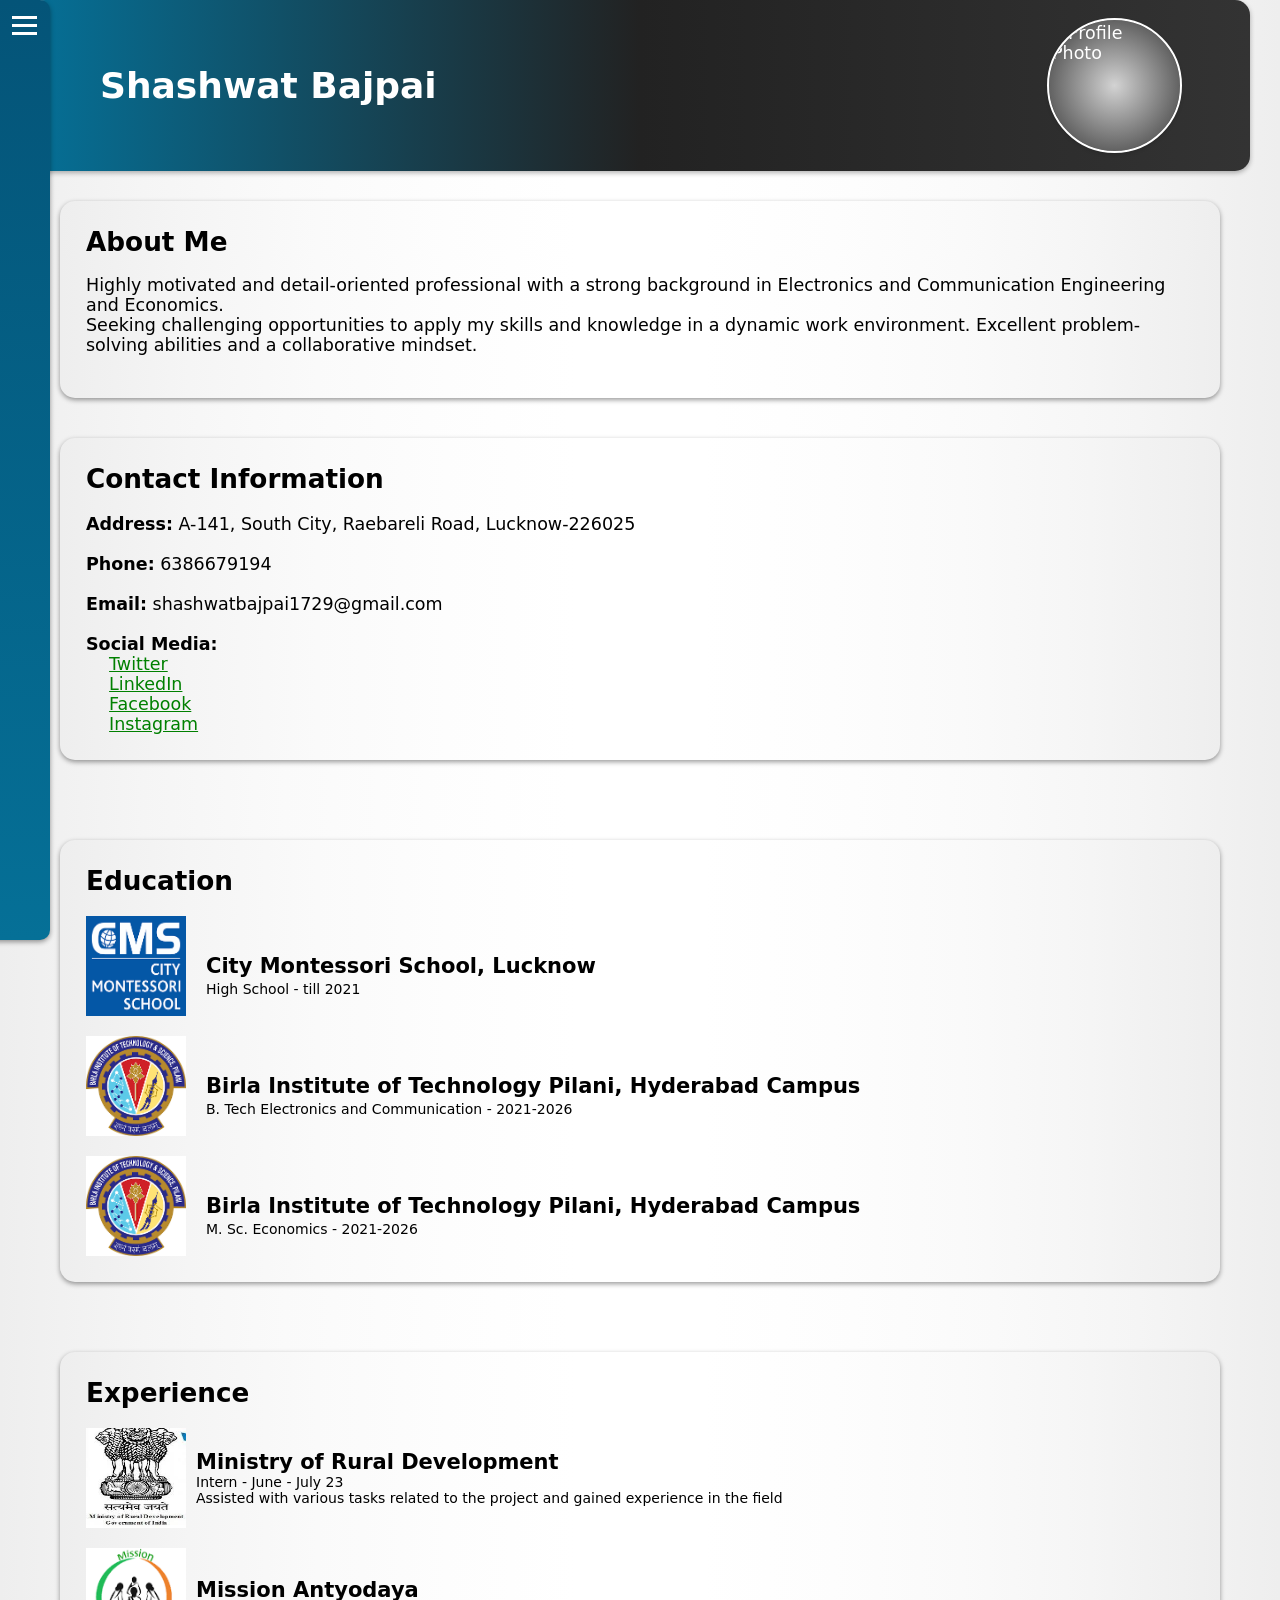
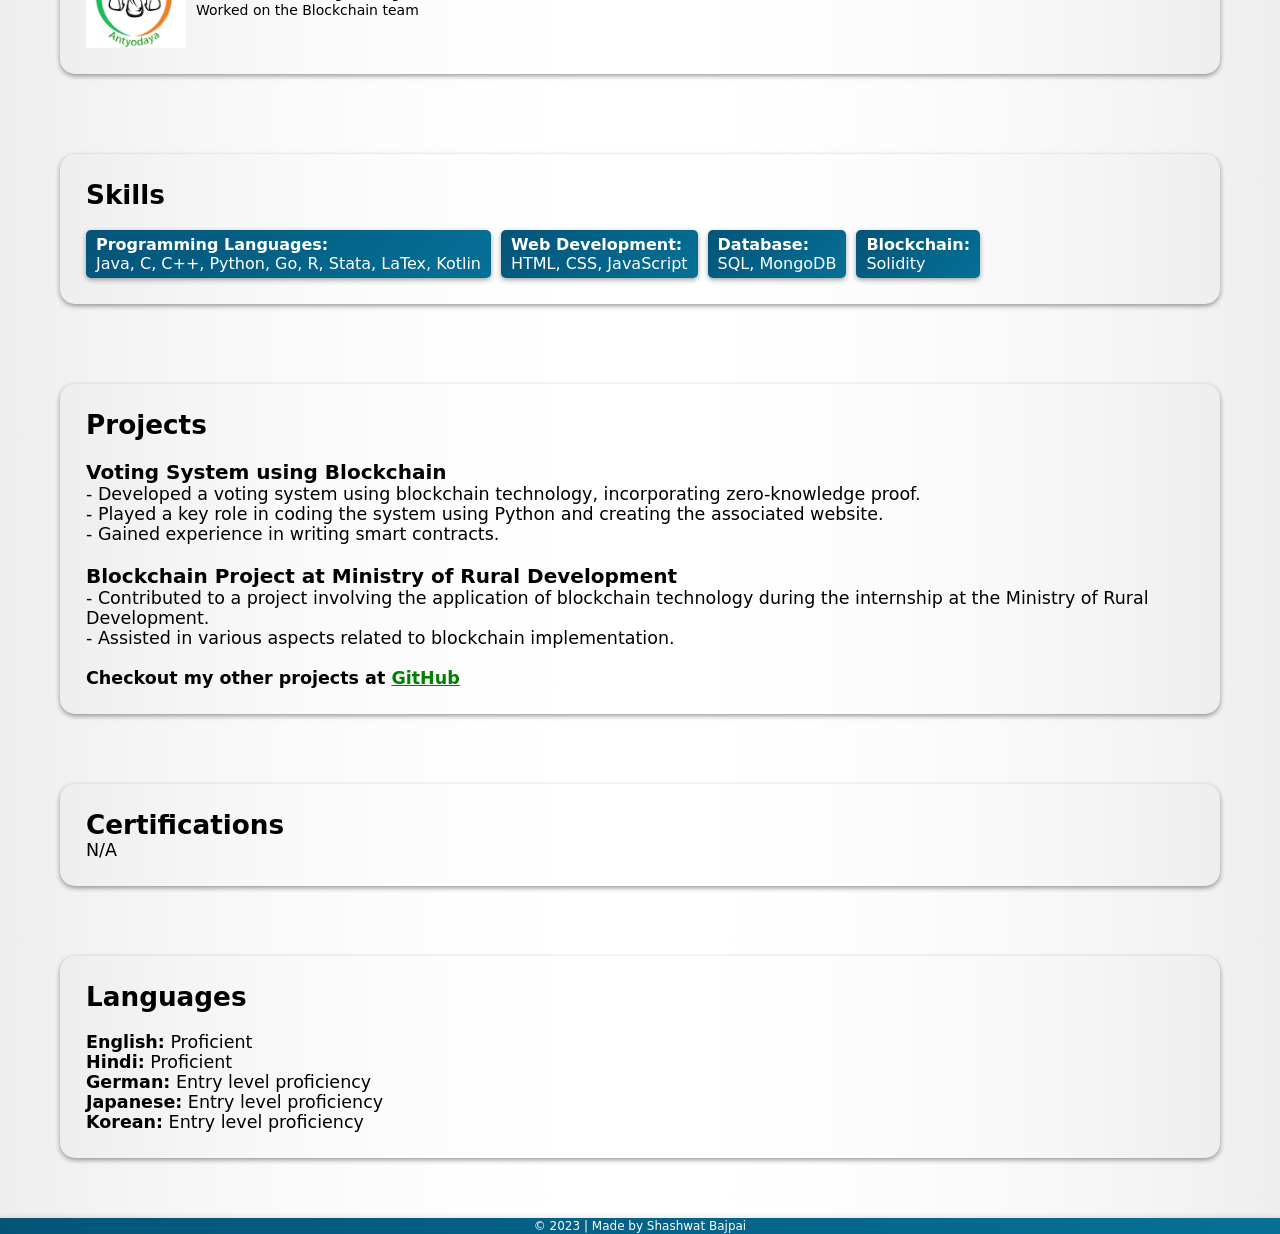
==== index.html @ ded69902 "Resume" ====
<!DOCTYPE html>
<html lang="en">

<head>
  <meta charset="UTF-8">
  <meta name="viewport" content="width=device-width, initial-scale=1.0">
  <title>Resume</title>
  <link rel="stylesheet" href="styles.css">
  <script src="https://kit.fontawesome.com/b18ce78f27.js" crossorigin="anonymous"></script>
</head>

<body>
  <button id="goToTopBtn" onclick="scrollToTop()">
    <i class="fas fa-arrow-up"></i>
  </button>

  <div class="menu-btn" onclick="toggleLeftMenu()">
    <span></span>
    <span></span>
    <span></span>
  </div>

  <div class="left-menu">
    <h2>Left Menu</h2>
    <ul>
      <div class="dark-mode-toggle">
        <input type="checkbox" id="dark-mode-toggle" onclick="toggleDarkMode()">
        <label class="slider" for="dark-mode-toggle"></label>
        <div class="half-moon"></div>
      </div>
      <li><a href="#header">Home</a></li>
      <li><a href="#about">About Me</a></li>
      <li><a href="#contact">Contact</a></li>
      <li><a href="#education">Education</a></li>
      <li><a href="#experience">Experience</a></li>
      <li><a href="#skills">Skills</a></li>
      <li><a href="#projects">Projects</a></li>
      <li><a href="#certifications">Certifications</a></li>
      <li><a href="#languages">Languages</a></li>
    </ul>
  </div>


  <header id="header">
    <h1 class="name fade-in">Shashwat Bajpai</h1>
    <img class="profile-photo " src="Images/profile-photo.png" alt="Profile Photo" style="width: 125px; height: 125px;">
  </header>

  <section id="about" class="about">
    <h2 class="A fade-in">About Me</h2><br>
    <p>
      Highly motivated and detail-oriented professional with a strong background in Electronics and Communication
      Engineering and Economics.<br>Seeking challenging opportunities to apply my skills and knowledge in a dynamic work
      environment. Excellent problem-solving abilities and a collaborative mindset.
    </p>
  </section>
    <section id="contact" class="contact">
        <h2 class="section-heading fade-in">Contact Information</h2><br>
        <ul>
            <li><br><strong><i class="fas fa-home"></i> Address:</strong> A-141, South City, Raebareli Road, Lucknow-226025</li>
            <li><br><strong><i class="fas fa-phone"></i> Phone:</strong> 6386679194</li>
            <li><br><strong><i class="fas fa-envelope"></i> Email:</strong> shashwatbajpai1729@gmail.com</li>
            <li><br><strong>Social Media:</strong>
                <ul>
                    <li>&emsp; <a href="https://twitter.com/shashwatb1729" target="_blank" style="color: green;"><i class="fab fa-twitter" style="color: black;"></i> Twitter</a></li>
                    <li>&emsp; <a href="https://www.linkedin.com/in/shashwat-bajpai-67056a1b9/" target="_blank" style="color: green;"><i class="fab fa-linkedin-in" style="color: black;"></i> LinkedIn</a></li>
                    <li>&emsp; <a href="https://www.facebook.com/shashwatbajpai.1729" target="_blank" style="color: green;"><i class="fab fa-facebook-f" style="color: black;"></i> Facebook</a></li>
                    <li>&emsp; <a href="https://www.instagram.com/shashwatbajpai.1729/" target="_blank" style="color: green;"><i class="fab fa-instagram" style="color: black;"></i> Instagram</a></li>
                </ul>
                             
            </li>            
        </ul>
    </section>
    <br>
    <section id="education" class="education">
        <h2 class="section-heading fade-in">Education</h2>
        <ul><br>
          <li style="display: flex; align-items: center;"><br>
            <img src="Images/cms.png" alt="City Montessori School" style="width: 100px; height: 100px; margin-right: 10px;">
            <div style="margin-left: 10px;"><br>
              <strong><span style="font-size: 1.2em;">City Montessori School, Lucknow</span></strong>
              <br>
              <span style="font-size: 0.8em;">High School - till 2021</span><br>
            </div>
          </li><br>
          <li style="display: flex; align-items: center;">
            <img src="Images/bits.png" alt="Birla Institute of Technology" style="width: 100px; height: 100px; margin-right: 10px;">
            <div style="margin-left: 10px;"><br>
              <strong><span style="font-size: 1.2em;">Birla Institute of Technology Pilani, Hyderabad Campus</span></strong>
              <br>
              <span style="font-size: 0.8em;">B. Tech Electronics and Communication - 2021-2026</span><br>
            </div>
          </li><br>
          <li style="display: flex; align-items: center;">
            <img src="Images/bits.png" alt="Birla Institute of Technology" style="width: 100px; height: 100px; margin-right: 10px;">
            <div style="margin-left: 10px;"><br>
              <strong><span style="font-size: 1.2em;">Birla Institute of Technology Pilani, Hyderabad Campus</span></strong>
              <br>
              <span style="font-size: 0.8em;">M. Sc. Economics - 2021-2026</span><br>
            </div>
          </li>
        </ul>
      </section>
      <br>
    <section id="experience" class="experience">
        <h2 class="section-heading fade-in">Experience</h2><br>
        <ul><br>
          <li style="display: flex; align-items: center;">
            <img src="Images/mord.jpeg" alt="Ministry of Rural Development" style="width: 100px; height: 100px;">
            <div style="display: flex; flex-direction: column; margin-left: 10px;">
              <strong><span style="font-size: 1.2em; text-align: center;">Ministry of Rural Development</span></strong>
              <span style="font-size: 0.8em;">Intern - June - July 23 <br> Assisted with various tasks related to the project and gained experience in the field</span>
            </div>
          </li>
        </ul>
        <ul><br>
          <li style="display: flex; align-items: center;">
            <img src="Images/ma.png" alt="Mission Antyodaya" style="width: 100px; height: 100px;">
            <div style="display: flex; flex-direction: column; margin-left: 10px;">
              <strong><span style="font-size: 1.2em; text-align: center;">Mission Antyodaya</span></strong>
              <span style="font-size: 0.8em;">Worked on the Blockchain team</span>
            </div>
          </li>
        </ul>
      </section>
      <br>
      <section id="skills" class="skills">
        <h2 class="section-heading fade-in">Skills</h2><br><br>
        <ul>
          <li>
            <strong>Programming Languages:</strong>
            <div>Java, C, C++, Python, Go, R, Stata, LaTex, Kotlin</div>
          </li>
          <li>
            <strong>Web Development:</strong>
            <div>HTML, CSS, JavaScript</div>
          </li>
          <li>
            <strong>Database:</strong>
            <div>SQL, MongoDB</div>
          </li>
          <li>
            <strong>Blockchain:</strong>
            <div>Solidity</div>
          </li>
        </ul>
      </section>
      <br>
      <section id="projects" class="projects">
        <h2 class="section-heading fade-in">Projects</h2><br>
        <ul>
            <li><br>
                <strong style="font-size: 20px;">Voting System using Blockchain</strong><br>
                - Developed a voting system using blockchain technology, incorporating zero-knowledge proof.<br>
                - Played a key role in coding the system using Python and creating the associated website.<br>
                - Gained experience in writing smart contracts.
            </li>
            <li><br>
                <strong style="font-size: 20px;">Blockchain Project at Ministry of Rural Development</strong><br>
                - Contributed to a project involving the application of blockchain technology during the internship at the Ministry of Rural Development.<br>
                - Assisted in various aspects related to blockchain implementation.
            </li>
            <li><br><strong>Checkout my other projects at <a href="https://github.com/Shashwat1729" target="_blank" style="color: green;"><i class="fab fa-github" style="color: black;"></i> GitHub</a></strong></li>
        </ul>
    </section>
    
    <br>
    <section id="certifications" class="certifications">
        <h2 class="section-heading fade-in">Certifications</h2><br>
        <ul>
            <li>N/A</li>
        </ul>
    </section>
    <br>
    <section id="languages" class="languages">
        <h2 class="section-heading fade-in">Languages</h2><br><br>
        <ul>
            <li><strong>English:</strong> Proficient</li>
            <li><strong>Hindi:</strong> Proficient</li>
            <li><strong>German:</strong> Entry level proficiency</li>
            <li><strong>Japanese:</strong> Entry level proficiency</li>
            <li><strong>Korean:</strong> Entry level proficiency</li>
        </ul>
    </section>
    <footer>
      <div class="footer-container">
          <p class="footer-credit">© 2023 | Made by Shashwat Bajpai</p>
        </div>
      </div>
    </footer>    
    <script src="script.js"></script>
</body>
</html>
---- styles.css ----
body {
    font-family: system-ui, -apple-system, BlinkMacSystemFont, 'Segoe UI', Roboto, Oxygen, Ubuntu, Cantarell, 'Open Sans', 'Helvetica Neue', sans-serif;
    margin: 0;
    padding: 0;
    font-size: 17.5px;
    transition: background-color 0.3s ease-in, margin-right 0.3s ease-in-out;
    background-color: #f2f2f2;
    overflow-x: hidden;
    background-image: linear-gradient(to right, #eeeeee, #f5f5f5, #fafafa, #fdfdfd, #ffffff,#ffffff, #fdfdfd, #fafafa, #f5f5f5, #eeeeee);
    
  }
  
  ul, li {
    margin: 0;
    padding: 0;
    list-style: none;
  }
  
  /* Header Styles */
  header {
    background-color: #333333;
    color: #ffffff;
    padding: 20px;
    display: flex;
    justify-content: space-between;
    align-items: center;
    margin: 0 30px 30px;
    transition: transform 0.3s ease-in-out, border-radius 0.5s ease-in-out, margin-left 0.3s ease-in-out;
    border-radius: 15px;
    scroll-margin-left: 175px;
    scroll-margin-right: 0;
    box-shadow: 0 2px 5px rgba(0, 0, 0, 0.3);
    background-image: linear-gradient(to left, #333333, #222222, #057097);
  z-index: 999; /* Add z-index property */
  }
  
  .name {
    font-size: 2.25rem;
    margin: 1.875rem 3.125rem;
    text-align: left;
    transform: scale(1);
    transition: transform 0.5s ease;
    position: relative;
  }
  
  .name:hover {
    color: #ffffff;
    transition: color 0.3s ease-in-out;
  }
  
  header .name {
    transform: translateX(0) scale(1);
    transition: transform 0.4s ease-in-out;
  }
  
  .profile-photo {
    position: relative;
    background-color: #d3d3d3;
    padding: 3px;
    width: 10rem;
    height: 10rem;
    border-radius: 50%;
    overflow: hidden;
    transition: transform 0.3s ease-in-out, margin-right 0.3s ease-in-out;
    align-self: flex-end;
    margin-right: 3.125rem;
    transform: translateX(0);
    outline: 2px solid #ffffff;
    box-shadow: 0 2px 5px rgba(0, 0, 0, 0.3); 
    background-image: radial-gradient(#d3d3d3, #333333);
  }
  
  .profile-photo:hover {
    transform: translateX(-5px) scale(1.08);
    transition: transform 0.3s ease-in-out;
  }
  
  section {
    margin: 30px 60px;
    padding: 1.625rem;
    background-color: #ffffff;
    border-radius: 15px;
    opacity: 0;
    transform: translateX(-75px);
    background-image: linear-gradient(to right, #eeeeee, #f5f5f5, #fafafa, #fdfdfd, #ffffff, #ffffff, #fdfdfd, #fafafa, #f5f5f5, #eeeeee);
    transition: transform 0.2s ease, opacity 0.5s ease;
    scroll-margin-left: 175px;
    scroll-margin-right: 0;
    box-shadow: 0 2px 5px rgba(0, 0, 0, 0.4);
    z-index: 3;
  }
  
  section.in-view {
    opacity: 1;
    transform: translateX(0);
    transition-delay: 0.2s;
  }
  
  section:hover {
    transform: translateX(85px) scale(1.08);
    transition: transform 0.15s ease-in-out;
  }
  
  h2 {
    margin: 0;
    display: inline-block;
    align-items: center;
    opacity: 0;
    transition: opacity 0.5s ease, transform 0.5s ease;
  }
  
  /* Adjust the margin for specific sections */
  
  .about {
    margin-bottom: 40px;
  }
  
  .contact {
    margin-top: 40px;
  }
  
  .education,
  .projects,
  .certifications{
    margin-bottom: 20px;
  }
  .languages {
    margin-bottom: 60px;
  }
  /* Skills Styles */
  .skills ul {
    display: flex;
    flex-wrap: wrap;
  }
  
  .about p,
  .contact ul li,
  .education ul li,
  .skills li,
  .projects ul li,
  .certifications p,
  .languages ul li {
    transform: scale(1);
    transition: transform 0.3s ease-in;
  }
  
  .skills li {
    background-color: #057097;
    color: #ffffff;
    padding: 5px 10px;
    border-radius: 5px;
    margin-right: 10px;
    font-size: 1rem;
    box-shadow: 0 2px 5px rgba(81, 86, 87, 0.542);
    background-image: repeating-linear-gradient(-45deg, #057097, #045478);
  }
  
  .menu-btn {
    position: fixed;
    top: 1rem;
    left: 0.75rem;
    z-index: 999;
    cursor: pointer;
    transition: transform 0.5s ease;
  }
  .menu-btn:hover {
    transform: rotate(180deg);
  }
  .menu-btn span {
    display: block;
    width: 25px;
    height: 3px;
    background-color: #ffffff;
    margin-bottom: 5px;
    transition: transform 0.5s ease;
  }
  
  .open.menu-btn span:nth-child(1) {
    transform: translateY(8px) rotate(45deg);
  }
  
  .open.menu-btn span:nth-child(2) {
    transform: translateX(50px);
    opacity: 0;
    transition: transform 0.3s ease-in-out, opacity 0.35s ease-in-out;
  }
  
  .open.menu-btn span:nth-child(3) {
    transform: translateY(-8px) rotate(-45deg);
  }
  
  .left-menu {
    font-size: 1.34rem;
    position: fixed;
    top: 0;
    left: -300px;
    width: 310px;
    height: 100%;
    background-color: #057097;
    padding: 1.25rem;
    transition: left 0.5s ease;
    border-top-right-radius: 10px;
    border-bottom-right-radius: 10px;
    background-image: linear-gradient(to top, #057097, #045478);
    box-shadow: 0 2px 5px rgba(0, 0, 0, 0.4);
    z-index: 3;
    display: flex;
    flex-direction: column;
    align-items: center;
  }
  
  .open.left-menu {
    left: 0;
    width: 175px;
  }
  
  .left-menu ul {
    opacity: 0;
    margin-top: 60px;
    border-top: 1px solid #ffffff;
    padding-top: 10px;
    list-style: none;
  }
  
  .open.left-menu ul {
    opacity: 1;
  }
  
  .left-menu ul li {
    margin-bottom: 10px;
  }
  
  .left-menu ul li a {
    opacity: 1;
    color: #ffffff;
    text-decoration: none;
    transform: scale(1);
    position: relative;
    display: inline-block;
    padding: 10px 20px;
  }
  
  .open.left-menu ul li a {
    opacity: 1;
  }
  
  .left-menu ul li a:hover {
    color: #cccccc;
  }
  
  .left-menu ul li a:hover::before {
    content: "";
    position: absolute;
    top: 50%;
    left: -5px;
    transform: translateY(-50%);
    width: 2px;
    height: 60%;
    background-color: #ffffff;
    border-radius: 5px;
    opacity: 1;
    transition: opacity 0.3s ease-in-out;
  }
  
  
  .fade-in {
    opacity: 0;
    animation: fadeInAnimation ease 1s;
    animation-fill-mode: forwards;
  }
/* Dark Mode Toggle */
.dark-mode-toggle {
  padding: 0.25px;
  opacity: 0;
  position: fixed;
  top: 60px;
  left: 170px; /* Adjust the left value to position the toggle horizontally */
  margin-left: 30px; /* Adjust the margin-left value to fine-tune the position */
  z-index: 999;
  cursor: pointer;
  width: 60px;
  height: 30px;
  background-color: #ffffff;
  border-radius: 15px;
  margin-bottom: 20px;
  background-image: linear-gradient(to bottom, #ffffff, #cccccc);
  transition: transform 0.5s ease, background-color 0.3s ease-in-out;
}

.dark-mode-toggle input {
  opacity: 1;
  width: 0;
  height: 0;
}

.slider {
  --background: #333333;
  position: absolute;
  cursor: pointer;
  top: 50%;
  left: 50%;
  transform: translate(-50%, -50%);
  width: 55px;
  height: 25px;
  background-color: var(--background);
  transition: 0.5s;
  border-radius: 12.5px;
}

.slider:before {
  position: absolute;
  content: "";
  height: 15px;
  width: 15px;
  border-radius: 10px;
  left: 5px;
  bottom: 5px;
  box-shadow: inset 6px -3px 0px 0px #ffffff;
  background: var(--background);
  transition: .5s;
}

.dark-mode-toggle input:checked + .slider {
  background-color: #333333;
}

.dark-mode-toggle input:checked + .slider:before {
  transform: translateX(200%);
  box-shadow: inset 12px -3px 0px 12px #ffffff;
}
  .open.left-menu .dark-mode-toggle {
    opacity: 1;
    left: 15px;
    transition: opacity 0.1s ease-in-out;
    transition-delay: 0.4s smooth;
  }
  
  .open.left-menu .menu-btn {
    left: 175px; /* Adjusted value for better positioning */
    transition: left 0.1s ease-in-out;
  }  
  .dark-mode .left-menu {
    background-color: #272727;
    background-image: linear-gradient(to top, #272727, #222222, #111111);
    transition: background-color 0.2s ease-in, border-radius 0.5s ease-in-out;
  }
  
  body.dark-mode {
    background-color: #333333;
    background-image: linear-gradient(to right,#111111 ,#272727, #222222, #111111,#222222,#272727,#111111);
    transition: background-color 0.1s ease-in;
  }
  
  .dark-mode section {
    background-color: #272727;
    color: #ffffff;
    background-image: linear-gradient(to right, #333333, #222222);
    transition: background-color 0.1s ease-in, color 0.3s ease-in-out, border-radius 0.5s ease-in-out;
    box-shadow: 0 2px 5px rgba(81, 86, 87, 0.542) /* Add box shadow */
  }
  .dark-mode section:hover {
    transform: translateX(85px) scale(1.08);
    transition: transform 0.15s ease-in-out;
  }
  .dark-mode header {
    background-color: #272727;
    color: #ffffff;
    background-image: linear-gradient(to right, #333333, #222222, #111111);
    transition: background-color 0.1s ease-in, color 0.3s ease-in-out, border-radius 0.5s ease-in-out;
    box-shadow: 0 2px 5px rgba(81, 86, 87, 0.542) /* Add box shadow */
  }
  .dark-mode section#contact a[href*="twitter.com"] i.fab.fa-twitter,
  .dark-mode section#contact a[href*="instagram.com"] i.fab.fa-instagram,
  .dark-mode section#contact a[href*="facebook.com"] i.fab.fa-facebook-f,
  .dark-mode section#contact a[href*="linkedin.com"] i.fab.fa-linkedin-in,
  .dark-mode section#projects a[href*="github.com"] i.fab.fa-github,
  .dark-mode section#contact li strong i.fas.fa-home,
  .dark-mode section#contact li strong i.fas.fa-phone,
  .dark-mode section#contact li strong i.fas.fa-envelope {
    color: #ffffff !important;
  }

  .open.left-menu ~ header,
  .open.left-menu ~ section {
    transform: translate(140px, 40px) scale(1.08);
    transition: transform 0.5s ease-in;
    align-self: top;
    margin-left: 140px;
    margin-top: 0;
    margin-right: 30px;
    scroll-margin-right: 30px;
    z-index: 3;
  }
  
  .open.left-menu ~ header .profile-photo {
    align-self: flex-start;
    margin-right: 30px;
    transform: translateX(-800px) scale(1.08);
    transition: transform 0.4s ease-in-out;
  }
  .close.left-menu ~ header,
  .close.left-menu ~ section {
    transform: translate(0) scale(1);
    margin-left: 30px;
    margin-top: 30px;
    margin-right: 30px;
    scroll-margin-right: 0;
    scroll-margin-top: 0;
    transition: transform 0.5s ease-in-out, margin 0.5s ease-in-out;
    z-index: 3;

  }
  .close.left-menu ~ header .profile-photo {
    margin-right: 30px;
    transform: translateX(0) scale(1);
    transition: transform 0.4s ease-in-out;
  }
  
  .open.left-menu ~ header .profile-photo:hover {
    align-self: flex-start;
    margin-right: 30px;
    transform: translateX(-800px) scale(1.25);
    transition: transform 0.2s ease-in-out;
    pointer-events: none;
  }
  .dark-mode .skills li {
    background-color: #333333;
    background-image: linear-gradient(to left, #333333, #222222);
    color: #f2f2f2;
  }
  #goToTopBtn {
    position: fixed;
    bottom: 20px;
    right: 20px;
    background-color: #272727;
    color: #ffffff;
    border: none;
    border-radius: 50%;
    padding: 10px;
    cursor: pointer;
    opacity: 0;
    visibility: hidden;
    transition: opacity 0.3s ease, visibility 0.3s ease, transform 0.3s ease, box-shadow 0.3s ease;
    box-shadow: 0 2px 5px rgba(0, 0, 0, 0.3);
    outline: 2px solid #ffffff; 
    z-index: 9999;
  }
  
  #goToTopBtn.show {
    opacity: 1;
    visibility: visible;
  }
  
  #goToTopBtn:hover {
    transform: translateY(-10px) scale(1.08);
    box-shadow: 0 6px 10px rgba(0, 0, 0, 0.4);
  }
  
  #goToTopBtn i {
    font-size: 20px;
  }
  
  
/* Footer styles */
footer {
  background-color: #333333;
  background-image: linear-gradient(to left, #057097, #045478);
  color: #ffffff;
  box-shadow: 0 4px 10px rgba(0, 0, 0, 0.4);
  text-align: center;
}
.dark-mode footer{
  background-image: radial-gradient(circle at 20% 50%, #333333, #222222, #111111);
}

.footer-credit {
  font-size: 0.75rem;
  line-height: 1rem;
  margin-bottom: 0;
}


@media (max-width: 767px) {
  body {
    font-size: 16px;
  }

  header {
    margin: 0 15px 15px;
  }

  .name {
    font-size: 1.5rem;
    margin: 1rem 1.5rem;
  }
  .dark-mode-toggle{
    opacity: 0;
    margin-left: -3px;
    width: 30px;
  }
  .slider{
    width: 30px;
  }
  .profile-photo {
    width: 8rem;
    height: 8rem;
    margin-right: 1.5rem;
  }

  section {
    margin: 15px;
    margin-bottom: 50px;
    padding: 2rem;
  }

  .left-menu {
    left: -12.25rem;
    width: 200px;
  }

  .open.left-menu {
    left: 0;
    width: 110px;
  }
  .left-menu ul {
    margin-top: 10px;
  }
  
  .left-menu ul li {
    margin-left: -10px;
    margin-bottom: 10px;
  }
  
  .left-menu ul li a {
    color: #ffffff;
    text-decoration: none;
    transform: scale(1);
    position: relative;
  }
  .open.left-menu ~ header,
  .open.left-menu ~ section {
    transform: translate(30px, 40px) scale(0.9);
    transition: transform 0.5s ease-in;
    align-self: top;
    margin-left: 120px;
    margin-top: 0;
    margin-right: 30px;
    scroll-margin-right: 30px;
    z-index: 1;
  }
  .open.left-menu ~ header .profile-photo {
    align-self: flex-start;
    transform: translateX(0) scale(0.8);
    transition: transform 0.4s ease-in-out;
  }

  .menu-btn {
    top: 0.5rem;
    left: 0.5rem;
  }
}
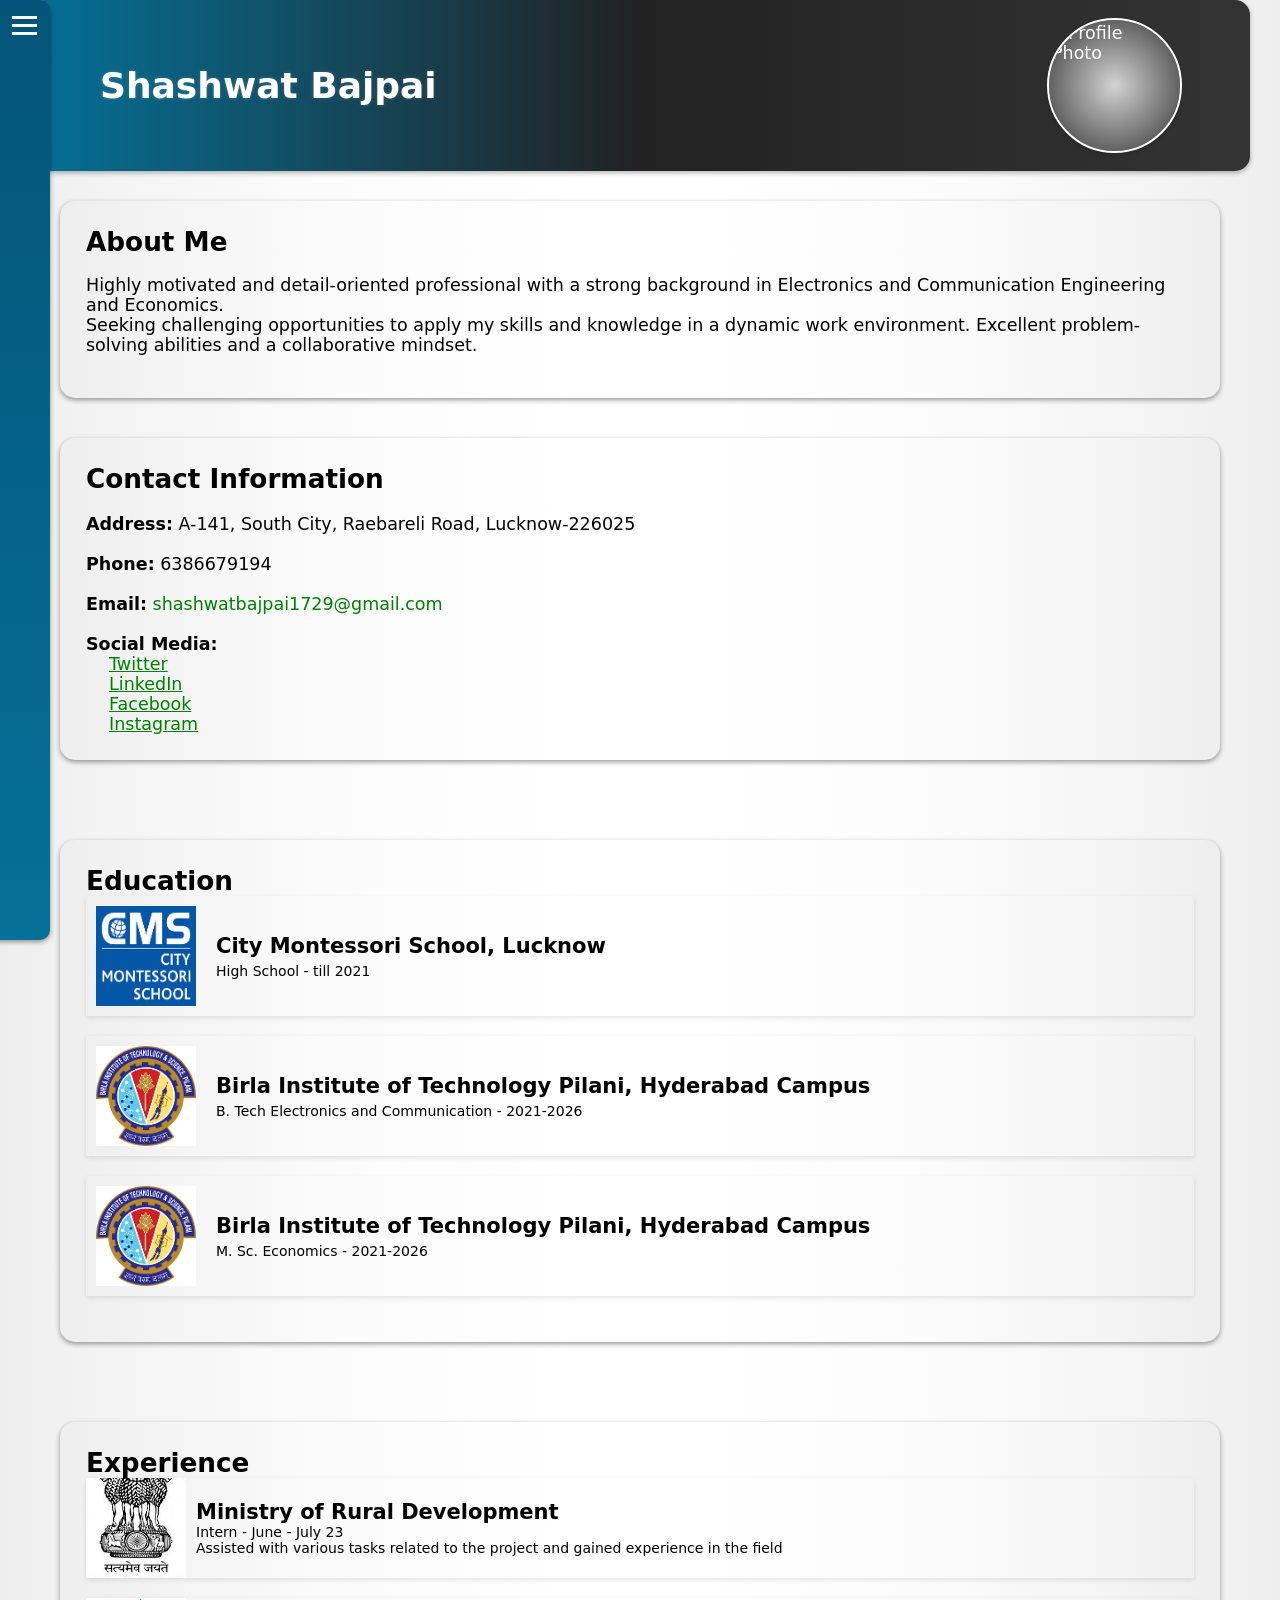
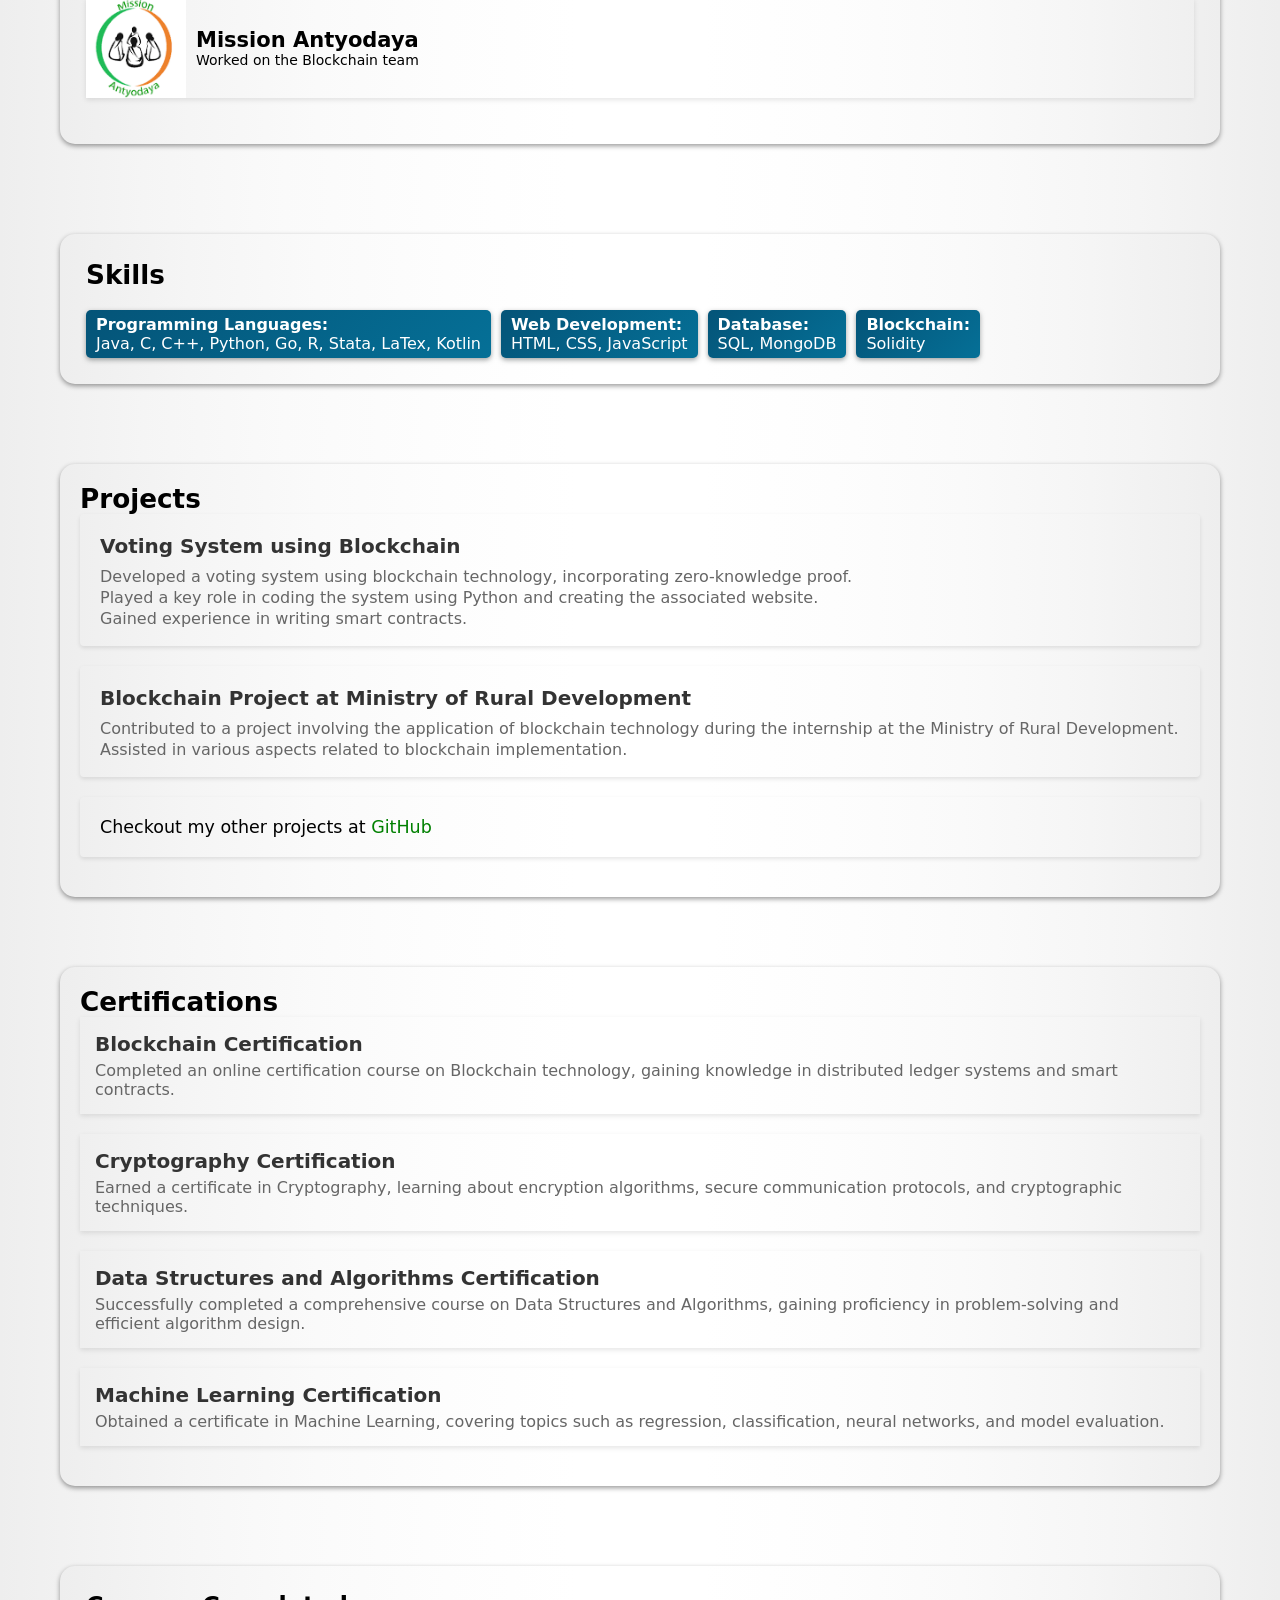
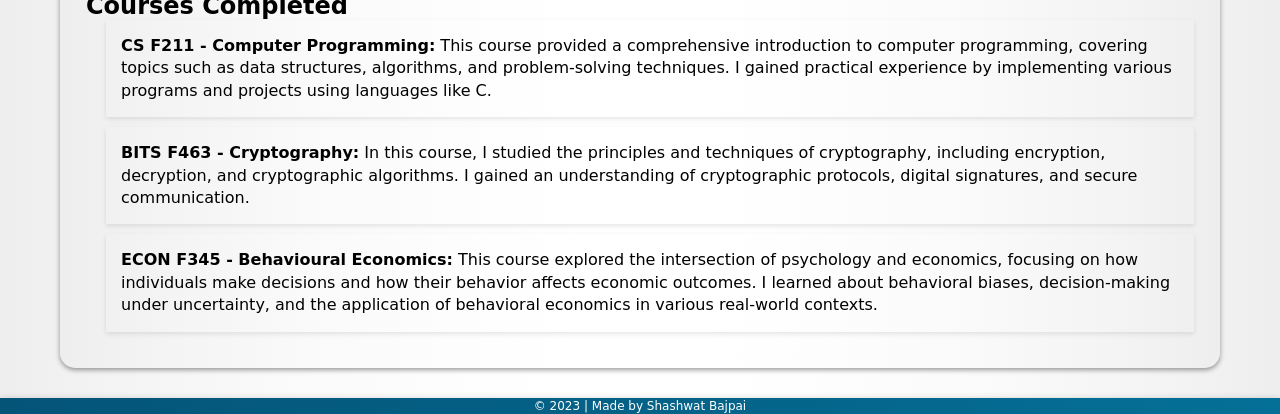
==== commit 9beda2e1: "Resume" ====
--- a/index.html
+++ b/index.html
@@ -36,7 +36,7 @@
       <li><a href="#skills">Skills</a></li>
       <li><a href="#projects">Projects</a></li>
       <li><a href="#certifications">Certifications</a></li>
-      <li><a href="#languages">Languages</a></li>
+      <li><a href="#courses">Courses</a></li>
     </ul>
   </div>
 
@@ -54,140 +54,199 @@
       environment. Excellent problem-solving abilities and a collaborative mindset.
     </p>
   </section>
-    <section id="contact" class="contact">
-        <h2 class="section-heading fade-in">Contact Information</h2><br>
+  <section id="contact" class="contact">
+    <h2 class="section-heading fade-in">Contact Information</h2><br>
+    <ul>
+      <li><br><strong><i class="fas fa-home"></i> Address:</strong> A-141, South City, Raebareli Road, Lucknow-226025
+      </li>
+      <li><br><strong><i class="fas fa-phone"></i> Phone:</strong> 6386679194</li>
+      <li><br><strong><i class="fas fa-envelope"></i> Email:</strong> <a href="mailto:shashwatbajpai1729@gmail.com" style="color: green; text-decoration: none;">shashwatbajpai1729@gmail.com</a></li>
+      <li><br><strong>Social Media:</strong>
         <ul>
-            <li><br><strong><i class="fas fa-home"></i> Address:</strong> A-141, South City, Raebareli Road, Lucknow-226025</li>
-            <li><br><strong><i class="fas fa-phone"></i> Phone:</strong> 6386679194</li>
-            <li><br><strong><i class="fas fa-envelope"></i> Email:</strong> shashwatbajpai1729@gmail.com</li>
-            <li><br><strong>Social Media:</strong>
-                <ul>
-                    <li>&emsp; <a href="https://twitter.com/shashwatb1729" target="_blank" style="color: green;"><i class="fab fa-twitter" style="color: black;"></i> Twitter</a></li>
-                    <li>&emsp; <a href="https://www.linkedin.com/in/shashwat-bajpai-67056a1b9/" target="_blank" style="color: green;"><i class="fab fa-linkedin-in" style="color: black;"></i> LinkedIn</a></li>
-                    <li>&emsp; <a href="https://www.facebook.com/shashwatbajpai.1729" target="_blank" style="color: green;"><i class="fab fa-facebook-f" style="color: black;"></i> Facebook</a></li>
-                    <li>&emsp; <a href="https://www.instagram.com/shashwatbajpai.1729/" target="_blank" style="color: green;"><i class="fab fa-instagram" style="color: black;"></i> Instagram</a></li>
-                </ul>
-                             
-            </li>            
+          <li>&emsp; <a href="https://twitter.com/shashwatb1729" target="_blank" style="color: green;"><i
+                class="fab fa-twitter" style="color: black;"></i> Twitter</a></li>
+          <li>&emsp; <a href="https://www.linkedin.com/in/shashwat-bajpai-67056a1b9/" target="_blank"
+              style="color: green;"><i class="fab fa-linkedin-in" style="color: black;"></i> LinkedIn</a></li>
+          <li>&emsp; <a href="https://www.facebook.com/shashwatbajpai.1729" target="_blank" style="color: green;"><i
+                class="fab fa-facebook-f" style="color: black;"></i> Facebook</a></li>
+          <li>&emsp; <a href="https://www.instagram.com/shashwatbajpai.1729/" target="_blank" style="color: green;"><i
+                class="fab fa-instagram" style="color: black;"></i> Instagram</a></li>
         </ul>
-    </section>
-    <br>
-    <section id="education" class="education">
-        <h2 class="section-heading fade-in">Education</h2>
-        <ul><br>
-          <li style="display: flex; align-items: center;"><br>
-            <img src="Images/cms.png" alt="City Montessori School" style="width: 100px; height: 100px; margin-right: 10px;">
-            <div style="margin-left: 10px;"><br>
-              <strong><span style="font-size: 1.2em;">City Montessori School, Lucknow</span></strong>
-              <br>
-              <span style="font-size: 0.8em;">High School - till 2021</span><br>
-            </div>
-          </li><br>
-          <li style="display: flex; align-items: center;">
-            <img src="Images/bits.png" alt="Birla Institute of Technology" style="width: 100px; height: 100px; margin-right: 10px;">
-            <div style="margin-left: 10px;"><br>
-              <strong><span style="font-size: 1.2em;">Birla Institute of Technology Pilani, Hyderabad Campus</span></strong>
-              <br>
-              <span style="font-size: 0.8em;">B. Tech Electronics and Communication - 2021-2026</span><br>
-            </div>
-          </li><br>
-          <li style="display: flex; align-items: center;">
-            <img src="Images/bits.png" alt="Birla Institute of Technology" style="width: 100px; height: 100px; margin-right: 10px;">
-            <div style="margin-left: 10px;"><br>
-              <strong><span style="font-size: 1.2em;">Birla Institute of Technology Pilani, Hyderabad Campus</span></strong>
-              <br>
-              <span style="font-size: 0.8em;">M. Sc. Economics - 2021-2026</span><br>
-            </div>
-          </li>
-        </ul>
-      </section>
-      <br>
-    <section id="experience" class="experience">
-        <h2 class="section-heading fade-in">Experience</h2><br>
-        <ul><br>
-          <li style="display: flex; align-items: center;">
-            <img src="Images/mord.jpeg" alt="Ministry of Rural Development" style="width: 100px; height: 100px;">
-            <div style="display: flex; flex-direction: column; margin-left: 10px;">
-              <strong><span style="font-size: 1.2em; text-align: center;">Ministry of Rural Development</span></strong>
-              <span style="font-size: 0.8em;">Intern - June - July 23 <br> Assisted with various tasks related to the project and gained experience in the field</span>
-            </div>
-          </li>
-        </ul>
-        <ul><br>
-          <li style="display: flex; align-items: center;">
-            <img src="Images/ma.png" alt="Mission Antyodaya" style="width: 100px; height: 100px;">
-            <div style="display: flex; flex-direction: column; margin-left: 10px;">
-              <strong><span style="font-size: 1.2em; text-align: center;">Mission Antyodaya</span></strong>
-              <span style="font-size: 0.8em;">Worked on the Blockchain team</span>
-            </div>
-          </li>
-        </ul>
-      </section>
-      <br>
-      <section id="skills" class="skills">
-        <h2 class="section-heading fade-in">Skills</h2><br><br>
-        <ul>
-          <li>
-            <strong>Programming Languages:</strong>
-            <div>Java, C, C++, Python, Go, R, Stata, LaTex, Kotlin</div>
-          </li>
-          <li>
-            <strong>Web Development:</strong>
-            <div>HTML, CSS, JavaScript</div>
-          </li>
-          <li>
-            <strong>Database:</strong>
-            <div>SQL, MongoDB</div>
-          </li>
-          <li>
-            <strong>Blockchain:</strong>
-            <div>Solidity</div>
-          </li>
-        </ul>
-      </section>
-      <br>
-      <section id="projects" class="projects">
-        <h2 class="section-heading fade-in">Projects</h2><br>
-        <ul>
-            <li><br>
-                <strong style="font-size: 20px;">Voting System using Blockchain</strong><br>
-                - Developed a voting system using blockchain technology, incorporating zero-knowledge proof.<br>
-                - Played a key role in coding the system using Python and creating the associated website.<br>
-                - Gained experience in writing smart contracts.
-            </li>
-            <li><br>
-                <strong style="font-size: 20px;">Blockchain Project at Ministry of Rural Development</strong><br>
-                - Contributed to a project involving the application of blockchain technology during the internship at the Ministry of Rural Development.<br>
-                - Assisted in various aspects related to blockchain implementation.
-            </li>
-            <li><br><strong>Checkout my other projects at <a href="https://github.com/Shashwat1729" target="_blank" style="color: green;"><i class="fab fa-github" style="color: black;"></i> GitHub</a></strong></li>
-        </ul>
-    </section>
-    
-    <br>
-    <section id="certifications" class="certifications">
-        <h2 class="section-heading fade-in">Certifications</h2><br>
-        <ul>
-            <li>N/A</li>
-        </ul>
-    </section>
-    <br>
-    <section id="languages" class="languages">
-        <h2 class="section-heading fade-in">Languages</h2><br><br>
-        <ul>
-            <li><strong>English:</strong> Proficient</li>
-            <li><strong>Hindi:</strong> Proficient</li>
-            <li><strong>German:</strong> Entry level proficiency</li>
-            <li><strong>Japanese:</strong> Entry level proficiency</li>
-            <li><strong>Korean:</strong> Entry level proficiency</li>
-        </ul>
-    </section>
-    <footer>
-      <div class="footer-container">
-          <p class="footer-credit">© 2023 | Made by Shashwat Bajpai</p>
-        </div>
-      </div>
-    </footer>    
-    <script src="script.js"></script>
+
+      </li>
+    </ul>
+  </section>
+  <br>
+  <section id="education" class="education">
+    <h2 class="section-heading fade-in">Education</h2>
+    <ul>
+      <li>
+        <div class="education-item">
+          <img src="Images/cms.png" alt="City Montessori School" class="education-image">
+          <div class="education-details">
+            <strong>City Montessori School, Lucknow</strong>
+            <br>
+            <span>High School - till 2021</span>
+          </div>
+        </div>
+      </li>
+      <li>
+        <div class="education-item">
+          <img src="Images/bits.png" alt="Birla Institute of Technology" class="education-image">
+          <div class="education-details">
+            <strong>Birla Institute of Technology Pilani, Hyderabad Campus</strong>
+            <br>
+            <span>B. Tech Electronics and Communication - 2021-2026</span>
+          </div>
+        </div>
+      </li>
+      <li>
+        <div class="education-item">
+          <img src="Images/bits.png" alt="Birla Institute of Technology" class="education-image">
+          <div class="education-details">
+            <strong>Birla Institute of Technology Pilani, Hyderabad Campus</strong>
+            <br>
+            <span>M. Sc. Economics - 2021-2026</span>
+          </div>
+        </div>
+      </li>
+    </ul>
+  </section>
+  
+  <br>
+  <section id="experience" class="experience">
+    <h2 class="section-heading fade-in">Experience</h2><br>
+    <ul>
+      <li class="experience-item">
+        <div class="experience-content">
+          <img src="Images/mord.jpeg" alt="Ministry of Rural Development" class="experience-image">
+          <div class="experience-details">
+            <strong>Ministry of Rural Development</strong>
+            <span class="experience-role">Intern - June - July 23</span>
+            <span class="experience-description">Assisted with various tasks related to the project and gained experience in the field</span>
+          </div>
+        </div>
+      </li>
+    </ul>
+    <ul>
+      <li class="experience-item">
+        <div class="experience-content">
+          <img src="Images/ma.png" alt="Mission Antyodaya" class="experience-image">
+          <div class="experience-details">
+            <strong>Mission Antyodaya</strong>
+            <span class="experience-description">Worked on the Blockchain team</span>
+          </div>
+        </div>
+      </li>
+    </ul>
+  </section>
+  
+  <br>
+  <section id="skills" class="skills">
+    <h2 class="section-heading fade-in">Skills</h2><br><br>
+    <ul>
+      <li>
+        <strong>Programming Languages:</strong>
+        <div>Java, C, C++, Python, Go, R, Stata, LaTex, Kotlin</div>
+      </li>
+      <li>
+        <strong>Web Development:</strong>
+        <div>HTML, CSS, JavaScript</div>
+      </li>
+      <li>
+        <strong>Database:</strong>
+        <div>SQL, MongoDB</div>
+      </li>
+      <li>
+        <strong>Blockchain:</strong>
+        <div>Solidity</div>
+      </li>
+    </ul>
+  </section>
+  <br>
+  <section id="projects" class="projects">
+    <h2 class="section-heading fade-in">Projects</h2>
+    <ul class="project-list">
+      <li>
+        <div class="project-header">
+          <h3 class="project-title">Voting System using Blockchain</h3>
+        </div>
+        <div class="project-details">
+          <p class="project-description">Developed a voting system using blockchain technology, incorporating zero-knowledge proof.</p>
+          <p class="project-description">Played a key role in coding the system using Python and creating the associated website.</p>
+          <p class="project-description">Gained experience in writing smart contracts.</p>
+        </div>
+      </li>
+      <li>
+        <div class="project-header">
+          <h3 class="project-title">Blockchain Project at Ministry of Rural Development</h3>
+        </div>
+        <div class="project-details">
+          <p class="project-description">Contributed to a project involving the application of blockchain technology during the internship at the Ministry of Rural Development.</p>
+          <p class="project-description">Assisted in various aspects related to blockchain implementation.</p>
+        </div>
+      </li>
+      <li>
+        <p class="project-link">Checkout my other projects at <a href="https://github.com/Shashwat1729" target="_blank">GitHub</a></p>
+      </li>
+    </ul>
+  </section>
+  
+
+  <br>
+  <section id="certifications" class="certifications">
+    <h2 class="section-heading fade-in">Certifications</h2>
+    <ul class="certification-list">
+      <li>
+        <div class="certificate-details">
+          <h3 class="certificate-title">Blockchain Certification</h3>
+          <p class="certificate-description">Completed an online certification course on Blockchain technology, gaining knowledge in distributed ledger systems and smart contracts.</p>
+        </div>
+      </li>
+      <li>
+        <div class="certificate-details">
+          <h3 class="certificate-title">Cryptography Certification</h3>
+          <p class="certificate-description">Earned a certificate in Cryptography, learning about encryption algorithms, secure communication protocols, and cryptographic techniques.</p>
+        </div>
+      </li>
+      <li>
+        <div class="certificate-details">
+          <h3 class="certificate-title">Data Structures and Algorithms Certification</h3>
+          <p class="certificate-description">Successfully completed a comprehensive course on Data Structures and Algorithms, gaining proficiency in problem-solving and efficient algorithm design.</p>
+        </div>
+      </li>
+      <li>
+        <div class="certificate-details">
+          <h3 class="certificate-title">Machine Learning Certification</h3>
+          <p class="certificate-description">Obtained a certificate in Machine Learning, covering topics such as regression, classification, neural networks, and model evaluation.</p>
+        </div>
+      </li>
+    </ul>
+  </section>
+  
+  <br>
+  <section id="courses" class="courses">
+    <h2 class="section-heading fade-in">Courses Completed</h2>
+    <ul>
+      <li>
+        <strong>CS F211 - Computer Programming:</strong> This course provided a comprehensive introduction to computer programming, covering topics such as data structures, algorithms, and problem-solving techniques. I gained practical experience by implementing various programs and projects using languages like C.
+      </li>
+      <li>
+        <strong>BITS F463 - Cryptography:</strong> In this course, I studied the principles and techniques of cryptography, including encryption, decryption, and cryptographic algorithms. I gained an understanding of cryptographic protocols, digital signatures, and secure communication.
+      </li>
+      <li>
+        <strong>ECON F345 - Behavioural Economics:</strong> This course explored the intersection of psychology and economics, focusing on how individuals make decisions and how their behavior affects economic outcomes. I learned about behavioral biases, decision-making under uncertainty, and the application of behavioral economics in various real-world contexts.
+      </li>
+    </ul>
+  </section>
+  
+  <footer>
+    <div class="footer-container">
+      <p class="footer-credit">© 2023 | Made by Shashwat Bajpai</p>
+    </div>
+    </div>
+  </footer>
+  <script src="script.js"></script>
 </body>
-</html>
+
+</html>
--- a/styles.css
+++ b/styles.css
@@ -1,296 +1,544 @@
 body {
-    font-family: system-ui, -apple-system, BlinkMacSystemFont, 'Segoe UI', Roboto, Oxygen, Ubuntu, Cantarell, 'Open Sans', 'Helvetica Neue', sans-serif;
-    margin: 0;
-    padding: 0;
-    font-size: 17.5px;
-    transition: background-color 0.3s ease-in, margin-right 0.3s ease-in-out;
-    background-color: #f2f2f2;
-    overflow-x: hidden;
-    background-image: linear-gradient(to right, #eeeeee, #f5f5f5, #fafafa, #fdfdfd, #ffffff,#ffffff, #fdfdfd, #fafafa, #f5f5f5, #eeeeee);
-    
-  }
-  
-  ul, li {
-    margin: 0;
-    padding: 0;
-    list-style: none;
-  }
-  
-  /* Header Styles */
-  header {
-    background-color: #333333;
-    color: #ffffff;
-    padding: 20px;
-    display: flex;
-    justify-content: space-between;
-    align-items: center;
-    margin: 0 30px 30px;
-    transition: transform 0.3s ease-in-out, border-radius 0.5s ease-in-out, margin-left 0.3s ease-in-out;
-    border-radius: 15px;
-    scroll-margin-left: 175px;
-    scroll-margin-right: 0;
-    box-shadow: 0 2px 5px rgba(0, 0, 0, 0.3);
-    background-image: linear-gradient(to left, #333333, #222222, #057097);
-  z-index: 999; /* Add z-index property */
-  }
-  
-  .name {
-    font-size: 2.25rem;
-    margin: 1.875rem 3.125rem;
-    text-align: left;
-    transform: scale(1);
-    transition: transform 0.5s ease;
-    position: relative;
-  }
-  
-  .name:hover {
-    color: #ffffff;
-    transition: color 0.3s ease-in-out;
-  }
-  
-  header .name {
-    transform: translateX(0) scale(1);
-    transition: transform 0.4s ease-in-out;
-  }
-  
-  .profile-photo {
-    position: relative;
-    background-color: #d3d3d3;
-    padding: 3px;
-    width: 10rem;
-    height: 10rem;
-    border-radius: 50%;
-    overflow: hidden;
-    transition: transform 0.3s ease-in-out, margin-right 0.3s ease-in-out;
-    align-self: flex-end;
-    margin-right: 3.125rem;
-    transform: translateX(0);
-    outline: 2px solid #ffffff;
-    box-shadow: 0 2px 5px rgba(0, 0, 0, 0.3); 
-    background-image: radial-gradient(#d3d3d3, #333333);
-  }
-  
-  .profile-photo:hover {
-    transform: translateX(-5px) scale(1.08);
-    transition: transform 0.3s ease-in-out;
-  }
-  
-  section {
-    margin: 30px 60px;
-    padding: 1.625rem;
-    background-color: #ffffff;
-    border-radius: 15px;
-    opacity: 0;
-    transform: translateX(-75px);
-    background-image: linear-gradient(to right, #eeeeee, #f5f5f5, #fafafa, #fdfdfd, #ffffff, #ffffff, #fdfdfd, #fafafa, #f5f5f5, #eeeeee);
-    transition: transform 0.2s ease, opacity 0.5s ease;
-    scroll-margin-left: 175px;
-    scroll-margin-right: 0;
-    box-shadow: 0 2px 5px rgba(0, 0, 0, 0.4);
-    z-index: 3;
-  }
-  
-  section.in-view {
-    opacity: 1;
-    transform: translateX(0);
-    transition-delay: 0.2s;
-  }
-  
-  section:hover {
-    transform: translateX(85px) scale(1.08);
-    transition: transform 0.15s ease-in-out;
-  }
-  
-  h2 {
-    margin: 0;
-    display: inline-block;
-    align-items: center;
-    opacity: 0;
-    transition: opacity 0.5s ease, transform 0.5s ease;
-  }
-  
-  /* Adjust the margin for specific sections */
-  
-  .about {
-    margin-bottom: 40px;
-  }
-  
-  .contact {
-    margin-top: 40px;
-  }
-  
-  .education,
-  .projects,
-  .certifications{
-    margin-bottom: 20px;
-  }
-  .languages {
-    margin-bottom: 60px;
-  }
-  /* Skills Styles */
-  .skills ul {
-    display: flex;
-    flex-wrap: wrap;
-  }
-  
-  .about p,
-  .contact ul li,
-  .education ul li,
-  .skills li,
-  .projects ul li,
-  .certifications p,
-  .languages ul li {
-    transform: scale(1);
-    transition: transform 0.3s ease-in;
-  }
-  
-  .skills li {
-    background-color: #057097;
-    color: #ffffff;
-    padding: 5px 10px;
-    border-radius: 5px;
-    margin-right: 10px;
-    font-size: 1rem;
-    box-shadow: 0 2px 5px rgba(81, 86, 87, 0.542);
-    background-image: repeating-linear-gradient(-45deg, #057097, #045478);
-  }
-  
-  .menu-btn {
-    position: fixed;
-    top: 1rem;
-    left: 0.75rem;
-    z-index: 999;
-    cursor: pointer;
-    transition: transform 0.5s ease;
-  }
-  .menu-btn:hover {
-    transform: rotate(180deg);
-  }
-  .menu-btn span {
-    display: block;
-    width: 25px;
-    height: 3px;
-    background-color: #ffffff;
-    margin-bottom: 5px;
-    transition: transform 0.5s ease;
-  }
-  
-  .open.menu-btn span:nth-child(1) {
-    transform: translateY(8px) rotate(45deg);
-  }
-  
-  .open.menu-btn span:nth-child(2) {
-    transform: translateX(50px);
-    opacity: 0;
-    transition: transform 0.3s ease-in-out, opacity 0.35s ease-in-out;
-  }
-  
-  .open.menu-btn span:nth-child(3) {
-    transform: translateY(-8px) rotate(-45deg);
-  }
-  
-  .left-menu {
-    font-size: 1.34rem;
-    position: fixed;
-    top: 0;
-    left: -300px;
-    width: 310px;
-    height: 100%;
-    background-color: #057097;
-    padding: 1.25rem;
-    transition: left 0.5s ease;
-    border-top-right-radius: 10px;
-    border-bottom-right-radius: 10px;
-    background-image: linear-gradient(to top, #057097, #045478);
-    box-shadow: 0 2px 5px rgba(0, 0, 0, 0.4);
-    z-index: 3;
-    display: flex;
-    flex-direction: column;
-    align-items: center;
-  }
-  
-  .open.left-menu {
-    left: 0;
-    width: 175px;
-  }
-  
-  .left-menu ul {
-    opacity: 0;
-    margin-top: 60px;
-    border-top: 1px solid #ffffff;
-    padding-top: 10px;
-    list-style: none;
-  }
-  
-  .open.left-menu ul {
-    opacity: 1;
-  }
-  
-  .left-menu ul li {
-    margin-bottom: 10px;
-  }
-  
-  .left-menu ul li a {
-    opacity: 1;
-    color: #ffffff;
-    text-decoration: none;
-    transform: scale(1);
-    position: relative;
-    display: inline-block;
-    padding: 10px 20px;
-  }
-  
-  .open.left-menu ul li a {
-    opacity: 1;
-  }
-  
-  .left-menu ul li a:hover {
-    color: #cccccc;
-  }
-  
-  .left-menu ul li a:hover::before {
-    content: "";
-    position: absolute;
-    top: 50%;
-    left: -5px;
-    transform: translateY(-50%);
-    width: 2px;
-    height: 60%;
-    background-color: #ffffff;
-    border-radius: 5px;
-    opacity: 1;
-    transition: opacity 0.3s ease-in-out;
-  }
-  
-  
-  .fade-in {
-    opacity: 0;
-    animation: fadeInAnimation ease 1s;
-    animation-fill-mode: forwards;
-  }
+  font-family: system-ui, -apple-system, BlinkMacSystemFont, "Segoe UI", Roboto,
+    Oxygen, Ubuntu, Cantarell, "Open Sans", "Helvetica Neue", sans-serif;
+  margin: 0;
+  padding: 0;
+  font-size: 17.5px;
+  transition: background-color 0.3s ease-in, margin-right 0.3s ease-in-out;
+  background-color: #f2f2f2;
+  overflow-x: hidden;
+  background-image: linear-gradient(to right,
+      #eeeeee,
+      #f5f5f5,
+      #fafafa,
+      #fdfdfd,
+      #ffffff,
+      #ffffff,
+      #fdfdfd,
+      #fafafa,
+      #f5f5f5,
+      #eeeeee);
+}
+
+ul,
+li {
+  margin: 0;
+  padding: 0;
+  list-style: none;
+}
+
+/* Header Styles */
+header {
+  background-color: #333333;
+  color: #ffffff;
+  padding: 20px;
+  display: flex;
+  justify-content: space-between;
+  align-items: center;
+  margin: 0 30px 30px;
+  transition: transform 0.3s ease-in-out, border-radius 0.5s ease-in-out,
+    margin-left 0.3s ease-in-out;
+  border-radius: 15px;
+  scroll-margin-left: 175px;
+  scroll-margin-right: 0;
+  box-shadow: 0 2px 5px rgba(0, 0, 0, 0.3);
+  background-image: linear-gradient(to left, #333333, #222222, #057097);
+  z-index: 999;
+  /* Add z-index property */
+}
+
+.name {
+  font-size: 2.25rem;
+  margin: 1.875rem 3.125rem;
+  text-align: left;
+  transform: scale(1);
+  transition: transform 0.5s ease;
+  position: relative;
+  text-shadow: 0 0 4px rgba(255, 255, 255, 0.15);
+}
+
+.name::before {
+  content: '';
+  position: absolute;
+  bottom: -2px;
+  left: 0;
+  width: 100%;
+  height: 2px;
+  background-color: #ffffff;
+  transform: scaleX(0);
+  transition: transform 0.3s ease-in-out;
+}
+
+.name:hover::before {
+  transform: scaleX(1);
+}
+
+.name:hover {
+  color: #ffffff;
+}
+
+.name:focus,
+.name:active {
+  outline: auto;
+}
+
+.name::selection {
+  background-color: transparent;
+}
+
+header .name {
+  transform: translateX(0) scale(1);
+  transition: transform 0.4s ease-in-out;
+}
+
+.profile-photo {
+  position: relative;
+  background-color: #d3d3d3;
+  padding: 3px;
+  width: 10rem;
+  height: 10rem;
+  border-radius: 50%;
+  overflow: hidden;
+  transition: transform 0.3s ease-in-out, margin-right 0.3s ease-in-out;
+  align-self: flex-end;
+  margin-right: 3.125rem;
+  transform: translateX(0);
+  outline: 2px solid #ffffff;
+  box-shadow: 0 2px 5px rgba(0, 0, 0, 0.3);
+  background-image: radial-gradient(#d3d3d3, #333333);
+}
+
+.profile-photo:hover {
+  transform: translateX(-5px) scale(1.08);
+  transition: transform 0.3s ease-in-out;
+}
+
+section {
+  margin: 30px 60px;
+  padding: 1.625rem;
+  background-color: #ffffff;
+  border-radius: 15px;
+  opacity: 0;
+  transform: translateX(-75px);
+  background-image: linear-gradient(to right,
+      #eeeeee,
+      #f5f5f5,
+      #fafafa,
+      #fdfdfd,
+      #ffffff,
+      #ffffff,
+      #fdfdfd,
+      #fafafa,
+      #f5f5f5,
+      #eeeeee);
+  transition: transform 0.2s ease, opacity 0.5s ease;
+  scroll-margin-left: 175px;
+  scroll-margin-right: 0;
+  box-shadow: 0 2px 5px rgba(0, 0, 0, 0.4);
+  z-index: 3;
+}
+
+section.in-view {
+  opacity: 1;
+  transform: translateX(0);
+  transition-delay: 0.2s;
+}
+
+section:hover {
+  transform: translateX(85px) scale(1.08);
+  transition: transform 0.15s ease-in-out;
+}
+
+h2 {
+  margin: 0;
+  display: inline-block;
+  align-items: center;
+  opacity: 0;
+  transition: opacity 0.5s ease, transform 0.5s ease;
+}
+
+/* Adjust the margin for specific sections */
+
+.about {
+  margin-bottom: 40px;
+}
+
+.contact {
+  margin-top: 40px;
+}
+
+.education,
+.projects,
+.certifications {
+  margin-bottom: 20px;
+}
+
+.couses {
+  margin-bottom: 60px;
+}
+
+/* Skills Styles */
+.skills ul {
+  display: flex;
+  flex-wrap: wrap;
+}
+
+.about p,
+.contact ul li,
+.education ul li,
+.skills li,
+.projects ul li,
+.certifications p,
+.coursess ul li {
+  transform: scale(1);
+  transition: transform 0.3s ease-in;
+}
+.education {
+  margin-bottom: 30px;
+}
+
+.education ul {
+  list-style: none;
+  padding: 0;
+}
+
+.education li {
+  display: flex;
+  align-items: center;
+  margin-bottom: 20px;
+  padding: 10px;
+  box-shadow: 0 2px 5px rgba(0, 0, 0, 0.1);
+}
+
+.education-item {
+  display: flex;
+  align-items: center;
+}
+
+.education-image {
+  width: 100px;
+  height: 100px;
+  margin-right: 10px;
+}
+
+.education-details strong {
+  font-size: 1.2em;
+}
+
+.education-details {
+  margin-left: 10px;
+  flex-grow: 1;
+}
+
+.education-details span {
+  font-size: 0.8em;
+  display: block;
+  margin-top: 5px;
+}
+
+.experience {
+  margin-bottom: 40px;
+}
+
+.experience-item {
+  display: flex;
+  align-items: center;
+  margin-bottom: 20px;
+  box-shadow: 0 2px 5px rgba(0, 0, 0, 0.1);
+}
+
+.experience-content {
+  display: flex;
+  align-items: center;
+}
+
+.experience-image {
+  width: 100px;
+  height: 100px;
+  object-fit: cover;
+  margin-right: 10px;
+}
+
+.experience-details {
+  display: flex;
+  flex-direction: column;
+}
+
+.experience-details strong {
+  font-size: 1.2em;
+}
+
+.experience-role,
+.experience-description {
+  font-size: 0.8em;
+}
+
+.skills li {
+  background-color: #057097;
+  color: #ffffff;
+  padding: 5px 10px;
+  border-radius: 5px;
+  margin-right: 10px;
+  font-size: 1rem;
+  box-shadow: 0 2px 5px rgba(81, 86, 87, 0.542);
+  background-image: repeating-linear-gradient(-45deg, #057097, #045478);
+}
+.projects {
+  padding: 20px;
+}
+
+.project-list {
+  list-style: none;
+  padding: 0;
+}
+
+.project-list li {
+  margin-bottom: 20px;
+  padding: 20px;
+  border-radius: 4px;
+  box-shadow: 0 2px 4px rgba(0, 0, 0, 0.1);
+}
+
+.project-header {
+  margin-bottom: 10px;
+}
+
+.project-title {
+  font-size: 20px;
+  margin: 0;
+  font-weight: bold;
+  color: #333;
+}
+
+.project-description {
+  margin-bottom: 5px;
+  line-height: 5px;
+  font-size: 16px;
+  color: #666;
+}
+
+.project-link {
+  margin: 0;
+}
+
+.project-link a {
+  color: green;
+  text-decoration: none;
+  transition: color 0.3s ease-in-out;
+}
+
+.project-link a:hover {
+  color: #000;
+  text-decoration: underline;
+}
+.certifications {
+  padding: 20px;
+  background-color: #f7f7f7;
+}
+
+.certification-list {
+  list-style: none;
+  padding: 0;
+}
+
+.certification-list li {
+  display: flex;
+  align-items: center;
+  margin-bottom: 20px;
+  padding: 15px;
+  box-shadow: 0 2px 5px rgba(0, 0, 0, 0.1);
+}
+
+.certificate-icon {
+  width: 100px;
+  height: 100px;
+  margin-right: 10px;
+}
+
+.certificate-details {
+  flex: 1;
+}
+
+.certificate-title {
+  font-size: 20px;
+  margin: 0;
+  color: #333;
+}
+
+.certificate-description {
+  margin: 5px 0 0;
+  font-size: 16px;
+  color: #666;
+}
+.courses {
+  margin-top: 40px;
+}
+
+.courses h2 {
+  font-size: 24px;
+  font-weight: bold;
+  text-align: center;
+}
+
+.courses ul {
+  list-style-type: disc;
+  margin-left: 20px;
+}
+
+.courses li {
+  margin-bottom: 10px;
+  padding: 15px;
+  font-size: 16px;
+  line-height: 1.4;
+  box-shadow: 0 2px 5px rgba(0, 0, 0, 0.1);
+}
+
+.menu-btn {
+  position: fixed;
+  top: 1rem;
+  left: 0.75rem;
+  z-index: 999;
+  cursor: pointer;
+  transition: transform 0.5s ease;
+}
+
+.menu-btn:hover {
+  transform: rotate(180deg);
+}
+
+.menu-btn span {
+  display: block;
+  width: 25px;
+  height: 3px;
+  background-color: #ffffff;
+  margin-bottom: 5px;
+  transition: transform 0.5s ease;
+}
+
+.open.menu-btn span:nth-child(1) {
+  transform: translateY(8px) rotate(45deg);
+}
+
+.open.menu-btn span:nth-child(2) {
+  transform: translateX(50px);
+  opacity: 0;
+  transition: transform 0.3s ease-in-out, opacity 0.35s ease-in-out;
+}
+
+.open.menu-btn span:nth-child(3) {
+  transform: translateY(-8px) rotate(-45deg);
+}
+
+.left-menu {
+  font-size: 1.34rem;
+  position: fixed;
+  top: 0;
+  left: -300px;
+  width: 310px;
+  height: 100%;
+  background-color: #057097;
+  padding: 1.25rem;
+  transition: left 0.5s ease;
+  border-top-right-radius: 10px;
+  border-bottom-right-radius: 10px;
+  background-image: linear-gradient(to top, #057097, #045478);
+  box-shadow: 0 2px 5px rgba(0, 0, 0, 0.4);
+  z-index: 3;
+  display: flex;
+  flex-direction: column;
+  align-items: center;
+}
+
+.open.left-menu {
+  left: 0;
+  width: 175px;
+}
+
+.left-menu ul {
+  opacity: 0;
+  margin-top: 60px;
+  border-top: 1px solid #ffffff;
+  padding-top: 10px;
+  list-style: none;
+}
+
+.open.left-menu ul {
+  opacity: 1;
+}
+
+.left-menu ul li {
+  margin-bottom: 10px;
+}
+
+.left-menu ul li a {
+  opacity: 1;
+  color: #ffffff;
+  text-decoration: none;
+  transform: scale(1);
+  position: relative;
+  display: inline-block;
+  padding: 10px 20px;
+}
+
+.open.left-menu ul li a {
+  opacity: 1;
+}
+
+.left-menu ul li a:hover {
+  color: #cccccc;
+}
+
+.left-menu ul li a:hover::before {
+  content: "";
+  position: absolute;
+  top: 50%;
+  left: -5px;
+  transform: translateY(-50%);
+  width: 2px;
+  height: 60%;
+  background-color: #ffffff;
+  border-radius: 5px;
+  opacity: 1;
+  transition: opacity 0.3s ease-in-out;
+}
+
+.fade-in {
+  opacity: 0;
+  animation: fadeInAnimation ease 1s;
+  animation-fill-mode: forwards;
+}
+
+
+/* Dark Mode Toggle */
 /* Dark Mode Toggle */
 .dark-mode-toggle {
-  padding: 0.25px;
-  opacity: 0;
   position: fixed;
   top: 60px;
-  left: 170px; /* Adjust the left value to position the toggle horizontally */
-  margin-left: 30px; /* Adjust the margin-left value to fine-tune the position */
+  left: 170px;
+  margin-left: 30px;
   z-index: 999;
   cursor: pointer;
   width: 60px;
   height: 30px;
   background-color: #ffffff;
-  border-radius: 15px;
+  border-radius: 50px;
   margin-bottom: 20px;
-  background-image: linear-gradient(to bottom, #ffffff, #cccccc);
+  background-image: radial-gradient(circle at center, #ffffff, #cccccc); /* Use radial gradient */
   transition: transform 0.5s ease, background-color 0.3s ease-in-out;
-}
-
-.dark-mode-toggle input {
-  opacity: 1;
-  width: 0;
-  height: 0;
+  box-shadow: 0 4px 10px rgba(0, 0, 0, 0.4);
+  overflow: hidden; /* Ensure the inner elements don't overflow */
+  padding: 0px; /* Remove default padding */
+}
+
+.dark-mode-toggle:before {
+  content: "";
+  position: absolute;
+  top: 0;
+  left: 0;
+  width: 100%;
+  height: 100%;
+  padding: 0.1px;
+  background-image: radial-gradient(circle at center, #222, #333333); /* Use radial gradient */
 }
 
 .slider {
@@ -304,7 +552,7 @@
   height: 25px;
   background-color: var(--background);
   transition: 0.5s;
-  border-radius: 12.5px;
+  border-radius: 50px;
 }
 
 .slider:before {
@@ -317,150 +565,170 @@
   bottom: 5px;
   box-shadow: inset 6px -3px 0px 0px #ffffff;
   background: var(--background);
-  transition: .5s;
+  transition: 0.5s;
 }
 
 .dark-mode-toggle input:checked + .slider {
-  background-color: #333333;
+  background-color: #cccccc;
 }
 
 .dark-mode-toggle input:checked + .slider:before {
   transform: translateX(200%);
-  box-shadow: inset 12px -3px 0px 12px #ffffff;
-}
-  .open.left-menu .dark-mode-toggle {
-    opacity: 1;
-    left: 15px;
-    transition: opacity 0.1s ease-in-out;
-    transition-delay: 0.4s smooth;
-  }
-  
-  .open.left-menu .menu-btn {
-    left: 175px; /* Adjusted value for better positioning */
-    transition: left 0.1s ease-in-out;
-  }  
-  .dark-mode .left-menu {
-    background-color: #272727;
-    background-image: linear-gradient(to top, #272727, #222222, #111111);
-    transition: background-color 0.2s ease-in, border-radius 0.5s ease-in-out;
-  }
-  
-  body.dark-mode {
-    background-color: #333333;
-    background-image: linear-gradient(to right,#111111 ,#272727, #222222, #111111,#222222,#272727,#111111);
-    transition: background-color 0.1s ease-in;
-  }
-  
-  .dark-mode section {
-    background-color: #272727;
-    color: #ffffff;
-    background-image: linear-gradient(to right, #333333, #222222);
-    transition: background-color 0.1s ease-in, color 0.3s ease-in-out, border-radius 0.5s ease-in-out;
-    box-shadow: 0 2px 5px rgba(81, 86, 87, 0.542) /* Add box shadow */
-  }
-  .dark-mode section:hover {
-    transform: translateX(85px) scale(1.08);
-    transition: transform 0.15s ease-in-out;
-  }
-  .dark-mode header {
-    background-color: #272727;
-    color: #ffffff;
-    background-image: linear-gradient(to right, #333333, #222222, #111111);
-    transition: background-color 0.1s ease-in, color 0.3s ease-in-out, border-radius 0.5s ease-in-out;
-    box-shadow: 0 2px 5px rgba(81, 86, 87, 0.542) /* Add box shadow */
-  }
-  .dark-mode section#contact a[href*="twitter.com"] i.fab.fa-twitter,
-  .dark-mode section#contact a[href*="instagram.com"] i.fab.fa-instagram,
-  .dark-mode section#contact a[href*="facebook.com"] i.fab.fa-facebook-f,
-  .dark-mode section#contact a[href*="linkedin.com"] i.fab.fa-linkedin-in,
-  .dark-mode section#projects a[href*="github.com"] i.fab.fa-github,
-  .dark-mode section#contact li strong i.fas.fa-home,
-  .dark-mode section#contact li strong i.fas.fa-phone,
-  .dark-mode section#contact li strong i.fas.fa-envelope {
-    color: #ffffff !important;
-  }
-
-  .open.left-menu ~ header,
-  .open.left-menu ~ section {
-    transform: translate(140px, 40px) scale(1.08);
-    transition: transform 0.5s ease-in;
-    align-self: top;
-    margin-left: 140px;
-    margin-top: 0;
-    margin-right: 30px;
-    scroll-margin-right: 30px;
-    z-index: 3;
-  }
-  
-  .open.left-menu ~ header .profile-photo {
-    align-self: flex-start;
-    margin-right: 30px;
-    transform: translateX(-800px) scale(1.08);
-    transition: transform 0.4s ease-in-out;
-  }
-  .close.left-menu ~ header,
-  .close.left-menu ~ section {
-    transform: translate(0) scale(1);
-    margin-left: 30px;
-    margin-top: 30px;
-    margin-right: 30px;
-    scroll-margin-right: 0;
-    scroll-margin-top: 0;
-    transition: transform 0.5s ease-in-out, margin 0.5s ease-in-out;
-    z-index: 3;
-
-  }
-  .close.left-menu ~ header .profile-photo {
-    margin-right: 30px;
-    transform: translateX(0) scale(1);
-    transition: transform 0.4s ease-in-out;
-  }
-  
-  .open.left-menu ~ header .profile-photo:hover {
-    align-self: flex-start;
-    margin-right: 30px;
-    transform: translateX(-800px) scale(1.25);
-    transition: transform 0.2s ease-in-out;
-    pointer-events: none;
-  }
-  .dark-mode .skills li {
-    background-color: #333333;
-    background-image: linear-gradient(to left, #333333, #222222);
-    color: #f2f2f2;
-  }
-  #goToTopBtn {
-    position: fixed;
-    bottom: 20px;
-    right: 20px;
-    background-color: #272727;
-    color: #ffffff;
-    border: none;
-    border-radius: 50%;
-    padding: 10px;
-    cursor: pointer;
-    opacity: 0;
-    visibility: hidden;
-    transition: opacity 0.3s ease, visibility 0.3s ease, transform 0.3s ease, box-shadow 0.3s ease;
-    box-shadow: 0 2px 5px rgba(0, 0, 0, 0.3);
-    outline: 2px solid #ffffff; 
-    z-index: 9999;
-  }
-  
-  #goToTopBtn.show {
-    opacity: 1;
-    visibility: visible;
-  }
-  
-  #goToTopBtn:hover {
-    transform: translateY(-10px) scale(1.08);
-    box-shadow: 0 6px 10px rgba(0, 0, 0, 0.4);
-  }
-  
-  #goToTopBtn i {
-    font-size: 20px;
-  }
-  
-  
+  box-shadow: inset 12px -3px 0px 12px #333333;
+}
+
+.open.left-menu .dark-mode-toggle {
+  opacity: 1;
+  left: 15px;
+  transition: opacity 0.1s ease-in-out;
+  transition-delay: 0.4s smooth;
+}
+
+.open.left-menu .menu-btn {
+  left: 175px;
+  /* Adjusted value for better positioning */
+  transition: left 0.1s ease-in-out;
+}
+
+.dark-mode .left-menu {
+  background-color: #272727;
+  background-image: linear-gradient(to top, #272727, #222222, #111111);
+  transition: background-color 0.2s ease-in, border-radius 0.5s ease-in-out;
+}
+
+body.dark-mode {
+  background-color: #333333;
+  background-image: linear-gradient(to right,
+      #111111,
+      #272727,
+      #222222,
+      #111111,
+      #222222,
+      #272727,
+      #111111);
+  transition: background-color 0.1s ease-in;
+}
+
+.dark-mode section {
+  background-color: #272727;
+  color: #ffffff;
+  background-image: linear-gradient(to right, #333333, #222222);
+  transition: background-color 0.1s ease-in, color 0.3s ease-in-out,
+    border-radius 0.5s ease-in-out;
+  box-shadow: 0 2px 5px rgba(81, 86, 87, 0.542);
+  /* Add box shadow */
+}
+
+.dark-mode section:hover {
+  transform: translateX(85px) scale(1.08);
+  transition: transform 0.15s ease-in-out;
+}
+
+.dark-mode header {
+  background-color: #272727;
+  color: #ffffff;
+  background-image: linear-gradient(to right, #333333, #222222, #111111);
+  transition: background-color 0.1s ease-in, color 0.3s ease-in-out,
+    border-radius 0.5s ease-in-out;
+  box-shadow: 0 2px 5px rgba(81, 86, 87, 0.542);
+  /* Add box shadow */
+}
+
+.dark-mode section#contact a[href*="twitter.com"] i.fab.fa-twitter,
+.dark-mode section#contact a[href*="instagram.com"] i.fab.fa-instagram,
+.dark-mode section#contact a[href*="facebook.com"] i.fab.fa-facebook-f,
+.dark-mode section#contact a[href*="linkedin.com"] i.fab.fa-linkedin-in,
+.dark-mode section#projects a[href*="github.com"] i.fab.fa-github,
+.dark-mode section#contact li strong i.fas.fa-home,
+.dark-mode section#contact li strong i.fas.fa-phone,
+.dark-mode section#contact li strong i.fas.fa-envelope {
+  color: #ffffff !important;
+}
+
+.open.left-menu~header,
+.open.left-menu~section {
+  transform: translate(140px, 40px) scale(1.08);
+  transition: transform 0.5s ease-in;
+  align-self: top;
+  margin-left: 140px;
+  margin-top: 0;
+  margin-right: 30px;
+  scroll-margin-right: 30px;
+  z-index: 3;
+}
+
+.open.left-menu~header .profile-photo {
+  align-self: flex-start;
+  margin-right: 30px;
+  transform: translateX(-800px) scale(1.08);
+  transition: transform 0.4s ease-in-out;
+}
+
+.close.left-menu~header,
+.close.left-menu~section {
+  transform: translate(0) scale(1);
+  margin-left: 30px;
+  margin-top: 30px;
+  margin-right: 30px;
+  scroll-margin-right: 0;
+  scroll-margin-top: 0;
+  transition: transform 0.5s ease-in-out, margin 0.5s ease-in-out;
+  z-index: 3;
+}
+
+.close.left-menu~header .profile-photo {
+  margin-right: 30px;
+  transform: translateX(0) scale(1);
+  transition: transform 0.4s ease-in-out;
+}
+
+.open.left-menu~header .profile-photo:hover {
+  align-self: flex-start;
+  margin-right: 30px;
+  transform: translateX(-800px) scale(1.25);
+  transition: transform 0.2s ease-in-out;
+  pointer-events: none;
+}
+
+.dark-mode .skills li {
+  background-color: #333333;
+  background-image: linear-gradient(to left, #333333, #222222);
+  color: #f2f2f2;
+}
+
+#goToTopBtn {
+  position: fixed;
+  bottom: 20px;
+  right: 20px;
+  background-color: #272727;
+  color: #ffffff;
+  border: none;
+  border-radius: 50%;
+  padding: 10px;
+  cursor: pointer;
+  opacity: 0;
+  visibility: hidden;
+  transition: opacity 0.3s ease, visibility 0.3s ease, transform 0.3s ease,
+    box-shadow 0.3s ease;
+  box-shadow: 0 2px 5px rgba(0, 0, 0, 0.3);
+  outline: 2px solid #ffffff;
+  z-index: 9999;
+}
+
+#goToTopBtn.show {
+  opacity: 1;
+  visibility: visible;
+}
+
+#goToTopBtn:hover {
+  transform: translateY(-10px) scale(1.08);
+  box-shadow: 0 6px 10px rgba(0, 0, 0, 0.4);
+}
+
+#goToTopBtn i {
+  font-size: 20px;
+}
+
 /* Footer styles */
 footer {
   background-color: #333333;
@@ -469,8 +737,12 @@
   box-shadow: 0 4px 10px rgba(0, 0, 0, 0.4);
   text-align: center;
 }
-.dark-mode footer{
-  background-image: radial-gradient(circle at 20% 50%, #333333, #222222, #111111);
+
+.dark-mode footer {
+  background-image: radial-gradient(circle at 20% 50%,
+      #333333,
+      #222222,
+      #111111);
 }
 
 .footer-credit {
@@ -479,7 +751,6 @@
   margin-bottom: 0;
 }
 
-
 @media (max-width: 767px) {
   body {
     font-size: 16px;
@@ -493,14 +764,17 @@
     font-size: 1.5rem;
     margin: 1rem 1.5rem;
   }
-  .dark-mode-toggle{
+
+  .dark-mode-toggle {
     opacity: 0;
     margin-left: -3px;
     width: 30px;
   }
-  .slider{
+
+  .slider {
     width: 30px;
   }
+
   .profile-photo {
     width: 8rem;
     height: 8rem;
@@ -522,23 +796,25 @@
     left: 0;
     width: 110px;
   }
+
   .left-menu ul {
     margin-top: 10px;
   }
-  
+
   .left-menu ul li {
     margin-left: -10px;
     margin-bottom: 10px;
   }
-  
+
   .left-menu ul li a {
     color: #ffffff;
     text-decoration: none;
     transform: scale(1);
     position: relative;
   }
-  .open.left-menu ~ header,
-  .open.left-menu ~ section {
+
+  .open.left-menu~header,
+  .open.left-menu~section {
     transform: translate(30px, 40px) scale(0.9);
     transition: transform 0.5s ease-in;
     align-self: top;
@@ -548,7 +824,8 @@
     scroll-margin-right: 30px;
     z-index: 1;
   }
-  .open.left-menu ~ header .profile-photo {
+
+  .open.left-menu~header .profile-photo {
     align-self: flex-start;
     transform: translateX(0) scale(0.8);
     transition: transform 0.4s ease-in-out;
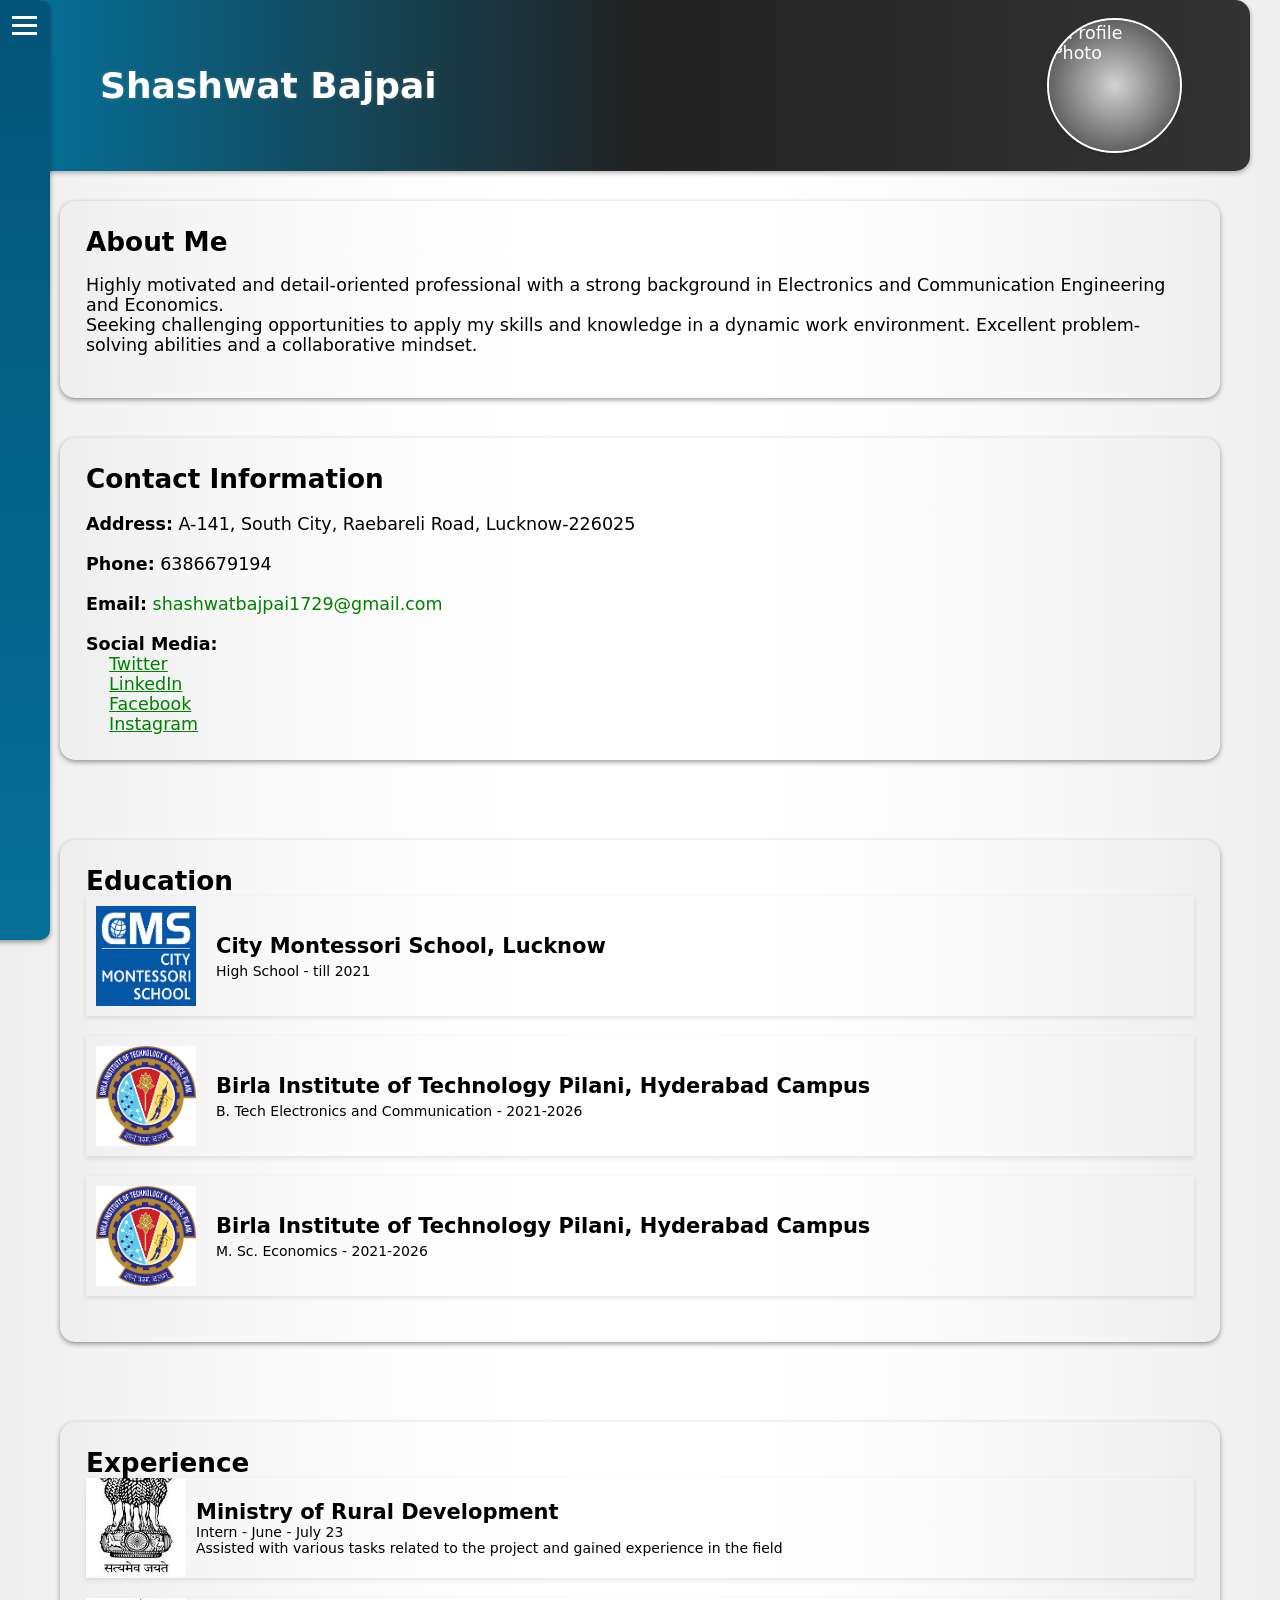
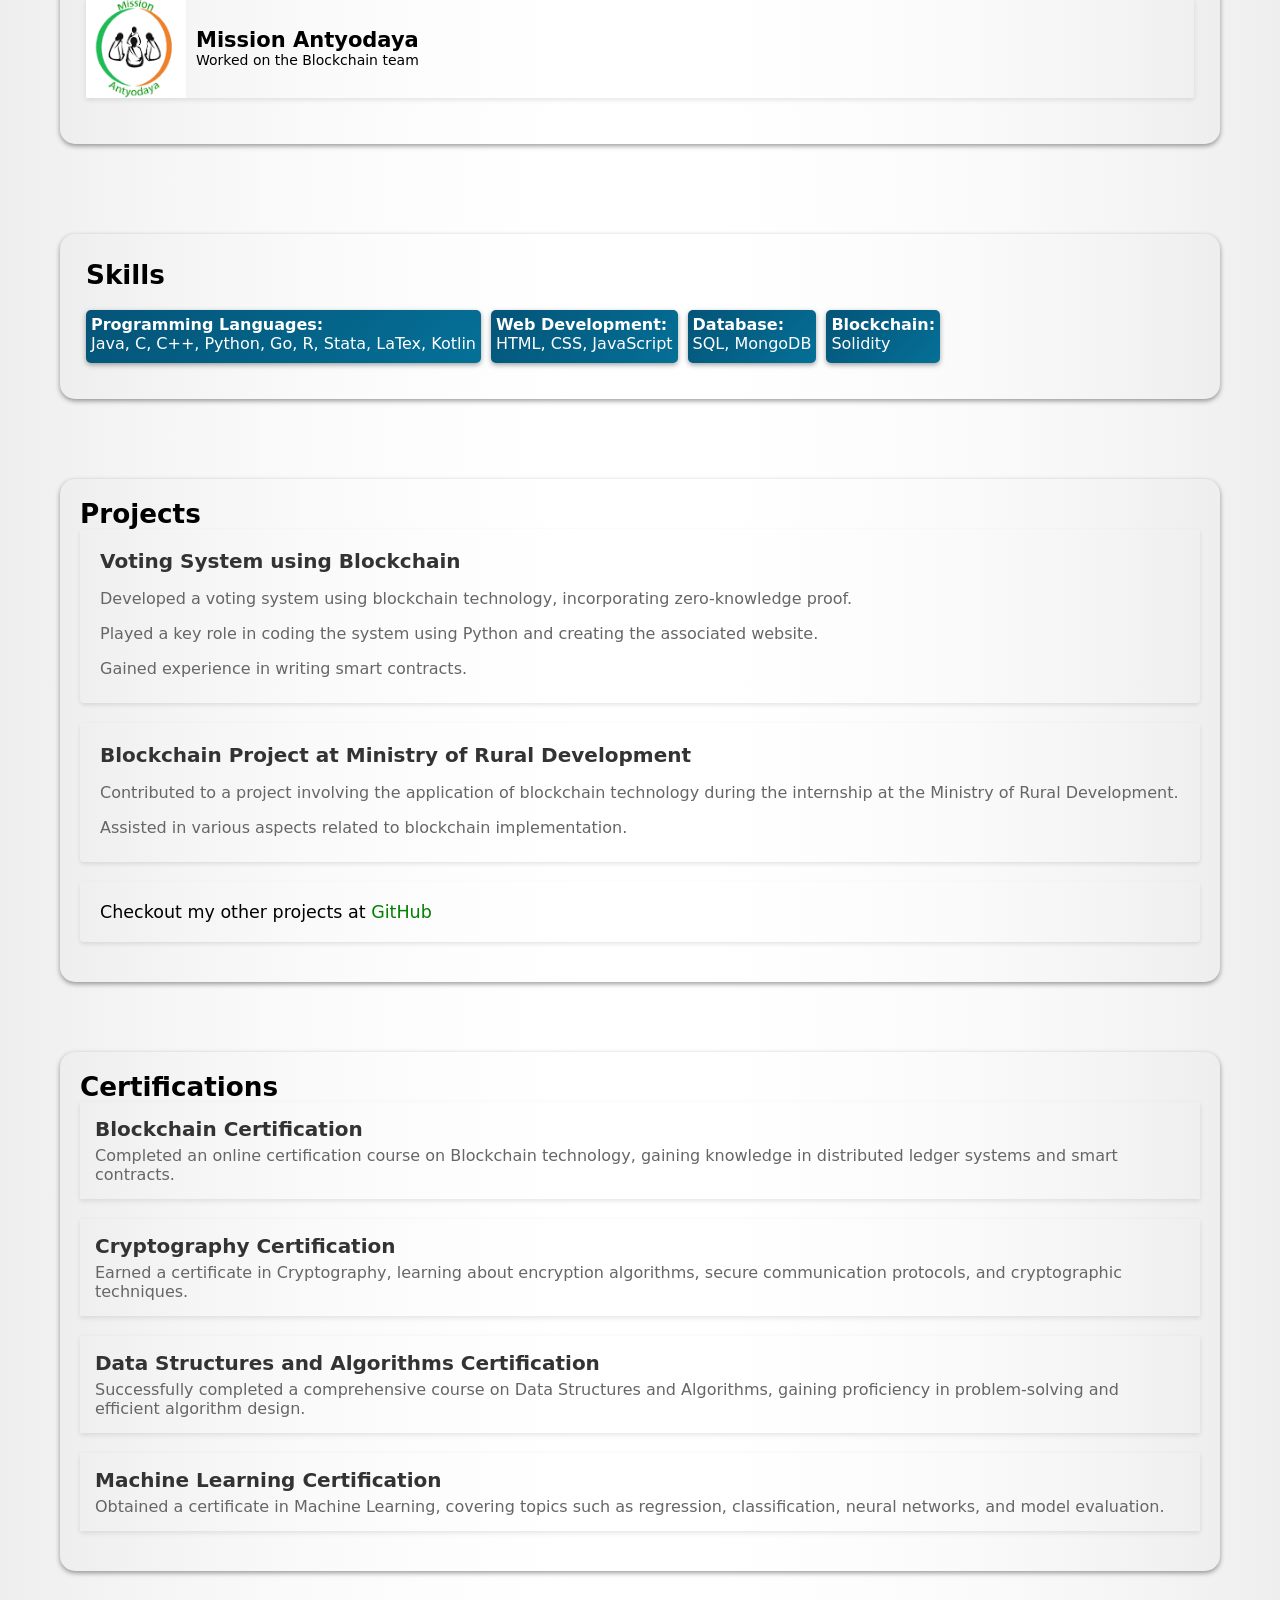
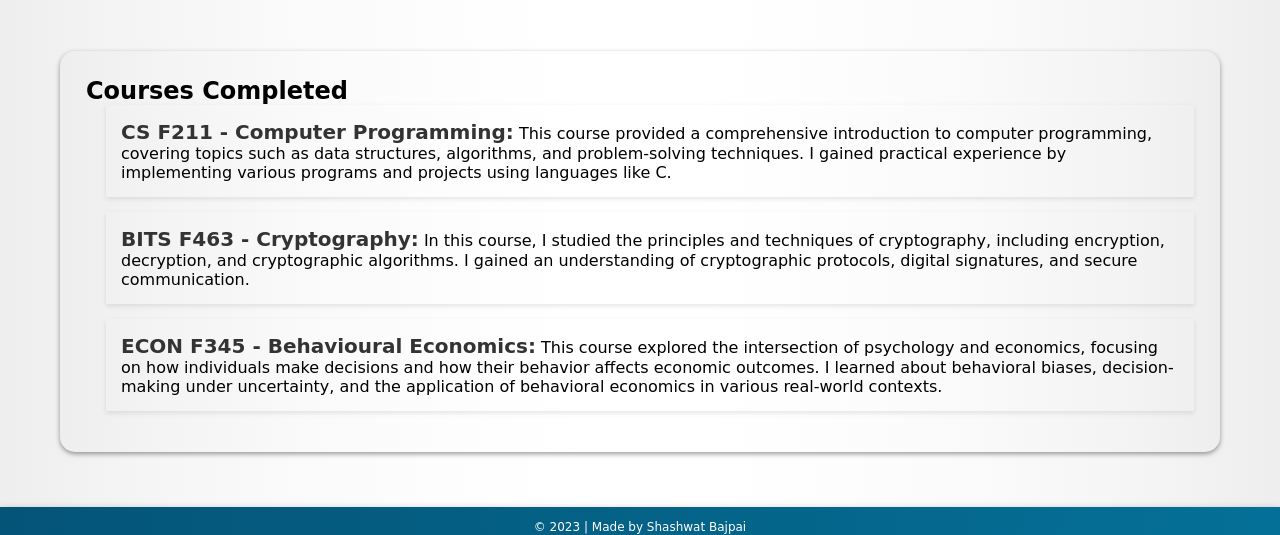
==== commit 70bd63d1: "Resume" ====
--- a/index.html
+++ b/index.html
@@ -229,16 +229,17 @@
     <h2 class="section-heading fade-in">Courses Completed</h2>
     <ul>
       <li>
-        <strong>CS F211 - Computer Programming:</strong> This course provided a comprehensive introduction to computer programming, covering topics such as data structures, algorithms, and problem-solving techniques. I gained practical experience by implementing various programs and projects using languages like C.
-      </li>
-      <li>
-        <strong>BITS F463 - Cryptography:</strong> In this course, I studied the principles and techniques of cryptography, including encryption, decryption, and cryptographic algorithms. I gained an understanding of cryptographic protocols, digital signatures, and secure communication.
-      </li>
-      <li>
-        <strong>ECON F345 - Behavioural Economics:</strong> This course explored the intersection of psychology and economics, focusing on how individuals make decisions and how their behavior affects economic outcomes. I learned about behavioral biases, decision-making under uncertainty, and the application of behavioral economics in various real-world contexts.
-      </li>
-    </ul>
-  </section>
+        <strong class="course-title">CS F211 - Computer Programming:</strong> This course provided a comprehensive introduction to computer programming, covering topics such as data structures, algorithms, and problem-solving techniques. I gained practical experience by implementing various programs and projects using languages like C.
+      </li>
+      <li>
+        <strong class="course-title">BITS F463 - Cryptography:</strong> In this course, I studied the principles and techniques of cryptography, including encryption, decryption, and cryptographic algorithms. I gained an understanding of cryptographic protocols, digital signatures, and secure communication.
+      </li>
+      <li>
+        <strong class="course-title">ECON F345 - Behavioural Economics:</strong> This course explored the intersection of psychology and economics, focusing on how individuals make decisions and how their behavior affects economic outcomes. I learned about behavioral biases, decision-making under uncertainty, and the application of behavioral economics in various real-world contexts.
+      </li>
+    </ul>
+  </section>
+  
   
   <footer>
     <div class="footer-container">
--- a/styles.css
+++ b/styles.css
@@ -43,6 +43,7 @@
   scroll-margin-right: 0;
   box-shadow: 0 2px 5px rgba(0, 0, 0, 0.3);
   background-image: linear-gradient(to left, #333333, #222222, #057097);
+  overflow: hidden;
   z-index: 999;
   /* Add z-index property */
 }
@@ -118,6 +119,7 @@
   padding: 1.625rem;
   background-color: #ffffff;
   border-radius: 15px;
+  overflow: hidden;
   opacity: 0;
   transform: translateX(-75px);
   background-image: linear-gradient(to right,
@@ -276,9 +278,10 @@
 .skills li {
   background-color: #057097;
   color: #ffffff;
-  padding: 5px 10px;
+  padding: 5px 5px 10px;
   border-radius: 5px;
   margin-right: 10px;
+  margin-bottom: 10px;
   font-size: 1rem;
   box-shadow: 0 2px 5px rgba(81, 86, 87, 0.542);
   background-image: repeating-linear-gradient(-45deg, #057097, #045478);
@@ -312,7 +315,7 @@
 
 .project-description {
   margin-bottom: 5px;
-  line-height: 5px;
+  line-height: break;
   font-size: 16px;
   color: #666;
 }
@@ -372,8 +375,13 @@
 }
 .courses {
   margin-top: 40px;
-}
-
+  margin-bottom: 55px;
+}
+.course-title {
+  font-size: 20px;
+  margin: 0;
+  color: #333;
+}
 .courses h2 {
   font-size: 24px;
   font-weight: bold;
@@ -386,10 +394,9 @@
 }
 
 .courses li {
-  margin-bottom: 10px;
+  margin-bottom: 15px;
   padding: 15px;
   font-size: 16px;
-  line-height: 1.4;
   box-shadow: 0 2px 5px rgba(0, 0, 0, 0.1);
 }
 
@@ -654,6 +661,7 @@
   margin-top: 0;
   margin-right: 30px;
   scroll-margin-right: 30px;
+  scroll-margin-bottom: 0;
   z-index: 3;
 }
 
@@ -672,6 +680,7 @@
   margin-right: 30px;
   scroll-margin-right: 0;
   scroll-margin-top: 0;
+  scroll-margin-bottom: 30px;
   transition: transform 0.5s ease-in-out, margin 0.5s ease-in-out;
   z-index: 3;
 }
@@ -736,6 +745,8 @@
   color: #ffffff;
   box-shadow: 0 4px 10px rgba(0, 0, 0, 0.4);
   text-align: center;
+  overflow: hidden;
+  z-index: 3;
 }
 
 .dark-mode footer {
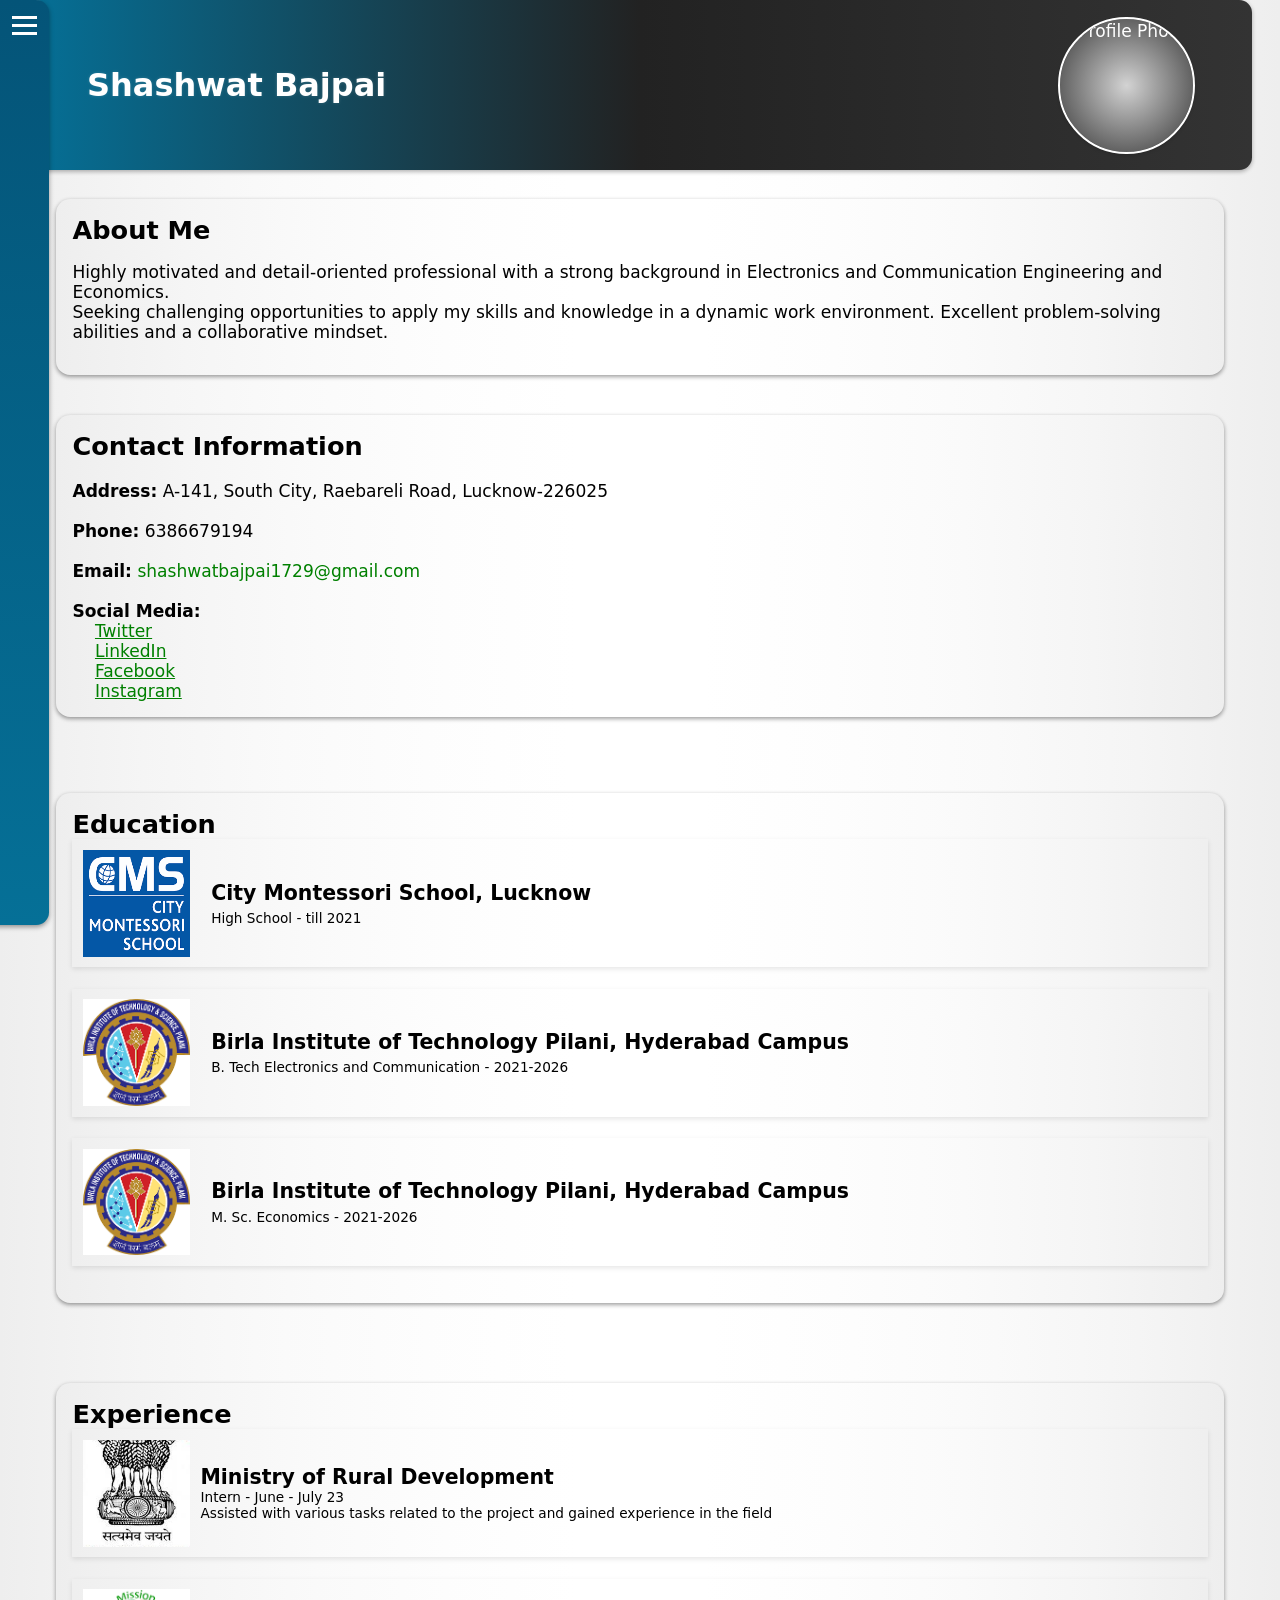
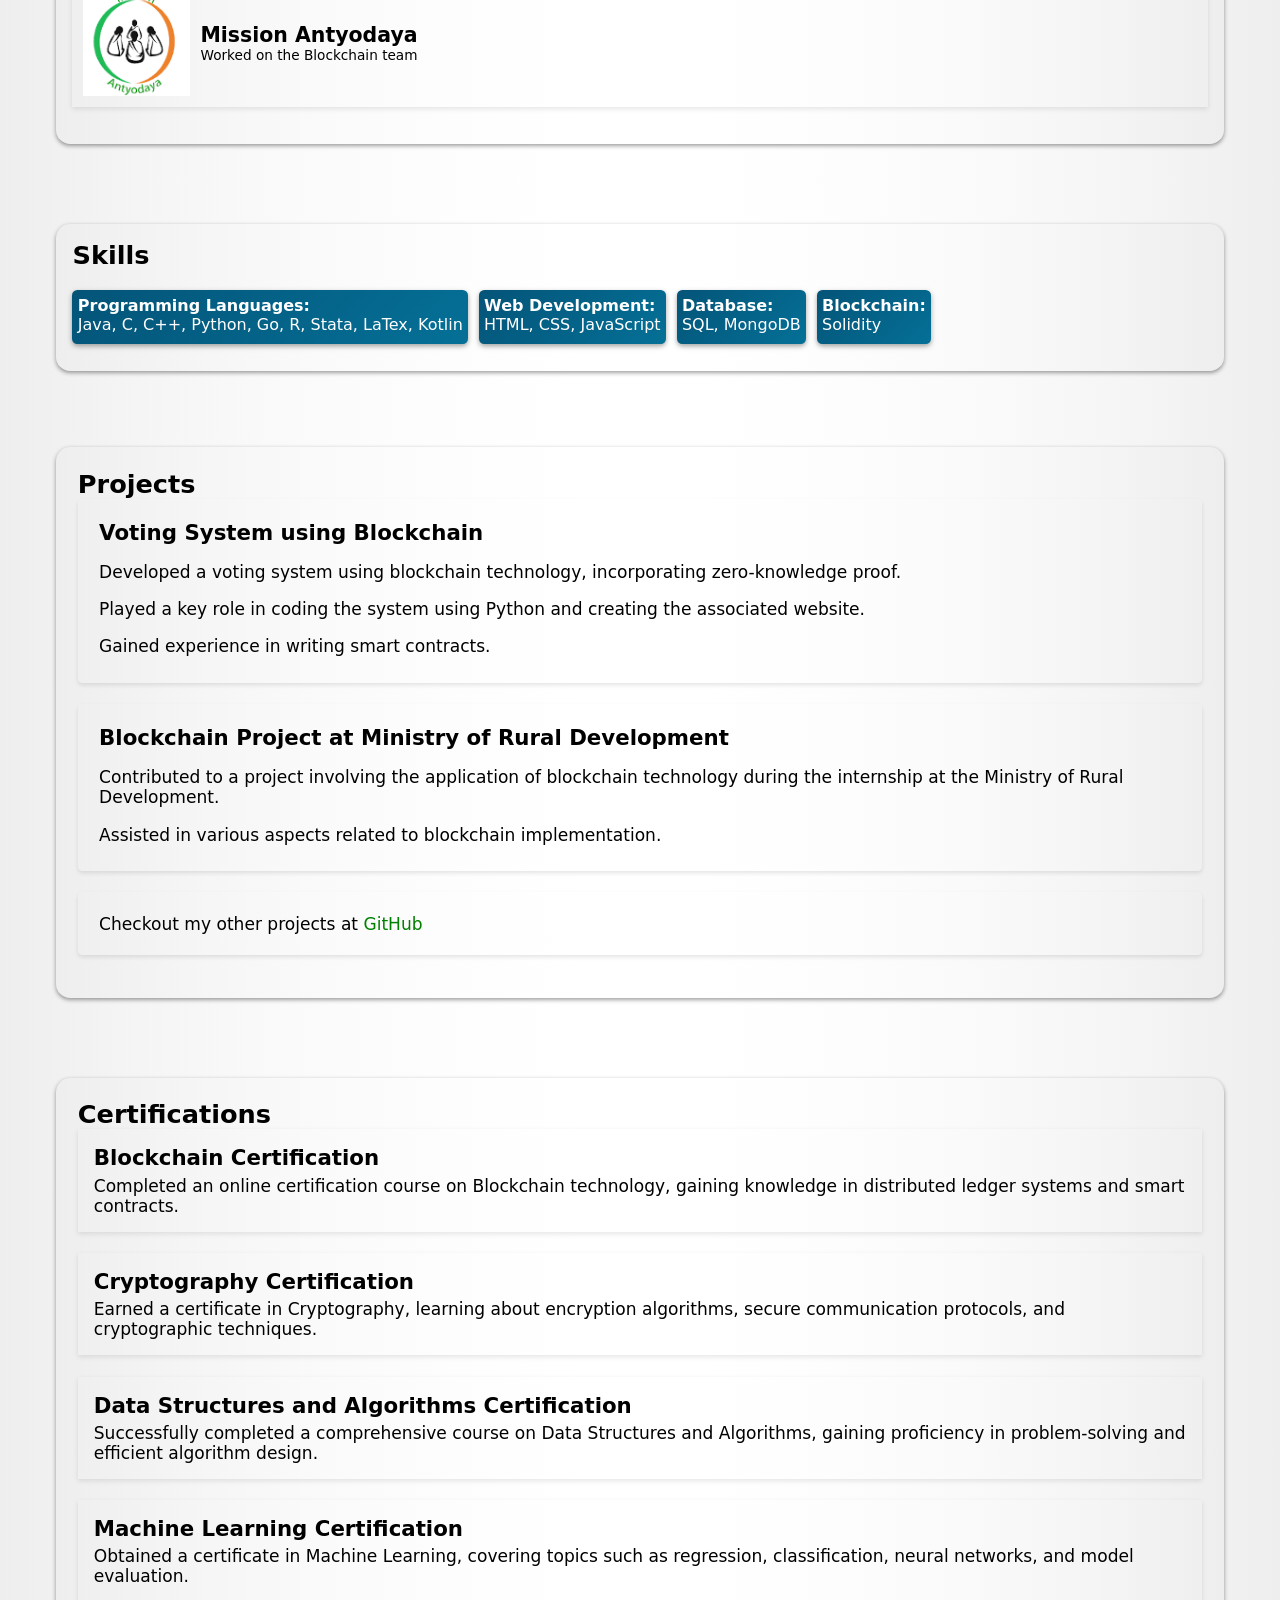
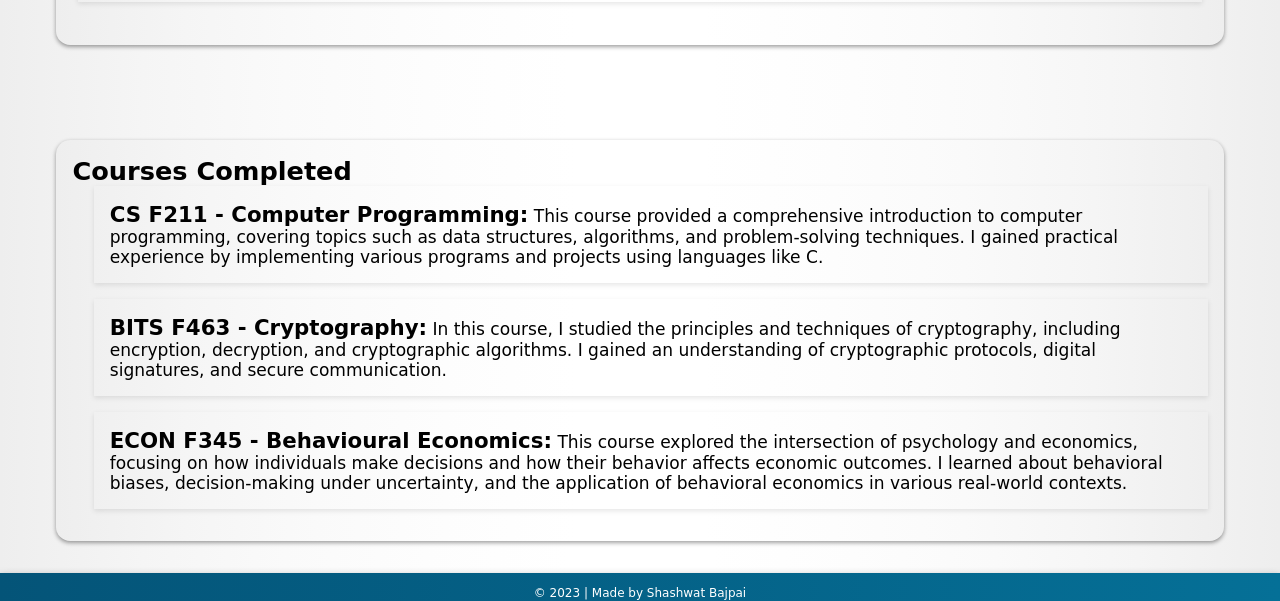
==== commit 0621c9e9: "Resume" ====
--- a/index.html
+++ b/index.html
@@ -43,7 +43,7 @@
 
   <header id="header">
     <h1 class="name fade-in">Shashwat Bajpai</h1>
-    <img class="profile-photo " src="Images/profile-photo.png" alt="Profile Photo" style="width: 125px; height: 125px;">
+    <img class="profile-photo " src="Images/profile-photo.png" alt="Profile Photo">
   </header>
 
   <section id="about" class="about">
--- a/styles.css
+++ b/styles.css
@@ -1,23 +1,13 @@
 body {
-  font-family: system-ui, -apple-system, BlinkMacSystemFont, "Segoe UI", Roboto,
-    Oxygen, Ubuntu, Cantarell, "Open Sans", "Helvetica Neue", sans-serif;
+  font-family: system-ui, -apple-system, BlinkMacSystemFont, "Segoe UI", Roboto, Oxygen, Ubuntu, Cantarell, "Open Sans", "Helvetica Neue", sans-serif;
   margin: 0;
   padding: 0;
-  font-size: 17.5px;
+  font-size: 1.067rem;
   transition: background-color 0.3s ease-in, margin-right 0.3s ease-in-out;
   background-color: #f2f2f2;
   overflow-x: hidden;
-  background-image: linear-gradient(to right,
-      #eeeeee,
-      #f5f5f5,
-      #fafafa,
-      #fdfdfd,
-      #ffffff,
-      #ffffff,
-      #fdfdfd,
-      #fafafa,
-      #f5f5f5,
-      #eeeeee);
+  overflow-wrap: break-word;
+  background-image: linear-gradient(to right, #eeeeee, #f5f5f5, #fafafa, #fdfdfd, #ffffff, #ffffff, #fdfdfd, #fafafa, #f5f5f5, #eeeeee);
 }
 
 ul,
@@ -31,17 +21,17 @@
 header {
   background-color: #333333;
   color: #ffffff;
-  padding: 20px;
+  padding: 1.176rem;
   display: flex;
   justify-content: space-between;
   align-items: center;
-  margin: 0 30px 30px;
-  transition: transform 0.3s ease-in-out, border-radius 0.5s ease-in-out,
-    margin-left 0.3s ease-in-out;
-  border-radius: 15px;
-  scroll-margin-left: 175px;
+  margin: 0 1.764rem 1.764rem;
+  transition: transform 0.3s ease-in-out, margin-left 0.3s ease-in-out;
+  border-radius: 0.8rem;
+  scroll-margin-left: 10.29rem;
   scroll-margin-right: 0;
-  box-shadow: 0 2px 5px rgba(0, 0, 0, 0.3);
+  overflow-wrap: break-word;
+  box-shadow: 0 0.117rem 0.294rem rgba(0, 0, 0, 0.3);
   background-image: linear-gradient(to left, #333333, #222222, #057097);
   overflow: hidden;
   z-index: 999;
@@ -49,22 +39,22 @@
 }
 
 .name {
-  font-size: 2.25rem;
-  margin: 1.875rem 3.125rem;
+  font-size: 2rem;
+  margin: 1.25rem 2.5rem;
   text-align: left;
   transform: scale(1);
   transition: transform 0.5s ease;
   position: relative;
-  text-shadow: 0 0 4px rgba(255, 255, 255, 0.15);
+  text-shadow: 0 0 0.235rem rgba(255, 255, 255, 0.15);
 }
 
 .name::before {
   content: '';
   position: absolute;
-  bottom: -2px;
+  bottom: -0.2rem;
   left: 0;
   width: 100%;
-  height: 2px;
+  height: 0.2rem;
   background-color: #ffffff;
   transform: scaleX(0);
   transition: transform 0.3s ease-in-out;
@@ -87,56 +77,42 @@
   background-color: transparent;
 }
 
-header .name {
-  transform: translateX(0) scale(1);
-  transition: transform 0.4s ease-in-out;
-}
-
 .profile-photo {
   position: relative;
   background-color: #d3d3d3;
-  padding: 3px;
-  width: 10rem;
-  height: 10rem;
+  padding: 0.15rem;
+  width: 8rem;
+  height: 8rem;
   border-radius: 50%;
   overflow: hidden;
   transition: transform 0.3s ease-in-out, margin-right 0.3s ease-in-out;
   align-self: flex-end;
-  margin-right: 3.125rem;
+  margin-right: 2.5rem;
   transform: translateX(0);
-  outline: 2px solid #ffffff;
-  box-shadow: 0 2px 5px rgba(0, 0, 0, 0.3);
+  outline: 0.15rem solid #ffffff;
+  box-shadow: 0 0.117rem 0.294rem rgba(0, 0, 0, 0.3);
   background-image: radial-gradient(#d3d3d3, #333333);
 }
 
 .profile-photo:hover {
-  transform: translateX(-5px) scale(1.08);
+  transform: translateX(-0.15rem) scale(1.08);
   transition: transform 0.3s ease-in-out;
 }
 
 section {
-  margin: 30px 60px;
-  padding: 1.625rem;
+  margin: 1.764rem 3.529rem;
+  padding: 1rem;
   background-color: #ffffff;
-  border-radius: 15px;
+  border-radius: 0.882rem;
   overflow: hidden;
   opacity: 0;
-  transform: translateX(-75px);
-  background-image: linear-gradient(to right,
-      #eeeeee,
-      #f5f5f5,
-      #fafafa,
-      #fdfdfd,
-      #ffffff,
-      #ffffff,
-      #fdfdfd,
-      #fafafa,
-      #f5f5f5,
-      #eeeeee);
+  overflow-wrap: break-word;
+  transform: translateX(-5.294rem);
+  background-image: linear-gradient(to right, #eeeeee, #f5f5f5, #fafafa, #fdfdfd, #ffffff, #ffffff, #fdfdfd, #fafafa, #f5f5f5, #eeeeee);
   transition: transform 0.2s ease, opacity 0.5s ease;
-  scroll-margin-left: 175px;
+  scroll-margin-left: 10.29rem;
   scroll-margin-right: 0;
-  box-shadow: 0 2px 5px rgba(0, 0, 0, 0.4);
+  box-shadow: 0 0.117rem 0.294rem rgba(0, 0, 0, 0.4);
   z-index: 3;
 }
 
@@ -147,7 +123,7 @@
 }
 
 section:hover {
-  transform: translateX(85px) scale(1.08);
+  transform: translateX(5.882rem) scale(1.08);
   transition: transform 0.15s ease-in-out;
 }
 
@@ -158,7 +134,6 @@
   opacity: 0;
   transition: opacity 0.5s ease, transform 0.5s ease;
 }
-
 /* Adjust the margin for specific sections */
 
 .about {
@@ -196,7 +171,7 @@
   transition: transform 0.3s ease-in;
 }
 .education {
-  margin-bottom: 30px;
+  margin-bottom: 2rem;
 }
 
 .education ul {
@@ -207,9 +182,9 @@
 .education li {
   display: flex;
   align-items: center;
-  margin-bottom: 20px;
-  padding: 10px;
-  box-shadow: 0 2px 5px rgba(0, 0, 0, 0.1);
+  margin-bottom: 1.333rem;
+  padding: 0.667rem;
+  box-shadow: 0 0.133rem 0.333rem rgba(0, 0, 0, 0.1);
 }
 
 .education-item {
@@ -218,9 +193,9 @@
 }
 
 .education-image {
-  width: 100px;
-  height: 100px;
-  margin-right: 10px;
+  width: 6.667rem;
+  height: 6.667rem;
+  margin-right: 0.667rem;
 }
 
 .education-details strong {
@@ -228,25 +203,26 @@
 }
 
 .education-details {
-  margin-left: 10px;
+  margin-left: 0.667rem;
   flex-grow: 1;
 }
 
 .education-details span {
   font-size: 0.8em;
   display: block;
-  margin-top: 5px;
+  margin-top: 0.333rem;
 }
 
 .experience {
-  margin-bottom: 40px;
+  margin-bottom: 2rem;
 }
 
 .experience-item {
   display: flex;
   align-items: center;
-  margin-bottom: 20px;
-  box-shadow: 0 2px 5px rgba(0, 0, 0, 0.1);
+  margin-bottom: 1.333rem;
+  padding: 0.667rem;
+  box-shadow: 0 0.133rem 0.333rem rgba(0, 0, 0, 0.1);
 }
 
 .experience-content {
@@ -255,10 +231,10 @@
 }
 
 .experience-image {
-  width: 100px;
-  height: 100px;
+  width: 6.667rem;
+  height: 6.667rem;
   object-fit: cover;
-  margin-right: 10px;
+  margin-right: 0.667rem;
 }
 
 .experience-details {
@@ -278,16 +254,18 @@
 .skills li {
   background-color: #057097;
   color: #ffffff;
-  padding: 5px 5px 10px;
-  border-radius: 5px;
-  margin-right: 10px;
-  margin-bottom: 10px;
+  padding: 0.333rem 0.333rem 0.667rem;
+  border-radius: 0.333rem;
+  margin-right: 0.667rem;
+  margin-bottom: 0.667rem;
   font-size: 1rem;
-  box-shadow: 0 2px 5px rgba(81, 86, 87, 0.542);
+  box-shadow: 0 0.133rem 0.333rem rgba(81, 86, 87, 0.542);
   background-image: repeating-linear-gradient(-45deg, #057097, #045478);
 }
+
 .projects {
-  padding: 20px;
+  padding: 1.333rem;
+  margin-bottom: 2rem;
 }
 
 .project-list {
@@ -296,28 +274,26 @@
 }
 
 .project-list li {
-  margin-bottom: 20px;
-  padding: 20px;
-  border-radius: 4px;
-  box-shadow: 0 2px 4px rgba(0, 0, 0, 0.1);
+  margin-bottom: 1.333rem;
+  padding: 1.333rem;
+  border-radius: 0.267rem;
+  box-shadow: 0 0.133rem 0.267rem rgba(0, 0, 0, 0.1);
 }
 
 .project-header {
-  margin-bottom: 10px;
+  margin-bottom: 0.667rem;
 }
 
 .project-title {
-  font-size: 20px;
+  font-size: 1.333rem;
   margin: 0;
   font-weight: bold;
-  color: #333;
 }
 
 .project-description {
-  margin-bottom: 5px;
+  margin-bottom: 0.333rem;
   line-height: break;
-  font-size: 16px;
-  color: #666;
+  font-size: 1.067rem;
 }
 
 .project-link {
@@ -334,9 +310,11 @@
   color: #000;
   text-decoration: underline;
 }
+
 .certifications {
-  padding: 20px;
+  padding: 1.333rem;
   background-color: #f7f7f7;
+  margin-bottom: 2rem;
 }
 
 .certification-list {
@@ -347,15 +325,15 @@
 .certification-list li {
   display: flex;
   align-items: center;
-  margin-bottom: 20px;
-  padding: 15px;
-  box-shadow: 0 2px 5px rgba(0, 0, 0, 0.1);
+  margin-bottom: 1.333rem;
+  padding: 1rem;
+  box-shadow: 0 0.133rem 0.333rem rgba(0, 0, 0, 0.1);
 }
 
 .certificate-icon {
-  width: 100px;
-  height: 100px;
-  margin-right: 10px;
+  width: 6.667rem;
+  height: 6.667rem;
+  margin-right: 0.667rem;
 }
 
 .certificate-details {
@@ -363,41 +341,41 @@
 }
 
 .certificate-title {
-  font-size: 20px;
+  font-size: 1.333rem;
   margin: 0;
-  color: #333;
 }
 
 .certificate-description {
-  margin: 5px 0 0;
-  font-size: 16px;
-  color: #666;
-}
+  margin: 0.333rem 0 0;
+  font-size: 1.067rem;
+}
+
 .courses {
-  margin-top: 40px;
-  margin-bottom: 55px;
-}
+  margin-top: 2.667rem;
+  margin-bottom: 2rem;
+}
+
 .course-title {
-  font-size: 20px;
+  font-size: 1.333rem;
   margin: 0;
-  color: #333;
-}
+}
+
 .courses h2 {
-  font-size: 24px;
+  font-size: 1.6rem;
   font-weight: bold;
   text-align: center;
 }
 
 .courses ul {
   list-style-type: disc;
-  margin-left: 20px;
+  margin-left: 1.333rem;
 }
 
 .courses li {
-  margin-bottom: 15px;
-  padding: 15px;
-  font-size: 16px;
-  box-shadow: 0 2px 5px rgba(0, 0, 0, 0.1);
+  margin-bottom: 1rem;
+  padding: 1rem;
+  font-size: 1.067rem;
+  box-shadow: 0 0.133rem 0.333rem rgba(0, 0, 0, 0.1);
 }
 
 .menu-btn {
@@ -415,312 +393,285 @@
 
 .menu-btn span {
   display: block;
-  width: 25px;
-  height: 3px;
-  background-color: #ffffff;
-  margin-bottom: 5px;
-  transition: transform 0.5s ease;
-}
-
-.open.menu-btn span:nth-child(1) {
-  transform: translateY(8px) rotate(45deg);
+  width: 1.563rem;
+  height: 0.188rem;
+  background-color: #fff;
+  margin-bottom: 0.313rem;
+  transition: transform 0.5s;
+}
+
+.dark-mode .skills li,
+body.dark-mode,
+footer {
+  background-color: #333;
+}
+
+.open.menu-btn span:first-child {
+  transform: translateY(0.5rem) rotate(45deg);
 }
 
 .open.menu-btn span:nth-child(2) {
-  transform: translateX(50px);
+  transform: translateX(3.125rem);
   opacity: 0;
   transition: transform 0.3s ease-in-out, opacity 0.35s ease-in-out;
 }
 
 .open.menu-btn span:nth-child(3) {
-  transform: translateY(-8px) rotate(-45deg);
+  transform: translateY(-0.5rem) rotate(-45deg);
 }
 
 .left-menu {
   font-size: 1.34rem;
   position: fixed;
   top: 0;
-  left: -300px;
-  width: 310px;
+  left: -18.5rem;
+  width: 20rem;
   height: 100%;
   background-color: #057097;
-  padding: 1.25rem;
-  transition: left 0.5s ease;
-  border-top-right-radius: 10px;
-  border-bottom-right-radius: 10px;
+  padding: 0.781rem;
+  transition: left 0.5s, width 0.5s 0.2s, background-color 0.5s;
+  border-top-right-radius: 0.8rem;
+  border-bottom-right-radius: 0.8rem;
   background-image: linear-gradient(to top, #057097, #045478);
-  box-shadow: 0 2px 5px rgba(0, 0, 0, 0.4);
+  box-shadow: 0 0.125rem 0.313rem rgba(0, 0, 0, 0.4);
   z-index: 3;
   display: flex;
   flex-direction: column;
   align-items: center;
 }
 
+.dark-mode-toggle,
+.slider {
+  border-radius: 3rem;
+  cursor: pointer;
+}
+
+.dark-mode-toggle,
+footer {
+  box-shadow: 0 0.25rem 0.625rem rgba(0, 0, 0, 0.4);
+  overflow: hidden;
+}
+
 .open.left-menu {
   left: 0;
-  width: 175px;
+  width: 10.938rem;
+  transition: left 0.25s ease-in-out, width 0.4s, background-color 0.5s;
 }
 
 .left-menu ul {
   opacity: 0;
-  margin-top: 60px;
-  border-top: 1px solid #ffffff;
-  padding-top: 10px;
+  margin-top: 3.75rem;
+  border-top: 0.063rem solid #fff;
+  padding-top: 0.625rem;
   list-style: none;
 }
 
-.open.left-menu ul {
+.open.left-menu ul,
+.open.left-menu ul li a {
   opacity: 1;
 }
 
 .left-menu ul li {
-  margin-bottom: 10px;
+  margin-bottom: 0.625rem;
 }
 
 .left-menu ul li a {
   opacity: 1;
-  color: #ffffff;
+  color: #fff;
   text-decoration: none;
+  font-size: 1.333rem;
   transform: scale(1);
   position: relative;
   display: inline-block;
-  padding: 10px 20px;
-}
-
-.open.left-menu ul li a {
-  opacity: 1;
+  padding: 0.625rem 1.25rem;
 }
 
 .left-menu ul li a:hover {
-  color: #cccccc;
+  color: #ccc;
 }
 
 .left-menu ul li a:hover::before {
   content: "";
   position: absolute;
   top: 50%;
-  left: -5px;
+  left: -0.313rem;
   transform: translateY(-50%);
-  width: 2px;
+  width: 0.063rem;
   height: 60%;
-  background-color: #ffffff;
-  border-radius: 5px;
+  background-color: #fff;
+  border-radius: 0.313rem;
   opacity: 1;
   transition: opacity 0.3s ease-in-out;
 }
 
 .fade-in {
   opacity: 0;
-  animation: fadeInAnimation ease 1s;
-  animation-fill-mode: forwards;
-}
-
-
-/* Dark Mode Toggle */
-/* Dark Mode Toggle */
+  animation: 1s forwards fadeInAnimation;
+}
+
 .dark-mode-toggle {
   position: fixed;
-  top: 60px;
-  left: 170px;
-  margin-left: 30px;
+  top: 3.75rem;
+  left: 0.938rem;
+  margin-left: 1.875rem;
   z-index: 999;
-  cursor: pointer;
-  width: 60px;
-  height: 30px;
-  background-color: #ffffff;
-  border-radius: 50px;
-  margin-bottom: 20px;
-  background-image: radial-gradient(circle at center, #ffffff, #cccccc); /* Use radial gradient */
-  transition: transform 0.5s ease, background-color 0.3s ease-in-out;
-  box-shadow: 0 4px 10px rgba(0, 0, 0, 0.4);
-  overflow: hidden; /* Ensure the inner elements don't overflow */
-  padding: 0px; /* Remove default padding */
+  width: 3.75rem;
+  height: 1.563rem;
+  background-color: #fff;
+  margin-bottom: 1.25rem;
+  opacity: 0;
+  background-image: radial-gradient(circle at center, #fff, #ccc);
+  transition: transform 0.5s, background-color 0.3s ease-in-out;
+  padding: 0;
+}
+
+.slider,
+.slider:before {
+  position: absolute;
+  top: 10%;
+  transition: 0.5s;
 }
 
 .dark-mode-toggle:before {
   content: "";
   position: absolute;
-  top: 0;
-  left: 0;
   width: 100%;
   height: 100%;
-  padding: 0.1px;
-  background-image: radial-gradient(circle at center, #222, #333333); /* Use radial gradient */
+  padding: 0.5px;
+  background-image: radial-gradient(circle at center, #222, #333);
 }
 
 .slider {
   --background: #333333;
-  position: absolute;
-  cursor: pointer;
   top: 50%;
   left: 50%;
   transform: translate(-50%, -50%);
-  width: 55px;
-  height: 25px;
+  width: 3.438rem;
+  height: 1.25rem;
   background-color: var(--background);
-  transition: 0.5s;
-  border-radius: 50px;
 }
 
 .slider:before {
-  position: absolute;
   content: "";
-  height: 15px;
-  width: 15px;
-  border-radius: 10px;
-  left: 5px;
-  bottom: 5px;
-  box-shadow: inset 6px -3px 0px 0px #ffffff;
+  height: 0.938rem;
+  width: 0.938rem;
+  border-radius: 0.625rem;
+  left: 0.313rem;
+  bottom: 0.313rem;
+  box-shadow: inset 0.375rem -0.188rem 0 0 #fff;
   background: var(--background);
-  transition: 0.5s;
 }
 
 .dark-mode-toggle input:checked + .slider {
-  background-color: #cccccc;
+  background-color: #ccc;
 }
 
 .dark-mode-toggle input:checked + .slider:before {
   transform: translateX(200%);
-  box-shadow: inset 12px -3px 0px 12px #333333;
+  box-shadow: inset 0.75rem -0.188rem 0 0 #333;
 }
 
 .open.left-menu .dark-mode-toggle {
   opacity: 1;
-  left: 15px;
-  transition: opacity 0.1s ease-in-out;
-  transition-delay: 0.4s smooth;
+  transition: opacity 0.3s ease-in-out 0.175s;
 }
 
 .open.left-menu .menu-btn {
-  left: 175px;
-  /* Adjusted value for better positioning */
+  left: 10.938rem;
   transition: left 0.1s ease-in-out;
 }
 
 .dark-mode .left-menu {
   background-color: #272727;
-  background-image: linear-gradient(to top, #272727, #222222, #111111);
-  transition: background-color 0.2s ease-in, border-radius 0.5s ease-in-out;
+  background-image: linear-gradient(to top, #272727, #222, #111);
+  transition: background-color 0.2s ease-in;
 }
 
 body.dark-mode {
-  background-color: #333333;
-  background-image: linear-gradient(to right,
-      #111111,
-      #272727,
-      #222222,
-      #111111,
-      #222222,
-      #272727,
-      #111111);
+  background-image: linear-gradient(to right, #111, #272727, #222, #111, #222, #272727, #111);
   transition: background-color 0.1s ease-in;
 }
 
+.dark-mode header,
 .dark-mode section {
+  transition: background-color 0.1s ease-in, color 0.3s ease-in-out, border-radius 0.5s ease-in-out;
+  box-shadow: 0 0.125rem 0.313rem rgba(81, 86, 87, 0.542);
   background-color: #272727;
-  color: #ffffff;
-  background-image: linear-gradient(to right, #333333, #222222);
-  transition: background-color 0.1s ease-in, color 0.3s ease-in-out,
-    border-radius 0.5s ease-in-out;
-  box-shadow: 0 2px 5px rgba(81, 86, 87, 0.542);
-  /* Add box shadow */
+  color: #fff;
+}
+
+.dark-mode section {
+  background-image: linear-gradient(to right, #333, #222);
 }
 
 .dark-mode section:hover {
-  transform: translateX(85px) scale(1.08);
+  transform: translateX(5.625rem) scale(1.08);
   transition: transform 0.15s ease-in-out;
 }
 
 .dark-mode header {
-  background-color: #272727;
-  color: #ffffff;
-  background-image: linear-gradient(to right, #333333, #222222, #111111);
-  transition: background-color 0.1s ease-in, color 0.3s ease-in-out,
-    border-radius 0.5s ease-in-out;
-  box-shadow: 0 2px 5px rgba(81, 86, 87, 0.542);
-  /* Add box shadow */
-}
-
+  background-image: linear-gradient(to right, #333, #222, #111);
+}
+
+.dark-mode section#contact a[href*="facebook.com"] i.fab.fa-facebook-f,
+.dark-mode section#contact a[href*="instagram.com"] i.fab.fa-instagram,
+.dark-mode section#contact a[href*="linkedin.com"] i.fab.fa-linkedin-in,
 .dark-mode section#contact a[href*="twitter.com"] i.fab.fa-twitter,
-.dark-mode section#contact a[href*="instagram.com"] i.fab.fa-instagram,
-.dark-mode section#contact a[href*="facebook.com"] i.fab.fa-facebook-f,
-.dark-mode section#contact a[href*="linkedin.com"] i.fab.fa-linkedin-in,
-.dark-mode section#projects a[href*="github.com"] i.fab.fa-github,
+.dark-mode section#contact li strong i.fas.fa-envelope,
 .dark-mode section#contact li strong i.fas.fa-home,
 .dark-mode section#contact li strong i.fas.fa-phone,
-.dark-mode section#contact li strong i.fas.fa-envelope {
-  color: #ffffff !important;
-}
-
-.open.left-menu~header,
-.open.left-menu~section {
-  transform: translate(140px, 40px) scale(1.08);
-  transition: transform 0.5s ease-in;
+.dark-mode section#projects a[href*="github.com"] i.fab.fa-github {
+  color: #fff !important;
+}
+
+.open.left-menu ~ header,
+.open.left-menu ~ section {
+  transform: translate(8.75rem, 2.5rem) scale(1.08);
   align-self: top;
-  margin-left: 140px;
+  margin-left: 8.75rem;
+  margin-right: 3rem;
   margin-top: 0;
-  margin-right: 30px;
-  scroll-margin-right: 30px;
+  scroll-margin-right: auto;
   scroll-margin-bottom: 0;
-  z-index: 3;
-}
-
-.open.left-menu~header .profile-photo {
+  transition: transform 0.2s ease-in-out, margin 0.2s ease-in-out;
+  z-index: 1;
+  position: relative;
+}
+
+.open.left-menu ~ header .profile-photo {
   align-self: flex-start;
-  margin-right: 30px;
-  transform: translateX(-800px) scale(1.08);
-  transition: transform 0.4s ease-in-out;
-}
-
-.close.left-menu~header,
-.close.left-menu~section {
-  transform: translate(0) scale(1);
-  margin-left: 30px;
-  margin-top: 30px;
-  margin-right: 30px;
-  scroll-margin-right: 0;
-  scroll-margin-top: 0;
-  scroll-margin-bottom: 30px;
-  transition: transform 0.5s ease-in-out, margin 0.5s ease-in-out;
-  z-index: 3;
-}
-
-.close.left-menu~header .profile-photo {
-  margin-right: 30px;
-  transform: translateX(0) scale(1);
-  transition: transform 0.4s ease-in-out;
-}
-
-.open.left-menu~header .profile-photo:hover {
+  transform: translateX(-50rem) scale(1.08);
+  transition: transform 0.3s ease-in-out;
+}
+
+.open.left-menu ~ header .profile-photo:hover {
   align-self: flex-start;
-  margin-right: 30px;
-  transform: translateX(-800px) scale(1.25);
-  transition: transform 0.2s ease-in-out;
+  margin-right: 1.875rem;
+  transform: translateX(-50rem) scale(1.25);
+  transition: transform 0.2s ease-in-out 0.2s;
   pointer-events: none;
 }
 
 .dark-mode .skills li {
-  background-color: #333333;
-  background-image: linear-gradient(to left, #333333, #222222);
+  background-image: linear-gradient(to left, #333, #222);
   color: #f2f2f2;
 }
 
 #goToTopBtn {
   position: fixed;
-  bottom: 20px;
-  right: 20px;
+  bottom: 1.563rem;
+  right: 1.563rem;
   background-color: #272727;
-  color: #ffffff;
+  color: #fff;
   border: none;
-  border-radius: 50%;
-  padding: 10px;
+  border-radius: 3.125rem;
+  padding: 0.625rem;
   cursor: pointer;
   opacity: 0;
   visibility: hidden;
-  transition: opacity 0.3s ease, visibility 0.3s ease, transform 0.3s ease,
-    box-shadow 0.3s ease;
-  box-shadow: 0 2px 5px rgba(0, 0, 0, 0.3);
-  outline: 2px solid #ffffff;
+  transition: opacity 0.3s, visibility 0.3s, transform 0.3s, box-shadow 0.3s;
+  box-shadow: 0 0.125rem 0.313rem rgba(0, 0, 0, 0.3);
+  outline: #ffffff solid 0.125rem;
   z-index: 9999;
 }
 
@@ -730,22 +681,18 @@
 }
 
 #goToTopBtn:hover {
-  transform: translateY(-10px) scale(1.08);
-  box-shadow: 0 6px 10px rgba(0, 0, 0, 0.4);
+  transform: translateY(-0.625rem) scale(1.08);
+  box-shadow: 0 0.375rem 0.625rem rgba(0, 0, 0, 0.4);
 }
 
 #goToTopBtn i {
-  font-size: 20px;
-}
-
-/* Footer styles */
+  font-size: 1.25rem;
+}
+
 footer {
-  background-color: #333333;
   background-image: linear-gradient(to left, #057097, #045478);
-  color: #ffffff;
-  box-shadow: 0 4px 10px rgba(0, 0, 0, 0.4);
+  color: #fff;
   text-align: center;
-  overflow: hidden;
   z-index: 3;
 }
 
@@ -761,89 +708,240 @@
   line-height: 1rem;
   margin-bottom: 0;
 }
-
-@media (max-width: 767px) {
+@media (max-width: 768px) {
+  body, li, ul {
+    padding: 0;
+    margin: 0;
+    font-size: small;
+  }
+
+  .profile-photo,
+  header {
+    box-shadow: 0 .117rem .294rem rgba(0, 0, 0, .3);
+  }
+
+  .name::before,
+  .profile-photo:hover {
+    transition: transform .3s ease-in-out;
+  }
+
+  .name::before,
+  section {
+    background-color: #fff;
+  }
+
+  body,
+  section {
+    background-image: linear-gradient(to right, #eee, #f5f5f5, #fafafa, #fdfdfd, #fff, #fff, #fdfdfd, #fafafa, #f5f5f5, #eee);
+    font-size: small;
+  }
+
+  header,
+  section {
+    border-radius: .882rem;
+    overflow: hidden;
+    scroll-margin-left: 10.29rem;
+    scroll-margin-right: 0;
+    font-size: small;
+  }
+
+  .name:hover,
+  .skills li,
+  header {
+    color: #fff;
+  }
+
   body {
-    font-size: 16px;
+    font-size: small;
+    transition: background-color .3s ease-in, margin-right .3s ease-in-out;
+    background-color: #f2f2f2;
+    overflow-x: hidden;
+  }
+
+  li,
+  ul {
+    list-style: none;
+  }
+.left-menu{
+  width: 3rem;
+  padding: 0.5rem;
+}
+.left-menu ul li a {
+  font-size: 1rem;
+}
+  section {
+    background-color: #fff;
+    border-radius: .882rem;
+    overflow: hidden;
+    margin: 0 0 8rem 1.75rem;
+    box-shadow: 0 .117rem .294rem rgba(0, 0, 0, .3);
+    scroll-margin-left: 10.29rem;
+    scroll-margin-right: 0;
   }
 
   header {
-    margin: 0 15px 15px;
+    background-color: #333;
+    padding: 1.176rem;
+    display: flex;
+    justify-content: space-between;
+    align-items: center;
+    margin: 0 0 0.1rem 1.75rem;
+    transition: transform .3s ease-in-out, margin-left .3s ease-in-out;
+    background-image: linear-gradient(to left, #333, #222, #057097);
+    border-radius: .882rem;
+    overflow: hidden;
+    box-shadow: 0 .117rem .294rem rgba(0, 0, 0, .3);
+    z-index: 999;
   }
 
   .name {
-    font-size: 1.5rem;
-    margin: 1rem 1.5rem;
-  }
-
-  .dark-mode-toggle {
-    opacity: 0;
-    margin-left: -3px;
-    width: 30px;
-  }
-
-  .slider {
-    width: 30px;
+    font-size: 1.6rem;
+    margin: 1.25rem 2.5rem;
+    text-align: left;
+    transform: scale(1);
+    transition: transform .5s;
+    position: relative;
+    text-shadow: 0 0 .235rem rgba(255, 255, 255, .15);
+  }
+
+  .name::before {
+    content: '';
+    position: absolute;
+    bottom: -.2rem;
+    left: 0;
+    width: 100%;
+    height: .2rem;
+    transform: scaleX(0);
+  }
+
+  .name:hover::before {
+    transform: scaleX(1);
+  }
+
+  .name:active,
+  .name:focus {
+    outline: auto;
+  }
+
+  .name::selection {
+    background-color: transparent;
   }
 
   .profile-photo {
-    width: 8rem;
-    height: 8rem;
-    margin-right: 1.5rem;
-  }
-
-  section {
-    margin: 15px;
-    margin-bottom: 50px;
-    padding: 2rem;
-  }
-
-  .left-menu {
-    left: -12.25rem;
-    width: 200px;
-  }
-
-  .open.left-menu {
-    left: 0;
-    width: 110px;
-  }
-
-  .left-menu ul {
-    margin-top: 10px;
-  }
-
-  .left-menu ul li {
-    margin-left: -10px;
-    margin-bottom: 10px;
-  }
-
-  .left-menu ul li a {
+    position: relative;
+    background-color: #d3d3d3;
+    padding: .15rem;
+    width: 6rem;
+    height: 6rem;
+    border-radius: 50%;
+    overflow: hidden;
+    transition: transform .3s ease-in-out, margin-right .3s ease-in-out;
+    align-self: flex-end;
+    margin-right: 2.5rem;
+    transform: translateX(0);
+    outline: #ffffff solid .15rem;
+    background-image: radial-gradient(#d3d3d3, #333);
+  }
+
+  .certificate-icon,
+  .education-image,
+  .experience-image {
+    width: 5rem;
+    height: 5rem;
+  }
+  .education-image {
+    width: 5rem;
+    height: 5rem;
+    margin-right: 0.667rem;
+  }
+  
+  .education-details strong {
+    font-size: 1em;
+  }
+
+  .education-details span {
+    font-size: 0.75em;
+    display: block;
+    margin-top: 0.333rem;
+  }
+  .experience-image {
+    width: 5rem;
+    height: 5rem;
+    object-fit: cover;
+    margin-right: 0.667rem;
+  }
+  
+  .experience-details {
+    display: flex;
+    flex-direction: column;
+  }
+  
+  .experience-details strong {
+    font-size: 1em;
+  }
+  
+  .experience-role,
+  .experience-description {
+    font-size: 0.75em;
+  }
+  
+  .skills li {
+    background-color: #057097;
     color: #ffffff;
-    text-decoration: none;
-    transform: scale(1);
-    position: relative;
-  }
-
-  .open.left-menu~header,
-  .open.left-menu~section {
-    transform: translate(30px, 40px) scale(0.9);
-    transition: transform 0.5s ease-in;
-    align-self: top;
-    margin-left: 120px;
-    margin-top: 0;
-    margin-right: 30px;
-    scroll-margin-right: 30px;
-    z-index: 1;
-  }
-
-  .open.left-menu~header .profile-photo {
-    align-self: flex-start;
-    transform: translateX(0) scale(0.8);
-    transition: transform 0.4s ease-in-out;
-  }
-
-  .menu-btn {
-    top: 0.5rem;
-    left: 0.5rem;
+    padding: 0.333rem 0.333rem 0.667rem;
+    border-radius: 0.333rem;
+    margin-right: 0.667rem;
+    margin-bottom: 0.667rem;
+    font-size: 0.75rem;
+    box-shadow: 0 0.133rem 0.333rem rgba(81, 86, 87, 0.542);
+    background-image: repeating-linear-gradient(-45deg, #057097, #045478);
+  }
+  
+  .project-title {
+    font-size: 1rem;
+    margin: 0;
+    font-weight: bold;
+  }
+  
+  .project-description {
+    margin-bottom: 0.333rem;
+    line-height: break;
+    font-size: 0.75rem;
+  }
+  .certificate-icon {
+    width: 5rem;
+    height: 5rem;
+    margin-right: 0.667rem;
+  }
+  
+  .certificate-details {
+    flex: 1;
+  }
+  
+  .certificate-title {
+    font-size: 1rem;
+    margin: 0;
+  }
+  
+  .certificate-description {
+    margin: 0.333rem 0 0;
+    font-size: 0.75rem;
+  }
+
+  .course-title {
+    font-size: 1rem;
+    margin: 0;
+  }
+  
+  .courses h2 {
+    font-size: 0.8rem;
+    font-weight: bold;
+    text-align: center;
+  }
+  .courses li {
+    margin-bottom: 1rem;
+    padding: 1rem;
+    font-size: 0.75rem;
+    box-shadow: 0 0.133rem 0.333rem rgba(0, 0, 0, 0.1);
   }
 }
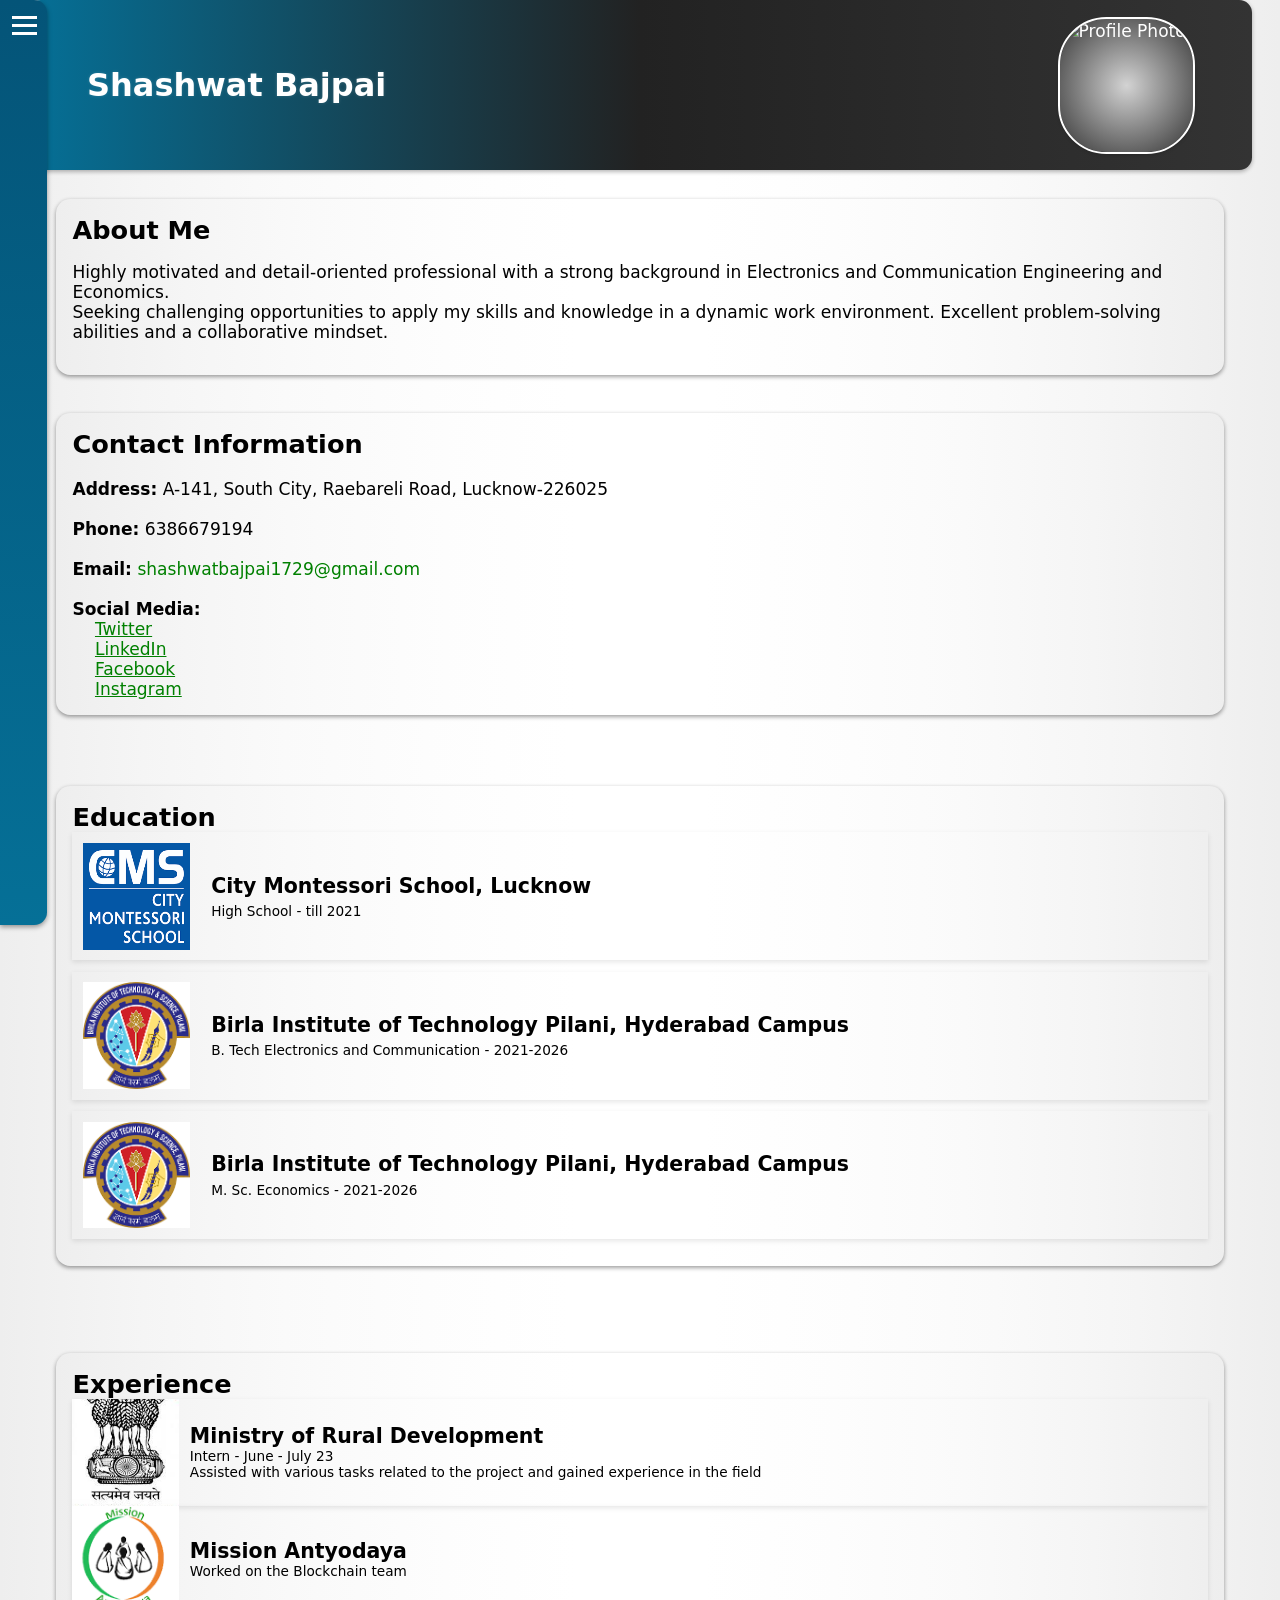
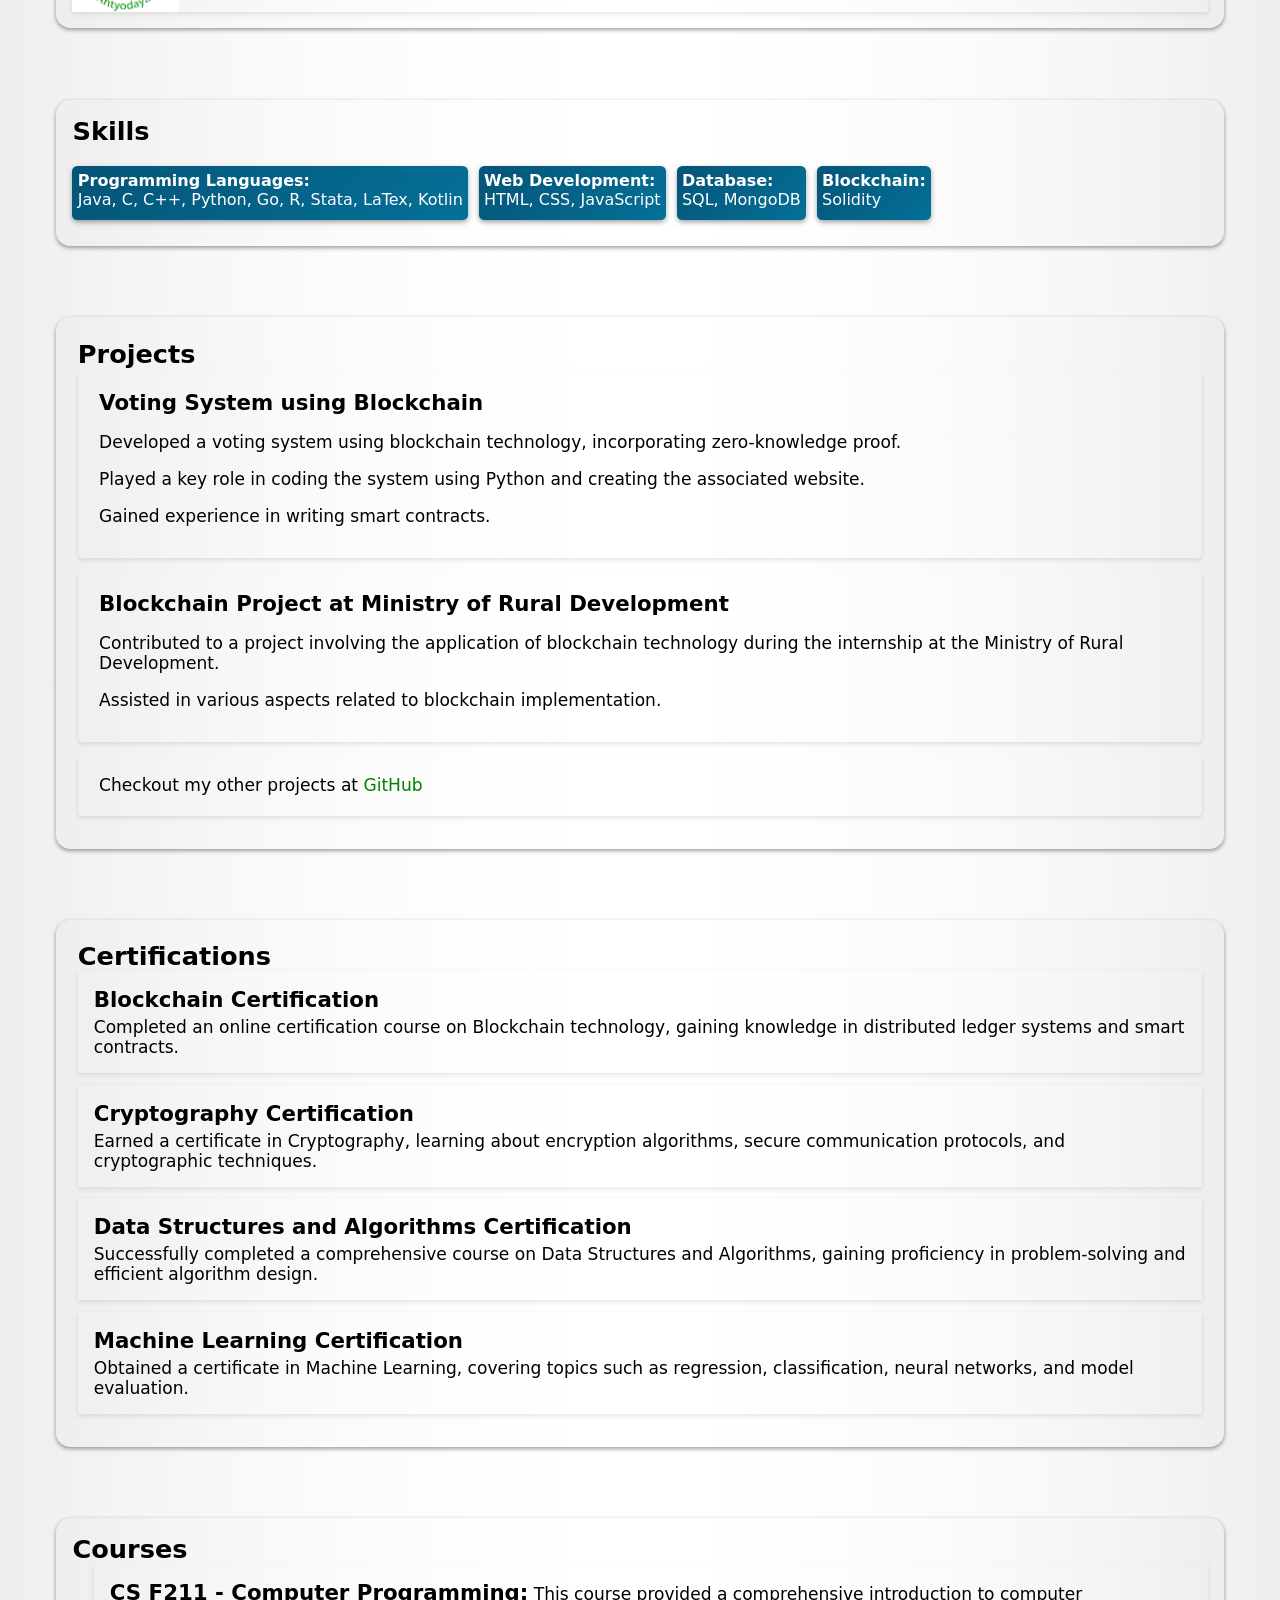
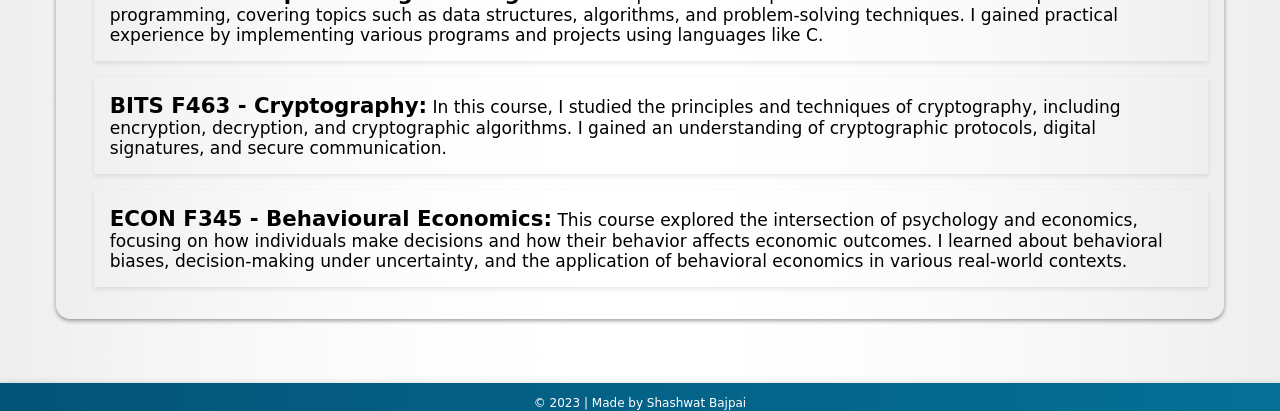
==== commit d25f0d4d: "Resume" ====
--- a/index.html
+++ b/index.html
@@ -64,7 +64,7 @@
       <li><br><strong>Social Media:</strong>
         <ul>
           <li>&emsp; <a href="https://twitter.com/shashwatb1729" target="_blank" style="color: green;"><i
-                class="fab fa-twitter" style="color: black;"></i> Twitter</a></li>
+                class="fab fa-twitter" style="color: black"></i> Twitter</a></li>
           <li>&emsp; <a href="https://www.linkedin.com/in/shashwat-bajpai-67056a1b9/" target="_blank"
               style="color: green;"><i class="fab fa-linkedin-in" style="color: black;"></i> LinkedIn</a></li>
           <li>&emsp; <a href="https://www.facebook.com/shashwatbajpai.1729" target="_blank" style="color: green;"><i
@@ -226,7 +226,7 @@
   
   <br>
   <section id="courses" class="courses">
-    <h2 class="section-heading fade-in">Courses Completed</h2>
+    <h2 class="section-heading fade-in">Courses</h2>
     <ul>
       <li>
         <strong class="course-title">CS F211 - Computer Programming:</strong> This course provided a comprehensive introduction to computer programming, covering topics such as data structures, algorithms, and problem-solving techniques. I gained practical experience by implementing various programs and projects using languages like C.
--- a/styles.css
+++ b/styles.css
@@ -5,7 +5,6 @@
   font-size: 1.067rem;
   transition: background-color 0.3s ease-in, margin-right 0.3s ease-in-out;
   background-color: #f2f2f2;
-  overflow-x: hidden;
   overflow-wrap: break-word;
   background-image: linear-gradient(to right, #eeeeee, #f5f5f5, #fafafa, #fdfdfd, #ffffff, #ffffff, #fdfdfd, #fafafa, #f5f5f5, #eeeeee);
 }
@@ -83,7 +82,7 @@
   padding: 0.15rem;
   width: 8rem;
   height: 8rem;
-  border-radius: 50%;
+  border-radius: 35%;
   overflow: hidden;
   transition: transform 0.3s ease-in-out, margin-right 0.3s ease-in-out;
   align-self: flex-end;
@@ -107,6 +106,7 @@
   overflow: hidden;
   opacity: 0;
   overflow-wrap: break-word;
+  overflow: hidden;
   transform: translateX(-5.294rem);
   background-image: linear-gradient(to right, #eeeeee, #f5f5f5, #fafafa, #fdfdfd, #ffffff, #ffffff, #fdfdfd, #fafafa, #f5f5f5, #eeeeee);
   transition: transform 0.2s ease, opacity 0.5s ease;
@@ -137,23 +137,30 @@
 /* Adjust the margin for specific sections */
 
 .about {
-  margin-bottom: 40px;
+  margin-bottom: 3%;
+  margin-top: 1%;
 }
 
 .contact {
-  margin-top: 40px;
+  margin-bottom: 3%;
+  margin-top: 1%;
 }
 
 .education,
 .projects,
 .certifications {
-  margin-bottom: 20px;
+  margin-bottom: 3%;
+  margin-top: 1%;
 }
 
 .couses {
-  margin-bottom: 60px;
-}
-
+  margin-bottom: 3%;
+  margin-top: 1%;
+}
+.skills {
+  margin-bottom: 3%;
+  margin-top: 1%;
+}
 /* Skills Styles */
 .skills ul {
   display: flex;
@@ -171,7 +178,8 @@
   transition: transform 0.3s ease-in;
 }
 .education {
-  margin-bottom: 2rem;
+  margin-bottom: 3%;
+  margin-top: 1%;
 }
 
 .education ul {
@@ -182,7 +190,7 @@
 .education li {
   display: flex;
   align-items: center;
-  margin-bottom: 1.333rem;
+  margin-bottom: 1%;
   padding: 0.667rem;
   box-shadow: 0 0.133rem 0.333rem rgba(0, 0, 0, 0.1);
 }
@@ -214,13 +222,13 @@
 }
 
 .experience {
-  margin-bottom: 2rem;
+  margin-bottom: 3%;
 }
 
 .experience-item {
   display: flex;
   align-items: center;
-  margin-bottom: 1.333rem;
+  margin-bottom: 1%
   padding: 0.667rem;
   box-shadow: 0 0.133rem 0.333rem rgba(0, 0, 0, 0.1);
 }
@@ -265,7 +273,7 @@
 
 .projects {
   padding: 1.333rem;
-  margin-bottom: 2rem;
+  margin-bottom: 3%;
 }
 
 .project-list {
@@ -274,7 +282,7 @@
 }
 
 .project-list li {
-  margin-bottom: 1.333rem;
+  margin-bottom: 1%;
   padding: 1.333rem;
   border-radius: 0.267rem;
   box-shadow: 0 0.133rem 0.267rem rgba(0, 0, 0, 0.1);
@@ -291,7 +299,7 @@
 }
 
 .project-description {
-  margin-bottom: 0.333rem;
+  margin-bottom: 1%;
   line-height: break;
   font-size: 1.067rem;
 }
@@ -314,7 +322,7 @@
 .certifications {
   padding: 1.333rem;
   background-color: #f7f7f7;
-  margin-bottom: 2rem;
+  margin-bottom: 3%;
 }
 
 .certification-list {
@@ -325,7 +333,7 @@
 .certification-list li {
   display: flex;
   align-items: center;
-  margin-bottom: 1.333rem;
+  margin-bottom: 1%;
   padding: 1rem;
   box-shadow: 0 0.133rem 0.333rem rgba(0, 0, 0, 0.1);
 }
@@ -351,8 +359,8 @@
 }
 
 .courses {
-  margin-top: 2.667rem;
-  margin-bottom: 2rem;
+  margin-top: 1%;
+  margin-bottom: 5%;
 }
 
 .course-title {
@@ -424,8 +432,8 @@
   font-size: 1.34rem;
   position: fixed;
   top: 0;
-  left: -18.5rem;
-  width: 20rem;
+  left: 0;
+  width: 1.75%;
   height: 100%;
   background-color: #057097;
   padding: 0.781rem;
@@ -454,10 +462,9 @@
 
 .open.left-menu {
   left: 0;
-  width: 10.938rem;
-  transition: left 0.25s ease-in-out, width 0.4s, background-color 0.5s;
-}
-
+  width: auto;
+  transition: left 0.25s ease-in-out, width 0.4s;
+}
 .left-menu ul {
   opacity: 0;
   margin-top: 3.75rem;
@@ -647,9 +654,8 @@
 .open.left-menu ~ header .profile-photo:hover {
   align-self: flex-start;
   margin-right: 1.875rem;
-  transform: translateX(-50rem) scale(1.25);
-  transition: transform 0.2s ease-in-out 0.2s;
-  pointer-events: none;
+  transform: translateX(-50rem) scale(1.1);
+  transition: transform 0.2s ease-in-out;
 }
 
 .dark-mode .skills li {
@@ -715,34 +721,17 @@
     font-size: small;
   }
 
-  .profile-photo,
-  header {
-    box-shadow: 0 .117rem .294rem rgba(0, 0, 0, .3);
-  }
-
-  .name::before,
-  .profile-photo:hover {
-    transition: transform .3s ease-in-out;
-  }
-
-  .name::before,
-  section {
-    background-color: #fff;
-  }
-
-  body,
-  section {
-    background-image: linear-gradient(to right, #eee, #f5f5f5, #fafafa, #fdfdfd, #fff, #fff, #fdfdfd, #fafafa, #f5f5f5, #eee);
-    font-size: small;
-  }
-
   header,
   section {
     border-radius: .882rem;
     overflow: hidden;
+    margin: 1rem;
+    margin-left: 2rem;
+    position: relative;
     scroll-margin-left: 10.29rem;
     scroll-margin-right: 0;
     font-size: small;
+  
   }
 
   .name:hover,
@@ -762,41 +751,147 @@
   ul {
     list-style: none;
   }
-.left-menu{
-  width: 3rem;
-  padding: 0.5rem;
-}
-.left-menu ul li a {
-  font-size: 1rem;
-}
-  section {
-    background-color: #fff;
-    border-radius: .882rem;
-    overflow: hidden;
-    margin: 0 0 8rem 1.75rem;
-    box-shadow: 0 .117rem .294rem rgba(0, 0, 0, .3);
-    scroll-margin-left: 10.29rem;
-    scroll-margin-right: 0;
-  }
 
   header {
-    background-color: #333;
+    background-color: #333333;
+    color: #ffffff;
     padding: 1.176rem;
     display: flex;
     justify-content: space-between;
     align-items: center;
-    margin: 0 0 0.1rem 1.75rem;
-    transition: transform .3s ease-in-out, margin-left .3s ease-in-out;
-    background-image: linear-gradient(to left, #333, #222, #057097);
-    border-radius: .882rem;
+    margin: 0;
+    margin-right: 2.5%;
+    transition: opacity 0.3s ease-in-out, margin-left 0.3s ease-in-out;
+    border-radius: 0.05rem;
+    scroll-margin-left: 10.29rem;
+    scroll-margin-right: 0;
+    overflow-wrap: break-word;
+    box-shadow: 0 0.117rem 0.294rem rgba(0, 0, 0, 0.3);
+    background-image: linear-gradient(to left, #333333, #222222, #057097);
     overflow: hidden;
-    box-shadow: 0 .117rem .294rem rgba(0, 0, 0, .3);
-    z-index: 999;
-  }
+    z-index: 1;
+  }
+
+  /* Mobile-specific styles for section */
+  section {
+    margin: 0;
+    margin-right: 2.5%;
+    margin-left: 1%;
+    padding: 1rem;
+    background-color: #ffffff;
+    border-radius: 0.882rem;
+    overflow: hidden;
+    opacity: 0;
+    justify-content: flex-start;
+    overflow-wrap: break-word;
+    transform: translateX(-5.294rem);
+    background-image: linear-gradient(to right, #eeeeee, #f5f5f5, #fafafa, #fdfdfd, #ffffff, #ffffff, #fdfdfd, #fafafa, #f5f5f5, #eeeeee);
+    transition: opacity 0.2s ease, transform 0.2s ease;
+    scroll-margin-left: 10.29rem;
+    scroll-margin-right: 0;
+    box-shadow: 0 0.117rem 0.294rem rgba(0, 0, 0, 0.4);
+    z-index: 1;
+  }
+  section:hover{
+    transform: scale(1.02);
+  }
+  /* Styles when left-menu is opened */
+  .open.left-menu {
+    left: 0;
+    width: 40%;
+    height: 100%;
+    padding: auto;
+    transition: opacity 0.25s ease-in-out;
+    background-color: rgba(5, 112, 151, 0.9);
+    z-index: 3;
+  }
+  .open.left-menu ~ header,
+  .open.left-menu ~ section {
+    filter: blur(4px);
+    margin-right: 2.5%;
+    margin-left: 1%;
+    margin-bottom: 1%;
+    transform: scale(1);
+  }
+  .open.left-menu ~ header .profile-photo {
+    transform: translateX(0) scale(1);
+    transition: transform 0.3s ease-in-out;
+  }
+
+  .left-menu ul {
+    opacity: 0;
+    margin-top: 0.75rem;
+    border-top: 0.063rem solid #fff;
+    padding-top: 0.625rem;
+    list-style: none;
+  }
+  .left-menu ul li {
+    margin-bottom: 0.625rem;
+  }
+  
+  .left-menu ul li a {
+    opacity: 1;
+    color: #fff;
+    text-decoration: none;
+    font-size: 1.1rem;
+    transform: scale(1);
+    position: relative;
+    display: inline-block;
+    padding: 0.625rem 1.25rem;
+  }
+.left-menu{
+  left: -22.5rem;
+  width: 20rem;
+}
+.menu-btn {
+  position: fixed;
+  top: 0.35rem;
+  left: 0.1rem;
+  z-index: 999;
+  cursor: pointer;
+  transform: scale(0.75);
+  transition: transform 0.5s ease;
+  transform-origin: center;
+  width: 1.563rem;
+  height: 1.126rem;
+}
+
+.menu-btn:hover {
+  transform: rotate(180deg) scale(0.75);
+}
+
+.menu-btn span {
+  display: block;
+  width: 1.563rem;
+  height: 0.188rem;
+  background-color: #fff;
+  margin-bottom: 0.313rem;
+  transition: transform 0.5s;
+}
+
+.dark-mode .skills li,
+body.dark-mode,
+footer {
+  background-color: #333;
+}
+
+.open.menu-btn span:first-child {
+  transform: translateY(0.5rem) rotate(45deg);
+}
+
+.open.menu-btn span:nth-child(2) {
+  transform: translateX(3.125rem);
+  opacity: 0;
+  transition: transform 0.3s ease-in-out, opacity 0.35s ease-in-out;
+}
+
+.open.menu-btn span:nth-child(3) {
+  transform: translateY(-0.5rem) rotate(-45deg);
+}
 
   .name {
     font-size: 1.6rem;
-    margin: 1.25rem 2.5rem;
+    margin: 0;
     text-align: left;
     transform: scale(1);
     transition: transform .5s;
@@ -831,18 +926,17 @@
     position: relative;
     background-color: #d3d3d3;
     padding: .15rem;
-    width: 6rem;
-    height: 6rem;
-    border-radius: 50%;
-    overflow: hidden;
-    transition: transform .3s ease-in-out, margin-right .3s ease-in-out;
-    align-self: flex-end;
-    margin-right: 2.5rem;
+    width: 6.5rem;
+    height: 6.5rem;
+    border-radius: 35%;
+    margin-right: 0.25rem;
     transform: translateX(0);
     outline: #ffffff solid .15rem;
     background-image: radial-gradient(#d3d3d3, #333);
   }
-
+.about{
+  margin-top: 5%;
+}
   .certificate-icon,
   .education-image,
   .experience-image {
@@ -934,7 +1028,7 @@
   }
   
   .courses h2 {
-    font-size: 0.8rem;
+    font-size: 1.333rem;
     font-weight: bold;
     text-align: center;
   }
@@ -944,4 +1038,7 @@
     font-size: 0.75rem;
     box-shadow: 0 0.133rem 0.333rem rgba(0, 0, 0, 0.1);
   }
+  .footer-credit{
+    line-height: 0.4rem;
+  }
 }
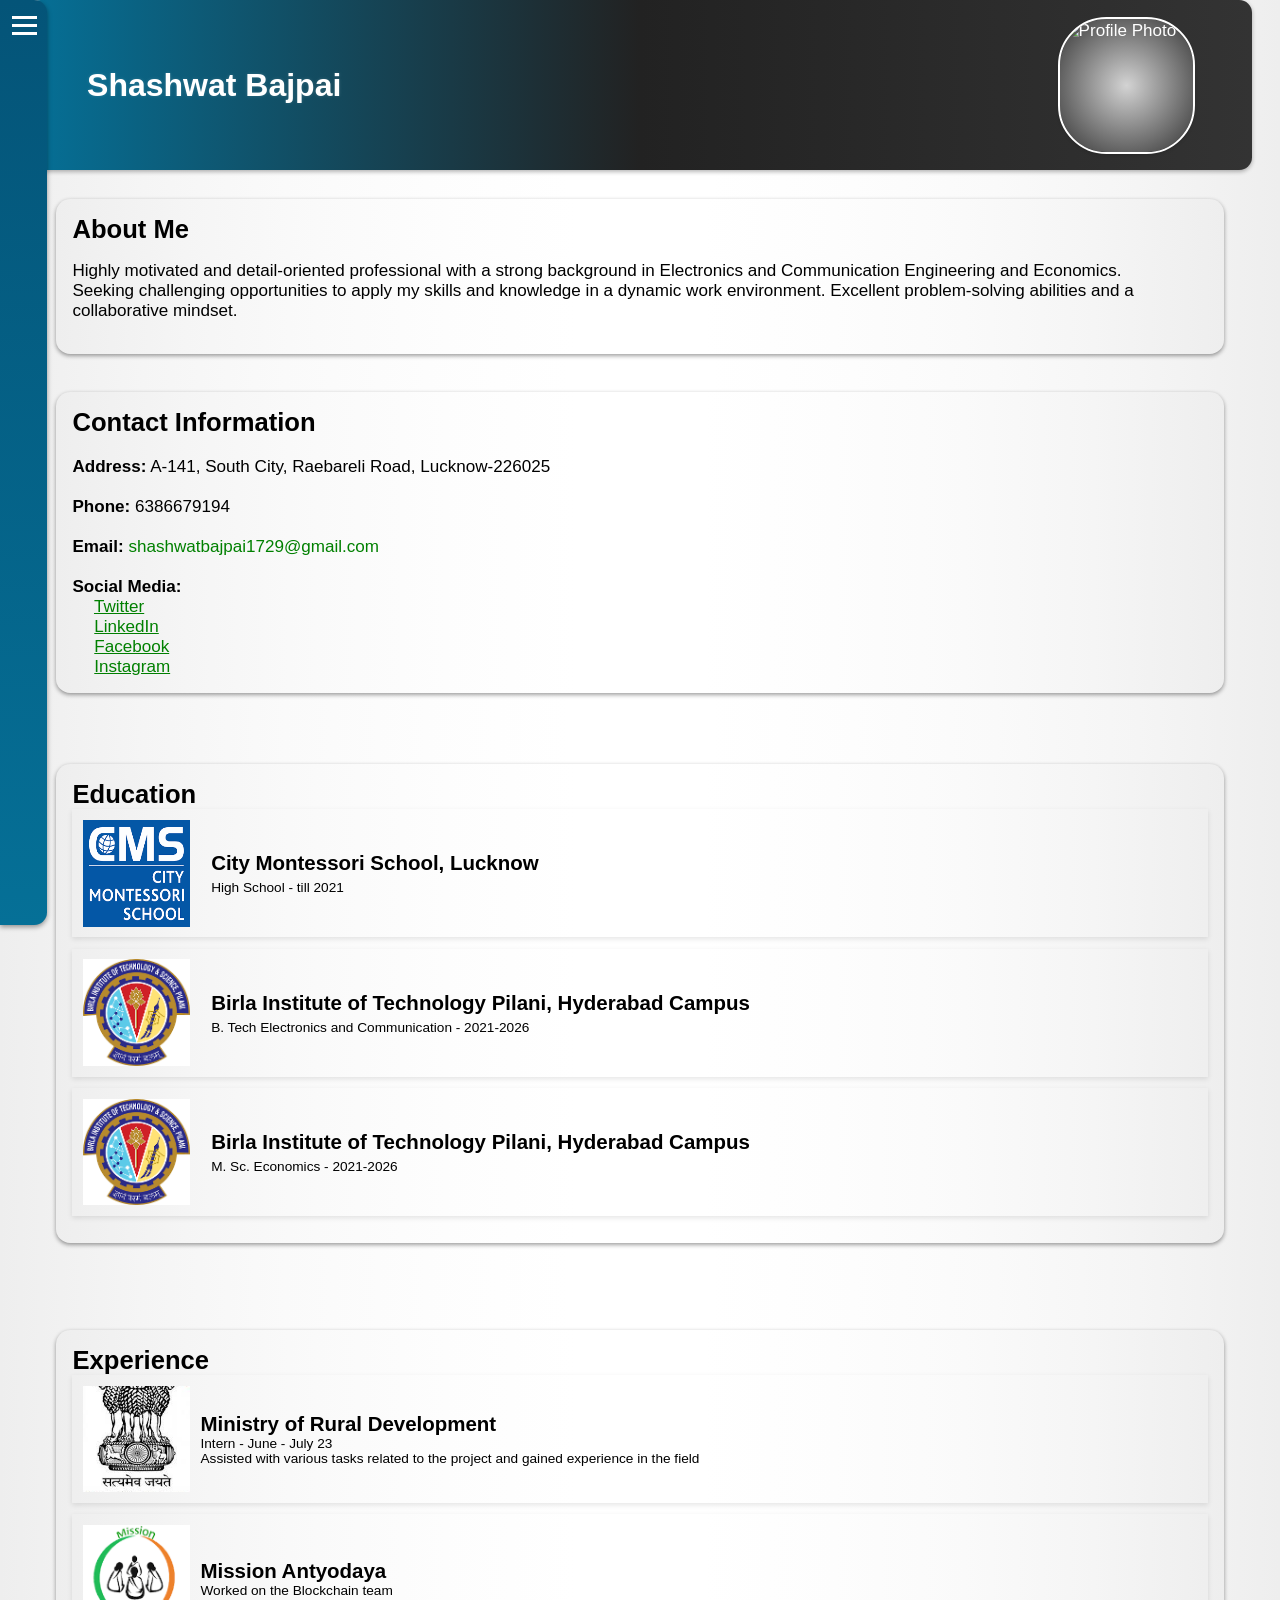
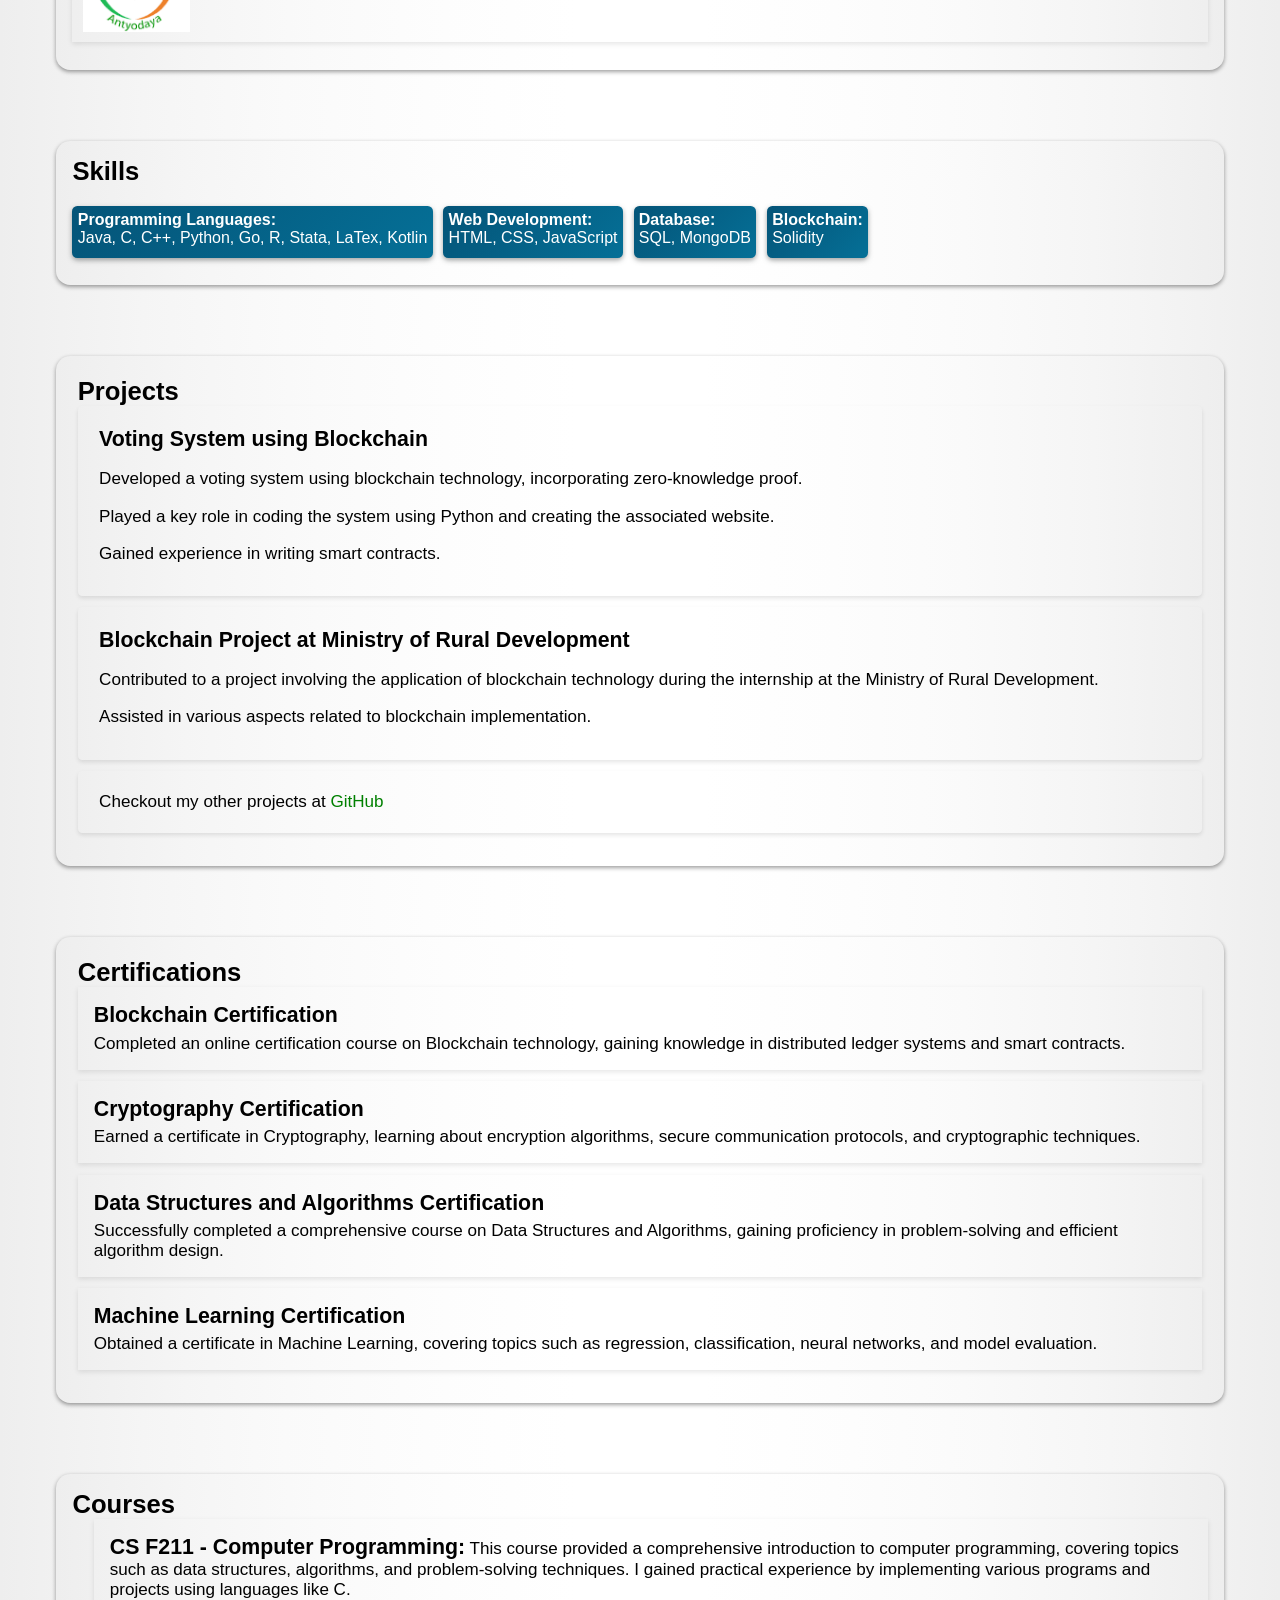
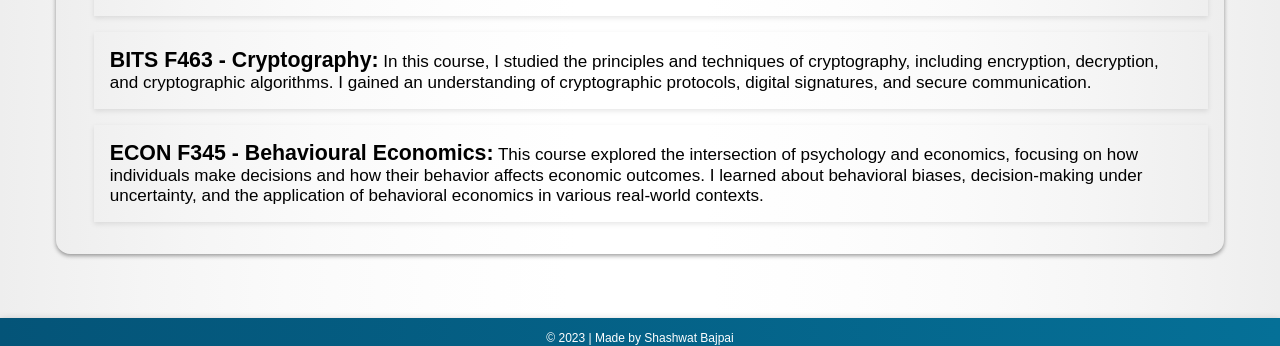
==== commit 6f88d903: "Resume" ====
--- a/index.html
+++ b/index.html
@@ -139,7 +139,7 @@
         </div>
       </li>
     </ul>
-  </section>
+  </section>  
   
   <br>
   <section id="skills" class="skills">
--- a/styles.css
+++ b/styles.css
@@ -1,5 +1,5 @@
 body {
-  font-family: system-ui, -apple-system, BlinkMacSystemFont, "Segoe UI", Roboto, Oxygen, Ubuntu, Cantarell, "Open Sans", "Helvetica Neue", sans-serif;
+  font-family: "Roboto", Arial, sans-serif;
   margin: 0;
   padding: 0;
   font-size: 1.067rem;
@@ -228,7 +228,7 @@
 .experience-item {
   display: flex;
   align-items: center;
-  margin-bottom: 1%
+  margin-bottom: 1%;
   padding: 0.667rem;
   box-shadow: 0 0.133rem 0.333rem rgba(0, 0, 0, 0.1);
 }
@@ -844,12 +844,12 @@
   width: 20rem;
 }
 .menu-btn {
-  position: fixed;
-  top: 0.35rem;
-  left: 0.1rem;
+  position: absolute;
+  top: 0.5rem;
+  left: 0.2rem;
   z-index: 999;
   cursor: pointer;
-  transform: scale(0.75);
+  transform: scale(0.85);
   transition: transform 0.5s ease;
   transform-origin: center;
   width: 1.563rem;
@@ -857,7 +857,7 @@
 }
 
 .menu-btn:hover {
-  transform: rotate(180deg) scale(0.75);
+  transform: rotate(180deg) scale(0.85);
 }
 
 .menu-btn span {
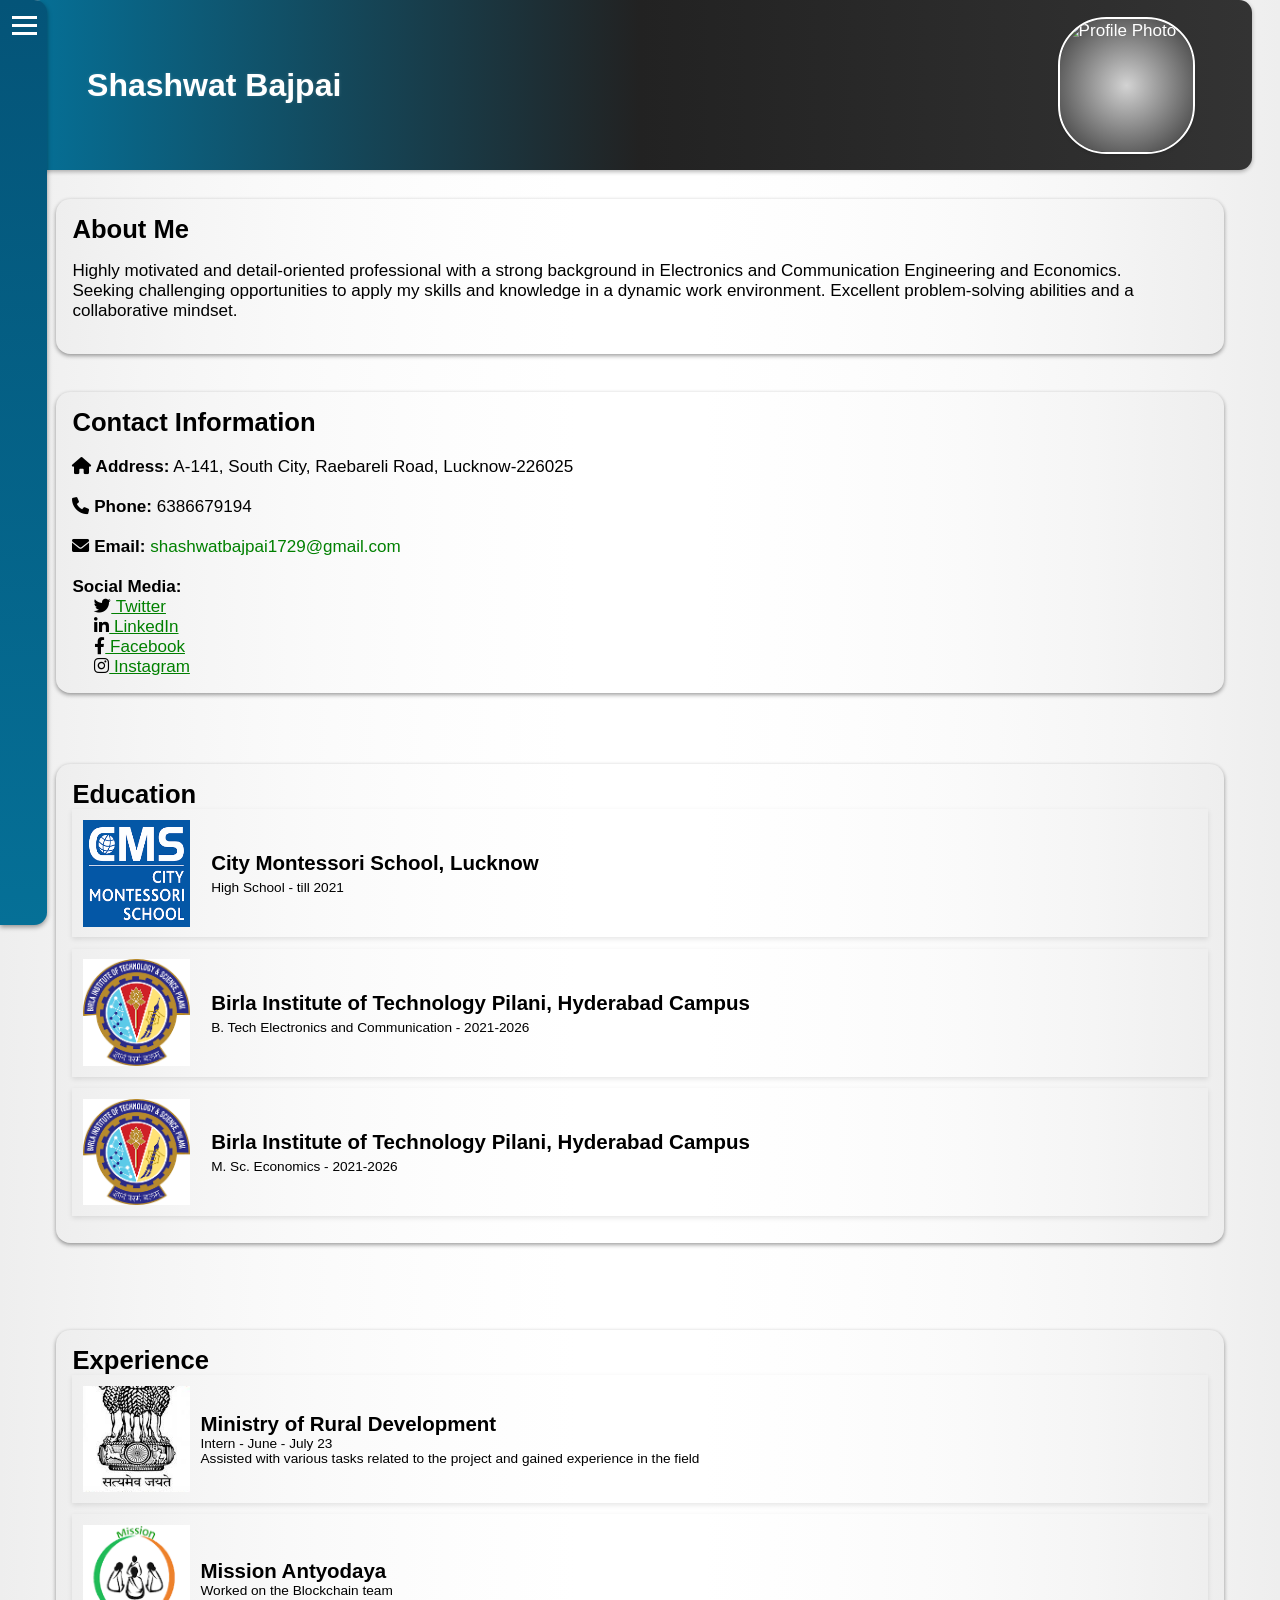
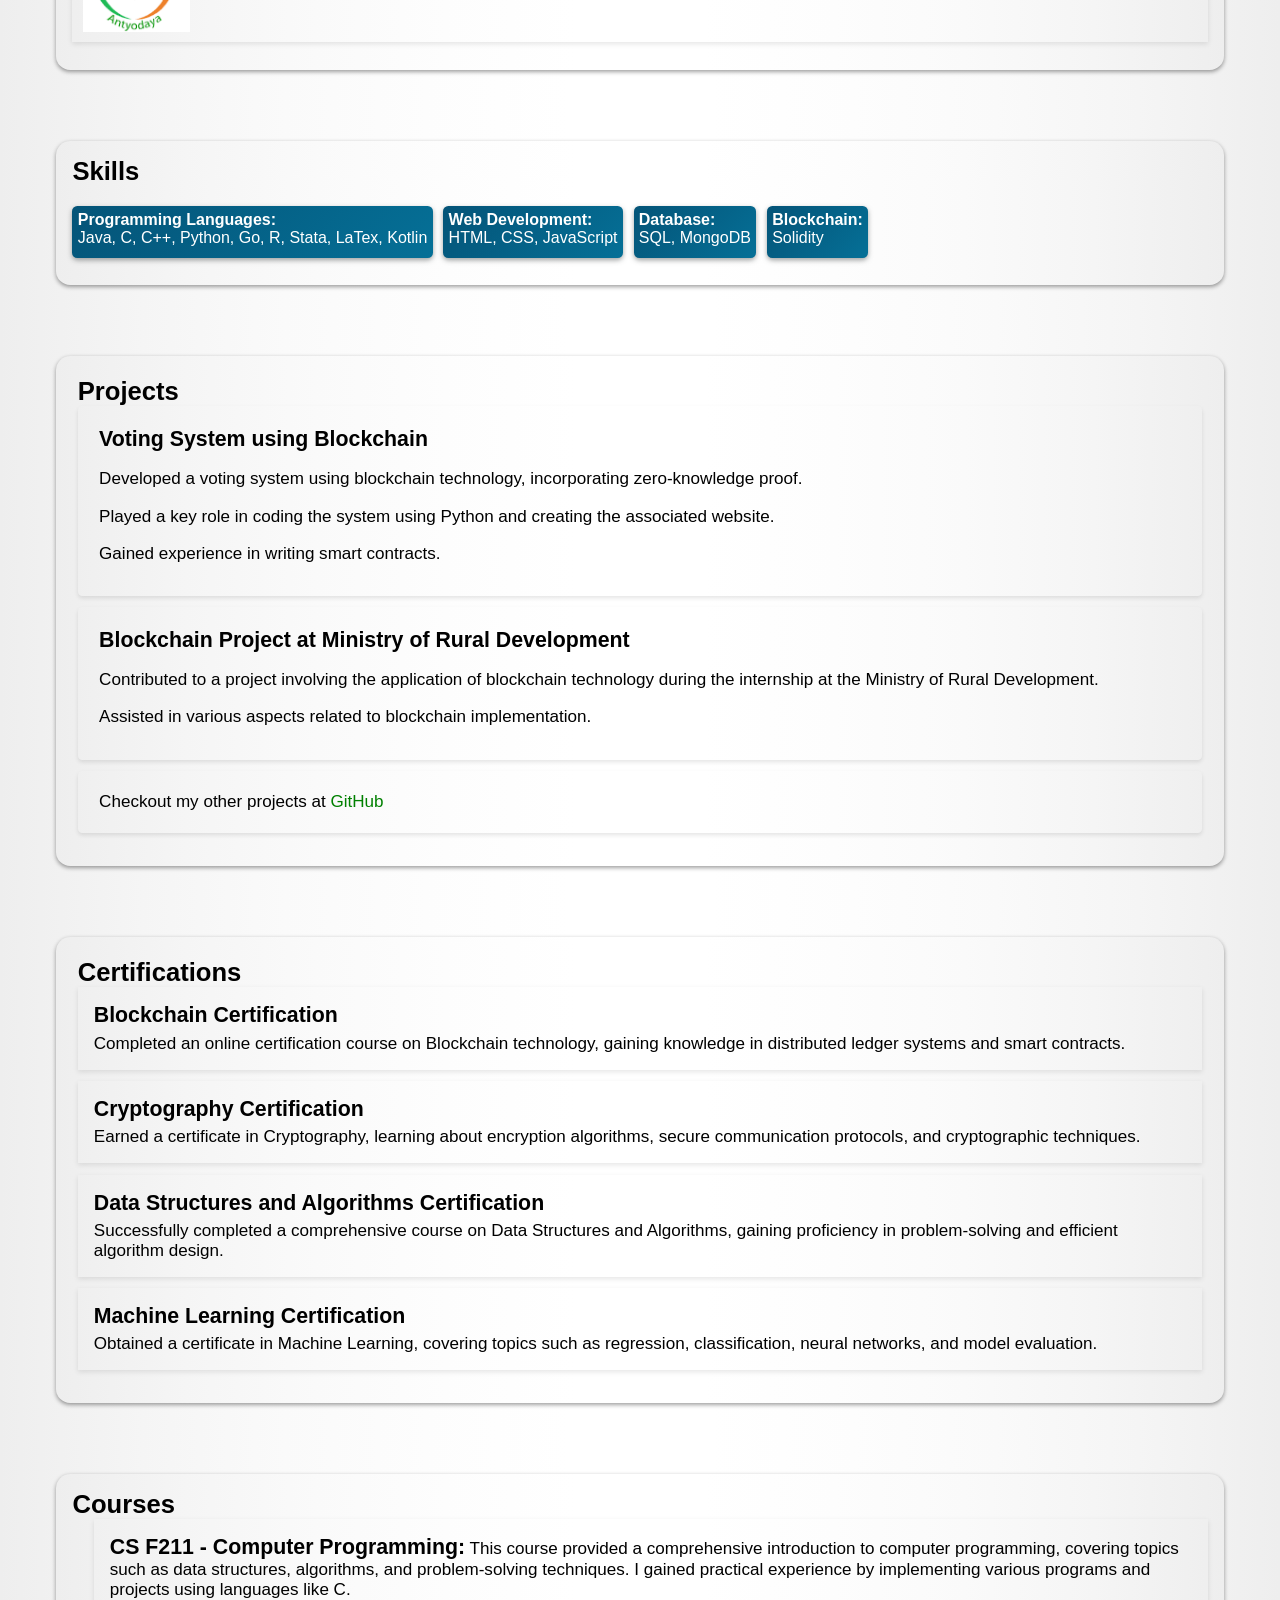
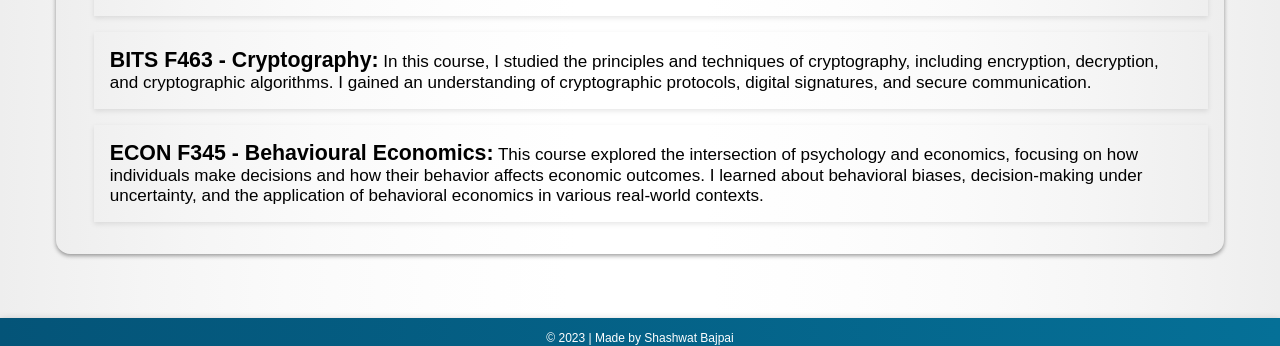
==== commit bc587eb5: "Resume" ====
--- a/index.html
+++ b/index.html
@@ -1,253 +1,248 @@
 <!DOCTYPE html>
 <html lang="en">
-
-<head>
-  <meta charset="UTF-8">
-  <meta name="viewport" content="width=device-width, initial-scale=1.0">
-  <title>Resume</title>
-  <link rel="stylesheet" href="styles.css">
-  <script src="https://kit.fontawesome.com/b18ce78f27.js" crossorigin="anonymous"></script>
-</head>
-
-<body>
-  <button id="goToTopBtn" onclick="scrollToTop()">
-    <i class="fas fa-arrow-up"></i>
-  </button>
-
-  <div class="menu-btn" onclick="toggleLeftMenu()">
-    <span></span>
-    <span></span>
-    <span></span>
-  </div>
-
-  <div class="left-menu">
-    <h2>Left Menu</h2>
-    <ul>
-      <div class="dark-mode-toggle">
-        <input type="checkbox" id="dark-mode-toggle" onclick="toggleDarkMode()">
-        <label class="slider" for="dark-mode-toggle"></label>
-        <div class="half-moon"></div>
+   <head>
+      <meta charset="UTF-8">
+      <meta name="viewport" content="width=device-width, initial-scale=1.0">
+      <title>Resume</title>
+      <link rel="stylesheet" href="styles.css">
+      <link rel="stylesheet" href="https://cdnjs.cloudflare.com/ajax/libs/font-awesome/6.0.0-beta2/css/all.min.css">
+      <script src="https://kit.fontawesome.com/b18ce78f27.js" crossorigin="anonymous"></script>
+   </head>
+   <body>
+      <button id="goToTopBtn" onclick="scrollToTop()">
+      <i class="fas fa-arrow-up"></i>
+      </button>
+      <div class="menu-btn" onclick="toggleLeftMenu()">
+         <span></span>
+         <span></span>
+         <span></span>
       </div>
-      <li><a href="#header">Home</a></li>
-      <li><a href="#about">About Me</a></li>
-      <li><a href="#contact">Contact</a></li>
-      <li><a href="#education">Education</a></li>
-      <li><a href="#experience">Experience</a></li>
-      <li><a href="#skills">Skills</a></li>
-      <li><a href="#projects">Projects</a></li>
-      <li><a href="#certifications">Certifications</a></li>
-      <li><a href="#courses">Courses</a></li>
-    </ul>
-  </div>
-
-
-  <header id="header">
-    <h1 class="name fade-in">Shashwat Bajpai</h1>
-    <img class="profile-photo " src="Images/profile-photo.png" alt="Profile Photo">
-  </header>
-
-  <section id="about" class="about">
-    <h2 class="A fade-in">About Me</h2><br>
-    <p>
-      Highly motivated and detail-oriented professional with a strong background in Electronics and Communication
-      Engineering and Economics.<br>Seeking challenging opportunities to apply my skills and knowledge in a dynamic work
-      environment. Excellent problem-solving abilities and a collaborative mindset.
-    </p>
-  </section>
-  <section id="contact" class="contact">
-    <h2 class="section-heading fade-in">Contact Information</h2><br>
-    <ul>
-      <li><br><strong><i class="fas fa-home"></i> Address:</strong> A-141, South City, Raebareli Road, Lucknow-226025
-      </li>
-      <li><br><strong><i class="fas fa-phone"></i> Phone:</strong> 6386679194</li>
-      <li><br><strong><i class="fas fa-envelope"></i> Email:</strong> <a href="mailto:shashwatbajpai1729@gmail.com" style="color: green; text-decoration: none;">shashwatbajpai1729@gmail.com</a></li>
-      <li><br><strong>Social Media:</strong>
-        <ul>
-          <li>&emsp; <a href="https://twitter.com/shashwatb1729" target="_blank" style="color: green;"><i
-                class="fab fa-twitter" style="color: black"></i> Twitter</a></li>
-          <li>&emsp; <a href="https://www.linkedin.com/in/shashwat-bajpai-67056a1b9/" target="_blank"
-              style="color: green;"><i class="fab fa-linkedin-in" style="color: black;"></i> LinkedIn</a></li>
-          <li>&emsp; <a href="https://www.facebook.com/shashwatbajpai.1729" target="_blank" style="color: green;"><i
-                class="fab fa-facebook-f" style="color: black;"></i> Facebook</a></li>
-          <li>&emsp; <a href="https://www.instagram.com/shashwatbajpai.1729/" target="_blank" style="color: green;"><i
-                class="fab fa-instagram" style="color: black;"></i> Instagram</a></li>
-        </ul>
-
-      </li>
-    </ul>
-  </section>
-  <br>
-  <section id="education" class="education">
-    <h2 class="section-heading fade-in">Education</h2>
-    <ul>
-      <li>
-        <div class="education-item">
-          <img src="Images/cms.png" alt="City Montessori School" class="education-image">
-          <div class="education-details">
-            <strong>City Montessori School, Lucknow</strong>
-            <br>
-            <span>High School - till 2021</span>
-          </div>
-        </div>
-      </li>
-      <li>
-        <div class="education-item">
-          <img src="Images/bits.png" alt="Birla Institute of Technology" class="education-image">
-          <div class="education-details">
-            <strong>Birla Institute of Technology Pilani, Hyderabad Campus</strong>
-            <br>
-            <span>B. Tech Electronics and Communication - 2021-2026</span>
-          </div>
-        </div>
-      </li>
-      <li>
-        <div class="education-item">
-          <img src="Images/bits.png" alt="Birla Institute of Technology" class="education-image">
-          <div class="education-details">
-            <strong>Birla Institute of Technology Pilani, Hyderabad Campus</strong>
-            <br>
-            <span>M. Sc. Economics - 2021-2026</span>
-          </div>
-        </div>
-      </li>
-    </ul>
-  </section>
-  
-  <br>
-  <section id="experience" class="experience">
-    <h2 class="section-heading fade-in">Experience</h2><br>
-    <ul>
-      <li class="experience-item">
-        <div class="experience-content">
-          <img src="Images/mord.jpeg" alt="Ministry of Rural Development" class="experience-image">
-          <div class="experience-details">
-            <strong>Ministry of Rural Development</strong>
-            <span class="experience-role">Intern - June - July 23</span>
-            <span class="experience-description">Assisted with various tasks related to the project and gained experience in the field</span>
-          </div>
-        </div>
-      </li>
-    </ul>
-    <ul>
-      <li class="experience-item">
-        <div class="experience-content">
-          <img src="Images/ma.png" alt="Mission Antyodaya" class="experience-image">
-          <div class="experience-details">
-            <strong>Mission Antyodaya</strong>
-            <span class="experience-description">Worked on the Blockchain team</span>
-          </div>
-        </div>
-      </li>
-    </ul>
-  </section>  
-  
-  <br>
-  <section id="skills" class="skills">
-    <h2 class="section-heading fade-in">Skills</h2><br><br>
-    <ul>
-      <li>
-        <strong>Programming Languages:</strong>
-        <div>Java, C, C++, Python, Go, R, Stata, LaTex, Kotlin</div>
-      </li>
-      <li>
-        <strong>Web Development:</strong>
-        <div>HTML, CSS, JavaScript</div>
-      </li>
-      <li>
-        <strong>Database:</strong>
-        <div>SQL, MongoDB</div>
-      </li>
-      <li>
-        <strong>Blockchain:</strong>
-        <div>Solidity</div>
-      </li>
-    </ul>
-  </section>
-  <br>
-  <section id="projects" class="projects">
-    <h2 class="section-heading fade-in">Projects</h2>
-    <ul class="project-list">
-      <li>
-        <div class="project-header">
-          <h3 class="project-title">Voting System using Blockchain</h3>
-        </div>
-        <div class="project-details">
-          <p class="project-description">Developed a voting system using blockchain technology, incorporating zero-knowledge proof.</p>
-          <p class="project-description">Played a key role in coding the system using Python and creating the associated website.</p>
-          <p class="project-description">Gained experience in writing smart contracts.</p>
-        </div>
-      </li>
-      <li>
-        <div class="project-header">
-          <h3 class="project-title">Blockchain Project at Ministry of Rural Development</h3>
-        </div>
-        <div class="project-details">
-          <p class="project-description">Contributed to a project involving the application of blockchain technology during the internship at the Ministry of Rural Development.</p>
-          <p class="project-description">Assisted in various aspects related to blockchain implementation.</p>
-        </div>
-      </li>
-      <li>
-        <p class="project-link">Checkout my other projects at <a href="https://github.com/Shashwat1729" target="_blank">GitHub</a></p>
-      </li>
-    </ul>
-  </section>
-  
-
-  <br>
-  <section id="certifications" class="certifications">
-    <h2 class="section-heading fade-in">Certifications</h2>
-    <ul class="certification-list">
-      <li>
-        <div class="certificate-details">
-          <h3 class="certificate-title">Blockchain Certification</h3>
-          <p class="certificate-description">Completed an online certification course on Blockchain technology, gaining knowledge in distributed ledger systems and smart contracts.</p>
-        </div>
-      </li>
-      <li>
-        <div class="certificate-details">
-          <h3 class="certificate-title">Cryptography Certification</h3>
-          <p class="certificate-description">Earned a certificate in Cryptography, learning about encryption algorithms, secure communication protocols, and cryptographic techniques.</p>
-        </div>
-      </li>
-      <li>
-        <div class="certificate-details">
-          <h3 class="certificate-title">Data Structures and Algorithms Certification</h3>
-          <p class="certificate-description">Successfully completed a comprehensive course on Data Structures and Algorithms, gaining proficiency in problem-solving and efficient algorithm design.</p>
-        </div>
-      </li>
-      <li>
-        <div class="certificate-details">
-          <h3 class="certificate-title">Machine Learning Certification</h3>
-          <p class="certificate-description">Obtained a certificate in Machine Learning, covering topics such as regression, classification, neural networks, and model evaluation.</p>
-        </div>
-      </li>
-    </ul>
-  </section>
-  
-  <br>
-  <section id="courses" class="courses">
-    <h2 class="section-heading fade-in">Courses</h2>
-    <ul>
-      <li>
-        <strong class="course-title">CS F211 - Computer Programming:</strong> This course provided a comprehensive introduction to computer programming, covering topics such as data structures, algorithms, and problem-solving techniques. I gained practical experience by implementing various programs and projects using languages like C.
-      </li>
-      <li>
-        <strong class="course-title">BITS F463 - Cryptography:</strong> In this course, I studied the principles and techniques of cryptography, including encryption, decryption, and cryptographic algorithms. I gained an understanding of cryptographic protocols, digital signatures, and secure communication.
-      </li>
-      <li>
-        <strong class="course-title">ECON F345 - Behavioural Economics:</strong> This course explored the intersection of psychology and economics, focusing on how individuals make decisions and how their behavior affects economic outcomes. I learned about behavioral biases, decision-making under uncertainty, and the application of behavioral economics in various real-world contexts.
-      </li>
-    </ul>
-  </section>
-  
-  
-  <footer>
-    <div class="footer-container">
-      <p class="footer-credit">© 2023 | Made by Shashwat Bajpai</p>
-    </div>
-    </div>
-  </footer>
-  <script src="script.js"></script>
-</body>
-
+      <div class="left-menu">
+         <h2>Left Menu</h2>
+         <ul>
+            <div class="download-btn" onclick="downloadPDF()">
+               <div class="download-icon">
+                  <i class="fas fa-download"></i>
+               </div>
+            </div>
+            <div class="dark-mode-toggle">
+               <input type="checkbox" id="dark-mode-toggle" onclick="toggleDarkMode()">
+               <label class="slider" for="dark-mode-toggle"></label>
+               <div class="half-moon"></div>
+            </div>
+            <li><a href="#header">Home</a></li>
+            <li><a href="#about">About Me</a></li>
+            <li><a href="#contact">Contact</a></li>
+            <li><a href="#education">Education</a></li>
+            <li><a href="#experience">Experience</a></li>
+            <li><a href="#skills">Skills</a></li>
+            <li><a href="#projects">Projects</a></li>
+            <li><a href="#certifications">Certifications</a></li>
+            <li><a href="#courses">Courses</a></li>
+         </ul>
+      </div>
+      <header id="header">
+         <h1 class="name fade-in">Shashwat Bajpai</h1>
+         <img class="profile-photo " src="Images/profile-photo.png" alt="Profile Photo">
+      </header>
+      <section id="about" class="about">
+         <h2 class="A fade-in">About Me</h2>
+         <br>
+         <p>
+            Highly motivated and detail-oriented professional with a strong background in Electronics and Communication
+            Engineering and Economics.<br>Seeking challenging opportunities to apply my skills and knowledge in a dynamic work
+            environment. Excellent problem-solving abilities and a collaborative mindset.
+         </p>
+      </section>
+      <section id="contact" class="contact">
+         <h2 class="section-heading fade-in">Contact Information</h2>
+         <br>
+         <ul>
+            <li><br><strong><i class="fas fa-home"></i> Address:</strong> A-141, South City, Raebareli Road, Lucknow-226025
+            </li>
+            <li><br><strong><i class="fas fa-phone"></i> Phone:</strong> 6386679194</li>
+            <li><br><strong><i class="fas fa-envelope"></i> Email:</strong> <a href="mailto:shashwatbajpai1729@gmail.com" style="color: green; text-decoration: none;">shashwatbajpai1729@gmail.com</a></li>
+            <li>
+               <br><strong>Social Media:</strong>
+               <ul>
+                  <li>&emsp; <a href="https://twitter.com/shashwatb1729" target="_blank" style="color: green;"><i
+                     class="fab fa-twitter" style="color: black"></i> Twitter</a></li>
+                  <li>&emsp; <a href="https://www.linkedin.com/in/shashwat-bajpai-67056a1b9/" target="_blank"
+                     style="color: green;"><i class="fab fa-linkedin-in" style="color: black;"></i> LinkedIn</a></li>
+                  <li>&emsp; <a href="https://www.facebook.com/shashwatbajpai.1729" target="_blank" style="color: green;"><i
+                     class="fab fa-facebook-f" style="color: black;"></i> Facebook</a></li>
+                  <li>&emsp; <a href="https://www.instagram.com/shashwatbajpai.1729/" target="_blank" style="color: green;"><i
+                     class="fab fa-instagram" style="color: black;"></i> Instagram</a></li>
+               </ul>
+            </li>
+         </ul>
+      </section>
+      <br>
+      <section id="education" class="education">
+         <h2 class="section-heading fade-in">Education</h2>
+         <ul>
+            <li>
+               <div class="education-item">
+                  <img src="Images/cms.png" alt="City Montessori School" class="education-image">
+                  <div class="education-details">
+                     <strong>City Montessori School, Lucknow</strong>
+                     <br>
+                     <span>High School - till 2021</span>
+                  </div>
+               </div>
+            </li>
+            <li>
+               <div class="education-item">
+                  <img src="Images/bits.png" alt="Birla Institute of Technology" class="education-image">
+                  <div class="education-details">
+                     <strong>Birla Institute of Technology Pilani, Hyderabad Campus</strong>
+                     <br>
+                     <span>B. Tech Electronics and Communication - 2021-2026</span>
+                  </div>
+               </div>
+            </li>
+            <li>
+               <div class="education-item">
+                  <img src="Images/bits.png" alt="Birla Institute of Technology" class="education-image">
+                  <div class="education-details">
+                     <strong>Birla Institute of Technology Pilani, Hyderabad Campus</strong>
+                     <br>
+                     <span>M. Sc. Economics - 2021-2026</span>
+                  </div>
+               </div>
+            </li>
+         </ul>
+      </section>
+      <br>
+      <section id="experience" class="experience">
+         <h2 class="section-heading fade-in">Experience</h2>
+         <br>
+         <ul>
+            <li class="experience-item">
+               <div class="experience-content">
+                  <img src="Images/mord.jpeg" alt="Ministry of Rural Development" class="experience-image">
+                  <div class="experience-details">
+                     <strong>Ministry of Rural Development</strong>
+                     <span class="experience-role">Intern - June - July 23</span>
+                     <span class="experience-description">Assisted with various tasks related to the project and gained experience in the field</span>
+                  </div>
+               </div>
+            </li>
+         </ul>
+         <ul>
+            <li class="experience-item">
+               <div class="experience-content">
+                  <img src="Images/ma.png" alt="Mission Antyodaya" class="experience-image">
+                  <div class="experience-details">
+                     <strong>Mission Antyodaya</strong>
+                     <span class="experience-description">Worked on the Blockchain team</span>
+                  </div>
+               </div>
+            </li>
+         </ul>
+      </section>
+      <br>
+      <section id="skills" class="skills">
+         <h2 class="section-heading fade-in">Skills</h2>
+         <br><br>
+         <ul>
+            <li>
+               <strong>Programming Languages:</strong>
+               <div>Java, C, C++, Python, Go, R, Stata, LaTex, Kotlin</div>
+            </li>
+            <li>
+               <strong>Web Development:</strong>
+               <div>HTML, CSS, JavaScript</div>
+            </li>
+            <li>
+               <strong>Database:</strong>
+               <div>SQL, MongoDB</div>
+            </li>
+            <li>
+               <strong>Blockchain:</strong>
+               <div>Solidity</div>
+            </li>
+         </ul>
+      </section>
+      <br>
+      <section id="projects" class="projects">
+         <h2 class="section-heading fade-in">Projects</h2>
+         <ul class="project-list">
+            <li>
+               <div class="project-header">
+                  <h3 class="project-title">Voting System using Blockchain</h3>
+               </div>
+               <div class="project-details">
+                  <p class="project-description">Developed a voting system using blockchain technology, incorporating zero-knowledge proof.</p>
+                  <p class="project-description">Played a key role in coding the system using Python and creating the associated website.</p>
+                  <p class="project-description">Gained experience in writing smart contracts.</p>
+               </div>
+            </li>
+            <li>
+               <div class="project-header">
+                  <h3 class="project-title">Blockchain Project at Ministry of Rural Development</h3>
+               </div>
+               <div class="project-details">
+                  <p class="project-description">Contributed to a project involving the application of blockchain technology during the internship at the Ministry of Rural Development.</p>
+                  <p class="project-description">Assisted in various aspects related to blockchain implementation.</p>
+               </div>
+            </li>
+            <li>
+               <p class="project-link">Checkout my other projects at <a href="https://github.com/Shashwat1729" target="_blank">GitHub</a></p>
+            </li>
+         </ul>
+      </section>
+      <br>
+      <section id="certifications" class="certifications">
+         <h2 class="section-heading fade-in">Certifications</h2>
+         <ul class="certification-list">
+            <li>
+               <div class="certificate-details">
+                  <h3 class="certificate-title">Blockchain Certification</h3>
+                  <p class="certificate-description">Completed an online certification course on Blockchain technology, gaining knowledge in distributed ledger systems and smart contracts.</p>
+               </div>
+            </li>
+            <li>
+               <div class="certificate-details">
+                  <h3 class="certificate-title">Cryptography Certification</h3>
+                  <p class="certificate-description">Earned a certificate in Cryptography, learning about encryption algorithms, secure communication protocols, and cryptographic techniques.</p>
+               </div>
+            </li>
+            <li>
+               <div class="certificate-details">
+                  <h3 class="certificate-title">Data Structures and Algorithms Certification</h3>
+                  <p class="certificate-description">Successfully completed a comprehensive course on Data Structures and Algorithms, gaining proficiency in problem-solving and efficient algorithm design.</p>
+               </div>
+            </li>
+            <li>
+               <div class="certificate-details">
+                  <h3 class="certificate-title">Machine Learning Certification</h3>
+                  <p class="certificate-description">Obtained a certificate in Machine Learning, covering topics such as regression, classification, neural networks, and model evaluation.</p>
+               </div>
+            </li>
+         </ul>
+      </section>
+      <br>
+      <section id="courses" class="courses">
+         <h2 class="section-heading fade-in">Courses</h2>
+         <ul>
+            <li>
+               <strong class="course-title">CS F211 - Computer Programming:</strong> This course provided a comprehensive introduction to computer programming, covering topics such as data structures, algorithms, and problem-solving techniques. I gained practical experience by implementing various programs and projects using languages like C.
+            </li>
+            <li>
+               <strong class="course-title">BITS F463 - Cryptography:</strong> In this course, I studied the principles and techniques of cryptography, including encryption, decryption, and cryptographic algorithms. I gained an understanding of cryptographic protocols, digital signatures, and secure communication.
+            </li>
+            <li>
+               <strong class="course-title">ECON F345 - Behavioural Economics:</strong> This course explored the intersection of psychology and economics, focusing on how individuals make decisions and how their behavior affects economic outcomes. I learned about behavioral biases, decision-making under uncertainty, and the application of behavioral economics in various real-world contexts.
+            </li>
+         </ul>
+      </section>
+      <footer>
+         <div class="footer-container">
+            <p class="footer-credit">© 2023 | Made by Shashwat Bajpai</p>
+         </div>
+         </div>
+      </footer>
+      <script src="script.js"></script>
+   </body>
 </html>
--- a/styles.css
+++ b/styles.css
@@ -1,170 +1,193 @@
 body {
-  font-family: "Roboto", Arial, sans-serif;
-  margin: 0;
-  padding: 0;
-  font-size: 1.067rem;
-  transition: background-color 0.3s ease-in, margin-right 0.3s ease-in-out;
-  background-color: #f2f2f2;
-  overflow-wrap: break-word;
-  background-image: linear-gradient(to right, #eeeeee, #f5f5f5, #fafafa, #fdfdfd, #ffffff, #ffffff, #fdfdfd, #fafafa, #f5f5f5, #eeeeee);
+	font-family: "Roboto", Arial, sans-serif;
+	margin: 0;
+	padding: 0;
+	font-size: 1.067rem;
+	transition: background-color 0.3s ease-in, margin-right 0.3s ease-in-out;
+	background-color: #f2f2f2;
+	overflow-wrap: break-word;
+	background-image: linear-gradient(to right,
+			#eeeeee,
+			#f5f5f5,
+			#fafafa,
+			#fdfdfd,
+			#ffffff,
+			#ffffff,
+			#fdfdfd,
+			#fafafa,
+			#f5f5f5,
+			#eeeeee);
 }
 
 ul,
 li {
-  margin: 0;
-  padding: 0;
-  list-style: none;
+	margin: 0;
+	padding: 0;
+	list-style: none;
 }
 
 /* Header Styles */
 header {
-  background-color: #333333;
-  color: #ffffff;
-  padding: 1.176rem;
-  display: flex;
-  justify-content: space-between;
-  align-items: center;
-  margin: 0 1.764rem 1.764rem;
-  transition: transform 0.3s ease-in-out, margin-left 0.3s ease-in-out;
-  border-radius: 0.8rem;
-  scroll-margin-left: 10.29rem;
-  scroll-margin-right: 0;
-  overflow-wrap: break-word;
-  box-shadow: 0 0.117rem 0.294rem rgba(0, 0, 0, 0.3);
-  background-image: linear-gradient(to left, #333333, #222222, #057097);
-  overflow: hidden;
-  z-index: 999;
-  /* Add z-index property */
+	background-color: #333333;
+	color: #ffffff;
+	padding: 1.176rem;
+	display: flex;
+	justify-content: space-between;
+	align-items: center;
+	margin: 0 1.764rem 1.764rem;
+	transition: transform 0.3s ease-in-out, margin-left 0.3s ease-in-out;
+	border-radius: 0.8rem;
+	scroll-margin-left: 10.29rem;
+	scroll-margin-right: 0;
+	overflow-wrap: break-word;
+	box-shadow: 0 0.117rem 0.294rem rgba(0, 0, 0, 0.3);
+	background-image: linear-gradient(to left, #333333, #222222, #057097);
+	overflow: hidden;
+	z-index: 999;
+	/* Add z-index property */
 }
 
 .name {
-  font-size: 2rem;
-  margin: 1.25rem 2.5rem;
-  text-align: left;
-  transform: scale(1);
-  transition: transform 0.5s ease;
-  position: relative;
-  text-shadow: 0 0 0.235rem rgba(255, 255, 255, 0.15);
+	font-size: 2rem;
+	margin: 1.25rem 2.5rem;
+	text-align: left;
+	transform: scale(1);
+	transition: transform 0.5s ease;
+	position: relative;
+	text-shadow: 0 0 0.235rem rgba(255, 255, 255, 0.15);
 }
 
 .name::before {
-  content: '';
-  position: absolute;
-  bottom: -0.2rem;
-  left: 0;
-  width: 100%;
-  height: 0.2rem;
-  background-color: #ffffff;
-  transform: scaleX(0);
-  transition: transform 0.3s ease-in-out;
+	content: "";
+	position: absolute;
+	bottom: -0.2rem;
+	left: 0;
+	width: 100%;
+	height: 0.2rem;
+	background-color: #ffffff;
+	transform: scaleX(0);
+	transition: transform 0.3s ease-in-out;
 }
 
 .name:hover::before {
-  transform: scaleX(1);
+	transform: scaleX(1);
 }
 
 .name:hover {
-  color: #ffffff;
+	color: #ffffff;
 }
 
 .name:focus,
 .name:active {
-  outline: auto;
+	outline: auto;
 }
 
 .name::selection {
-  background-color: transparent;
+	background-color: transparent;
 }
 
 .profile-photo {
-  position: relative;
-  background-color: #d3d3d3;
-  padding: 0.15rem;
-  width: 8rem;
-  height: 8rem;
-  border-radius: 35%;
-  overflow: hidden;
-  transition: transform 0.3s ease-in-out, margin-right 0.3s ease-in-out;
-  align-self: flex-end;
-  margin-right: 2.5rem;
-  transform: translateX(0);
-  outline: 0.15rem solid #ffffff;
-  box-shadow: 0 0.117rem 0.294rem rgba(0, 0, 0, 0.3);
-  background-image: radial-gradient(#d3d3d3, #333333);
+	position: relative;
+	background-color: #d3d3d3;
+	padding: 0.15rem;
+	width: 8rem;
+	height: 8rem;
+	border-radius: 35%;
+	overflow: hidden;
+	transition: transform 0.3s ease-in-out, margin-right 0.3s ease-in-out;
+	align-self: flex-end;
+	margin-right: 2.5rem;
+	transform: translateX(0);
+	outline: 0.15rem solid #ffffff;
+	box-shadow: 0 0.117rem 0.294rem rgba(0, 0, 0, 0.3);
+	background-image: radial-gradient(#d3d3d3, #333333);
 }
 
 .profile-photo:hover {
-  transform: translateX(-0.15rem) scale(1.08);
-  transition: transform 0.3s ease-in-out;
+	transform: translateX(-0.15rem) scale(1.08);
+	transition: transform 0.3s ease-in-out;
 }
 
 section {
-  margin: 1.764rem 3.529rem;
-  padding: 1rem;
-  background-color: #ffffff;
-  border-radius: 0.882rem;
-  overflow: hidden;
-  opacity: 0;
-  overflow-wrap: break-word;
-  overflow: hidden;
-  transform: translateX(-5.294rem);
-  background-image: linear-gradient(to right, #eeeeee, #f5f5f5, #fafafa, #fdfdfd, #ffffff, #ffffff, #fdfdfd, #fafafa, #f5f5f5, #eeeeee);
-  transition: transform 0.2s ease, opacity 0.5s ease;
-  scroll-margin-left: 10.29rem;
-  scroll-margin-right: 0;
-  box-shadow: 0 0.117rem 0.294rem rgba(0, 0, 0, 0.4);
-  z-index: 3;
+	margin: 1.764rem 3.529rem;
+	padding: 1rem;
+	background-color: #ffffff;
+	border-radius: 0.882rem;
+	overflow: hidden;
+	opacity: 0;
+	overflow-wrap: break-word;
+	overflow: hidden;
+	transform: translateX(-5.294rem);
+	background-image: linear-gradient(to right,
+			#eeeeee,
+			#f5f5f5,
+			#fafafa,
+			#fdfdfd,
+			#ffffff,
+			#ffffff,
+			#fdfdfd,
+			#fafafa,
+			#f5f5f5,
+			#eeeeee);
+	transition: transform 0.2s ease, opacity 0.5s ease;
+	scroll-margin-left: 10.29rem;
+	scroll-margin-right: 0;
+	box-shadow: 0 0.117rem 0.294rem rgba(0, 0, 0, 0.4);
+	z-index: 3;
 }
 
 section.in-view {
-  opacity: 1;
-  transform: translateX(0);
-  transition-delay: 0.2s;
+	opacity: 1;
+	transform: translateX(0);
+	transition-delay: 0.2s;
 }
 
 section:hover {
-  transform: translateX(5.882rem) scale(1.08);
-  transition: transform 0.15s ease-in-out;
+	transform: translateX(5.882rem) scale(1.08);
+	transition: transform 0.15s ease-in-out;
 }
 
 h2 {
-  margin: 0;
-  display: inline-block;
-  align-items: center;
-  opacity: 0;
-  transition: opacity 0.5s ease, transform 0.5s ease;
-}
+	margin: 0;
+	display: inline-block;
+	align-items: center;
+	opacity: 0;
+	transition: opacity 0.5s ease, transform 0.5s ease;
+}
+
 /* Adjust the margin for specific sections */
 
 .about {
-  margin-bottom: 3%;
-  margin-top: 1%;
+	margin-bottom: 3%;
+	margin-top: 1%;
 }
 
 .contact {
-  margin-bottom: 3%;
-  margin-top: 1%;
+	margin-bottom: 3%;
+	margin-top: 1%;
 }
 
 .education,
 .projects,
 .certifications {
-  margin-bottom: 3%;
-  margin-top: 1%;
+	margin-bottom: 3%;
+	margin-top: 1%;
 }
 
 .couses {
-  margin-bottom: 3%;
-  margin-top: 1%;
-}
+	margin-bottom: 3%;
+	margin-top: 1%;
+}
+
 .skills {
-  margin-bottom: 3%;
-  margin-top: 1%;
-}
+	margin-bottom: 3%;
+	margin-top: 1%;
+}
+
 /* Skills Styles */
 .skills ul {
-  display: flex;
-  flex-wrap: wrap;
+	display: flex;
+	flex-wrap: wrap;
 }
 
 .about p,
@@ -174,450 +197,513 @@
 .projects ul li,
 .certifications p,
 .coursess ul li {
-  transform: scale(1);
-  transition: transform 0.3s ease-in;
-}
+	transform: scale(1);
+	transition: transform 0.3s ease-in;
+}
+
 .education {
-  margin-bottom: 3%;
-  margin-top: 1%;
+	margin-bottom: 3%;
+	margin-top: 1%;
 }
 
 .education ul {
-  list-style: none;
-  padding: 0;
+	list-style: none;
+	padding: 0;
 }
 
 .education li {
-  display: flex;
-  align-items: center;
-  margin-bottom: 1%;
-  padding: 0.667rem;
-  box-shadow: 0 0.133rem 0.333rem rgba(0, 0, 0, 0.1);
+	display: flex;
+	align-items: center;
+	margin-bottom: 1%;
+	padding: 0.667rem;
+	box-shadow: 0 0.133rem 0.333rem rgba(0, 0, 0, 0.1);
 }
 
 .education-item {
-  display: flex;
-  align-items: center;
+	display: flex;
+	align-items: center;
 }
 
 .education-image {
-  width: 6.667rem;
-  height: 6.667rem;
-  margin-right: 0.667rem;
+	width: 6.667rem;
+	height: 6.667rem;
+	margin-right: 0.667rem;
 }
 
 .education-details strong {
-  font-size: 1.2em;
+	font-size: 1.2em;
 }
 
 .education-details {
-  margin-left: 0.667rem;
-  flex-grow: 1;
+	margin-left: 0.667rem;
+	flex-grow: 1;
 }
 
 .education-details span {
-  font-size: 0.8em;
-  display: block;
-  margin-top: 0.333rem;
+	font-size: 0.8em;
+	display: block;
+	margin-top: 0.333rem;
 }
 
 .experience {
-  margin-bottom: 3%;
+	margin-bottom: 3%;
 }
 
 .experience-item {
-  display: flex;
-  align-items: center;
-  margin-bottom: 1%;
-  padding: 0.667rem;
-  box-shadow: 0 0.133rem 0.333rem rgba(0, 0, 0, 0.1);
+	display: flex;
+	align-items: center;
+	margin-bottom: 1%;
+	padding: 0.667rem;
+	box-shadow: 0 0.133rem 0.333rem rgba(0, 0, 0, 0.1);
 }
 
 .experience-content {
-  display: flex;
-  align-items: center;
+	display: flex;
+	align-items: center;
 }
 
 .experience-image {
-  width: 6.667rem;
-  height: 6.667rem;
-  object-fit: cover;
-  margin-right: 0.667rem;
+	width: 6.667rem;
+	height: 6.667rem;
+	object-fit: cover;
+	margin-right: 0.667rem;
 }
 
 .experience-details {
-  display: flex;
-  flex-direction: column;
+	display: flex;
+	flex-direction: column;
 }
 
 .experience-details strong {
-  font-size: 1.2em;
+	font-size: 1.2em;
 }
 
 .experience-role,
 .experience-description {
-  font-size: 0.8em;
+	font-size: 0.8em;
 }
 
 .skills li {
-  background-color: #057097;
-  color: #ffffff;
-  padding: 0.333rem 0.333rem 0.667rem;
-  border-radius: 0.333rem;
-  margin-right: 0.667rem;
-  margin-bottom: 0.667rem;
-  font-size: 1rem;
-  box-shadow: 0 0.133rem 0.333rem rgba(81, 86, 87, 0.542);
-  background-image: repeating-linear-gradient(-45deg, #057097, #045478);
+	background-color: #057097;
+	color: #ffffff;
+	padding: 0.333rem 0.333rem 0.667rem;
+	border-radius: 0.333rem;
+	margin-right: 0.667rem;
+	margin-bottom: 0.667rem;
+	font-size: 1rem;
+	box-shadow: 0 0.133rem 0.333rem rgba(81, 86, 87, 0.542);
+	background-image: repeating-linear-gradient(-45deg, #057097, #045478);
 }
 
 .projects {
-  padding: 1.333rem;
-  margin-bottom: 3%;
+	padding: 1.333rem;
+	margin-bottom: 3%;
 }
 
 .project-list {
-  list-style: none;
-  padding: 0;
+	list-style: none;
+	padding: 0;
 }
 
 .project-list li {
-  margin-bottom: 1%;
-  padding: 1.333rem;
-  border-radius: 0.267rem;
-  box-shadow: 0 0.133rem 0.267rem rgba(0, 0, 0, 0.1);
+	margin-bottom: 1%;
+	padding: 1.333rem;
+	border-radius: 0.267rem;
+	box-shadow: 0 0.133rem 0.267rem rgba(0, 0, 0, 0.1);
 }
 
 .project-header {
-  margin-bottom: 0.667rem;
+	margin-bottom: 0.667rem;
 }
 
 .project-title {
-  font-size: 1.333rem;
-  margin: 0;
-  font-weight: bold;
+	font-size: 1.333rem;
+	margin: 0;
+	font-weight: bold;
 }
 
 .project-description {
-  margin-bottom: 1%;
-  line-height: break;
-  font-size: 1.067rem;
+	margin-bottom: 1%;
+	line-height: break;
+	font-size: 1.067rem;
 }
 
 .project-link {
-  margin: 0;
+	margin: 0;
 }
 
 .project-link a {
-  color: green;
-  text-decoration: none;
-  transition: color 0.3s ease-in-out;
+	color: green;
+	text-decoration: none;
+	transition: color 0.3s ease-in-out;
 }
 
 .project-link a:hover {
-  color: #000;
-  text-decoration: underline;
+	color: #000;
+	text-decoration: underline;
 }
 
 .certifications {
-  padding: 1.333rem;
-  background-color: #f7f7f7;
-  margin-bottom: 3%;
+	padding: 1.333rem;
+	background-color: #f7f7f7;
+	margin-bottom: 3%;
 }
 
 .certification-list {
-  list-style: none;
-  padding: 0;
+	list-style: none;
+	padding: 0;
 }
 
 .certification-list li {
-  display: flex;
-  align-items: center;
-  margin-bottom: 1%;
-  padding: 1rem;
-  box-shadow: 0 0.133rem 0.333rem rgba(0, 0, 0, 0.1);
+	display: flex;
+	align-items: center;
+	margin-bottom: 1%;
+	padding: 1rem;
+	box-shadow: 0 0.133rem 0.333rem rgba(0, 0, 0, 0.1);
 }
 
 .certificate-icon {
-  width: 6.667rem;
-  height: 6.667rem;
-  margin-right: 0.667rem;
+	width: 6.667rem;
+	height: 6.667rem;
+	margin-right: 0.667rem;
 }
 
 .certificate-details {
-  flex: 1;
+	flex: 1;
 }
 
 .certificate-title {
-  font-size: 1.333rem;
-  margin: 0;
+	font-size: 1.333rem;
+	margin: 0;
 }
 
 .certificate-description {
-  margin: 0.333rem 0 0;
-  font-size: 1.067rem;
+	margin: 0.333rem 0 0;
+	font-size: 1.067rem;
 }
 
 .courses {
-  margin-top: 1%;
-  margin-bottom: 5%;
+	margin-top: 1%;
+	margin-bottom: 5%;
 }
 
 .course-title {
-  font-size: 1.333rem;
-  margin: 0;
+	font-size: 1.333rem;
+	margin: 0;
 }
 
 .courses h2 {
-  font-size: 1.6rem;
-  font-weight: bold;
-  text-align: center;
+	font-size: 1.6rem;
+	font-weight: bold;
+	text-align: center;
 }
 
 .courses ul {
-  list-style-type: disc;
-  margin-left: 1.333rem;
+	list-style-type: disc;
+	margin-left: 1.333rem;
 }
 
 .courses li {
-  margin-bottom: 1rem;
-  padding: 1rem;
-  font-size: 1.067rem;
-  box-shadow: 0 0.133rem 0.333rem rgba(0, 0, 0, 0.1);
+	margin-bottom: 1rem;
+	padding: 1rem;
+	font-size: 1.067rem;
+	box-shadow: 0 0.133rem 0.333rem rgba(0, 0, 0, 0.1);
 }
 
 .menu-btn {
-  position: fixed;
-  top: 1rem;
-  left: 0.75rem;
-  z-index: 999;
-  cursor: pointer;
-  transition: transform 0.5s ease;
+	position: fixed;
+	top: 1rem;
+	left: 0.75rem;
+	z-index: 999;
+	cursor: pointer;
+	transition: transform 0.5s ease;
 }
 
 .menu-btn:hover {
-  transform: rotate(180deg);
+	transform: rotate(180deg);
 }
 
 .menu-btn span {
-  display: block;
-  width: 1.563rem;
-  height: 0.188rem;
-  background-color: #fff;
-  margin-bottom: 0.313rem;
-  transition: transform 0.5s;
+	display: block;
+	width: 1.563rem;
+	height: 0.188rem;
+	background-color: #fff;
+	margin-bottom: 0.313rem;
+	transition: transform 0.5s;
 }
 
 .dark-mode .skills li,
 body.dark-mode,
 footer {
+	background-color: #333;
+}
+
+.open.menu-btn span:first-child {
+	transform: translateY(0.5rem) rotate(45deg);
+}
+
+.open.menu-btn span:nth-child(2) {
+	transform: translateX(3.125rem);
+	opacity: 0;
+	transition: transform 0.3s ease-in-out, opacity 0.35s ease-in-out;
+}
+
+.open.menu-btn span:nth-child(3) {
+	transform: translateY(-0.5rem) rotate(-45deg);
+}
+
+.left-menu {
+	font-size: 1.34rem;
+	position: fixed;
+	top: 0;
+	left: 0;
+	width: 1.75%;
+	height: 100%;
+	background-color: #057097;
+	padding: 0.781rem;
+	transition: left 0.5s, width 0.5s 0.2s, background-color 0.5s;
+	border-top-right-radius: 0.8rem;
+	border-bottom-right-radius: 0.8rem;
+	background-image: linear-gradient(to top, #057097, #045478);
+	box-shadow: 0 0.125rem 0.313rem rgba(0, 0, 0, 0.4);
+	z-index: 3;
+	display: flex;
+	flex-direction: column;
+	align-items: center;
+}
+
+.download-btn {
+	position: fixed;
+	top: 3rem;
+	left: 7.5rem;
+	z-index: 999;
+	cursor: pointer;
+	opacity: 1;
+}
+
+.open .left-menu~.download-btn {
+	opacity: 1;
+	transition: opacity 2s ease-in-out 2s;
+}
+
+.download-btn .download-icon {
+	width: 3rem;
+	height: 3rem;
+	background-color: #057097;
+	display: flex;
+	justify-content: center;
+	align-items: center;
+	border-radius: 50%;
+	transition: background-color 0.5s, transform 0.3s;
+	box-shadow: 0 0.188rem 0.438rem rgba(0, 0, 0, 0.2);
+}
+.dark-mode .download-icon {
   background-color: #333;
 }
-
-.open.menu-btn span:first-child {
-  transform: translateY(0.5rem) rotate(45deg);
-}
-
-.open.menu-btn span:nth-child(2) {
-  transform: translateX(3.125rem);
-  opacity: 0;
-  transition: transform 0.3s ease-in-out, opacity 0.35s ease-in-out;
-}
-
-.open.menu-btn span:nth-child(3) {
-  transform: translateY(-0.5rem) rotate(-45deg);
-}
-
-.left-menu {
-  font-size: 1.34rem;
-  position: fixed;
-  top: 0;
-  left: 0;
-  width: 1.75%;
-  height: 100%;
-  background-color: #057097;
-  padding: 0.781rem;
-  transition: left 0.5s, width 0.5s 0.2s, background-color 0.5s;
-  border-top-right-radius: 0.8rem;
-  border-bottom-right-radius: 0.8rem;
-  background-image: linear-gradient(to top, #057097, #045478);
-  box-shadow: 0 0.125rem 0.313rem rgba(0, 0, 0, 0.4);
-  z-index: 3;
-  display: flex;
-  flex-direction: column;
-  align-items: center;
+.download-btn:hover .download-icon {
+	background: linear-gradient(to bottom, #057097 0%, #045478 100%);
+	transform: scale(1.1);
+}
+
+.download-btn .download-icon i {
+	color: #fff;
+	font-size: 2rem;
+	transition: color 0.3s;
+}
+
+.download-btn:hover .download-icon i {
+	color: #eaeaea;
+}
+
+@keyframes downloadBtnAnimation {
+	0% {
+		transform: rotate(0deg);
+	}
+
+	100% {
+		transform: rotate(360deg);
+	}
 }
 
 .dark-mode-toggle,
 .slider {
-  border-radius: 3rem;
-  cursor: pointer;
+	border-radius: 3rem;
+	cursor: pointer;
 }
 
 .dark-mode-toggle,
 footer {
-  box-shadow: 0 0.25rem 0.625rem rgba(0, 0, 0, 0.4);
-  overflow: hidden;
+	box-shadow: 0 0.25rem 0.625rem rgba(0, 0, 0, 0.4);
+	overflow: hidden;
 }
 
 .open.left-menu {
-  left: 0;
-  width: auto;
-  transition: left 0.25s ease-in-out, width 0.4s;
-}
+	left: 0;
+	width: auto;
+	transition: left 0.25s ease-in-out, width 0.4s;
+}
+
 .left-menu ul {
-  opacity: 0;
-  margin-top: 3.75rem;
-  border-top: 0.063rem solid #fff;
-  padding-top: 0.625rem;
-  list-style: none;
+	opacity: 0;
+	margin-top: 3.75rem;
+	border-top: 0.063rem solid #fff;
+	padding-top: 0.625rem;
+	list-style: none;
 }
 
 .open.left-menu ul,
 .open.left-menu ul li a {
-  opacity: 1;
+	opacity: 1;
 }
 
 .left-menu ul li {
-  margin-bottom: 0.625rem;
+	margin-bottom: 0.625rem;
 }
 
 .left-menu ul li a {
-  opacity: 1;
-  color: #fff;
-  text-decoration: none;
-  font-size: 1.333rem;
-  transform: scale(1);
-  position: relative;
-  display: inline-block;
-  padding: 0.625rem 1.25rem;
+	opacity: 1;
+	color: #fff;
+	text-decoration: none;
+	font-size: 1.333rem;
+	transform: scale(1);
+	position: relative;
+	display: inline-block;
+	padding: 0.625rem 1.25rem;
 }
 
 .left-menu ul li a:hover {
-  color: #ccc;
+	color: #ccc;
 }
 
 .left-menu ul li a:hover::before {
-  content: "";
-  position: absolute;
-  top: 50%;
-  left: -0.313rem;
-  transform: translateY(-50%);
-  width: 0.063rem;
-  height: 60%;
-  background-color: #fff;
-  border-radius: 0.313rem;
-  opacity: 1;
-  transition: opacity 0.3s ease-in-out;
+	content: "";
+	position: absolute;
+	top: 50%;
+	left: -0.313rem;
+	transform: translateY(-50%);
+	width: 0.063rem;
+	height: 60%;
+	background-color: #fff;
+	border-radius: 0.313rem;
+	opacity: 1;
+	transition: opacity 0.3s ease-in-out;
 }
 
 .fade-in {
-  opacity: 0;
-  animation: 1s forwards fadeInAnimation;
+	opacity: 0;
+	animation: 1s forwards fadeInAnimation;
 }
 
 .dark-mode-toggle {
-  position: fixed;
-  top: 3.75rem;
-  left: 0.938rem;
-  margin-left: 1.875rem;
-  z-index: 999;
-  width: 3.75rem;
-  height: 1.563rem;
-  background-color: #fff;
-  margin-bottom: 1.25rem;
-  opacity: 0;
-  background-image: radial-gradient(circle at center, #fff, #ccc);
-  transition: transform 0.5s, background-color 0.3s ease-in-out;
-  padding: 0;
+	position: fixed;
+	top: 3.75rem;
+	left: 0.938rem;
+	margin-left: 1.25rem;
+	z-index: 999;
+	width: 3.75rem;
+	height: 1.563rem;
+	background-color: #fff;
+	margin-bottom: 1.25rem;
+	opacity: 0;
+	background-image: radial-gradient(circle at center, #fff, #ccc);
+	transition: transform 0.5s, background-color 0.3s ease-in-out;
+	padding: 0;
 }
 
 .slider,
 .slider:before {
-  position: absolute;
-  top: 10%;
-  transition: 0.5s;
+	position: absolute;
+	top: 10%;
+	transition: 0.5s;
 }
 
 .dark-mode-toggle:before {
-  content: "";
-  position: absolute;
-  width: 100%;
-  height: 100%;
-  padding: 0.5px;
-  background-image: radial-gradient(circle at center, #222, #333);
+	content: "";
+	position: absolute;
+	width: 100%;
+	height: 100%;
+	padding: 0.5px;
+	background-image: radial-gradient(circle at center, #222, #333);
 }
 
 .slider {
-  --background: #333333;
-  top: 50%;
-  left: 50%;
-  transform: translate(-50%, -50%);
-  width: 3.438rem;
-  height: 1.25rem;
-  background-color: var(--background);
+	--background: #333333;
+	top: 50%;
+	left: 50%;
+	transform: translate(-50%, -50%);
+	width: 3.438rem;
+	height: 1.25rem;
+	background-color: var(--background);
 }
 
 .slider:before {
-  content: "";
-  height: 0.938rem;
-  width: 0.938rem;
-  border-radius: 0.625rem;
-  left: 0.313rem;
-  bottom: 0.313rem;
-  box-shadow: inset 0.375rem -0.188rem 0 0 #fff;
-  background: var(--background);
-}
-
-.dark-mode-toggle input:checked + .slider {
-  background-color: #ccc;
-}
-
-.dark-mode-toggle input:checked + .slider:before {
-  transform: translateX(200%);
-  box-shadow: inset 0.75rem -0.188rem 0 0 #333;
+	content: "";
+	height: 0.938rem;
+	width: 0.938rem;
+	border-radius: 0.625rem;
+	left: 0.313rem;
+	bottom: 0.313rem;
+	box-shadow: inset 0.375rem -0.188rem 0 0 #fff;
+	background: var(--background);
+}
+
+.dark-mode-toggle input:checked+.slider {
+	background-color: #ccc;
+}
+
+.dark-mode-toggle input:checked+.slider:before {
+	transform: translateX(200%);
+	box-shadow: inset 0.75rem -0.188rem 0 0 #333;
 }
 
 .open.left-menu .dark-mode-toggle {
-  opacity: 1;
-  transition: opacity 0.3s ease-in-out 0.175s;
+	opacity: 1;
+	transition: opacity 0.3s ease-in-out 0.175s;
 }
 
 .open.left-menu .menu-btn {
-  left: 10.938rem;
-  transition: left 0.1s ease-in-out;
+	left: 10.938rem;
+	transition: left 0.1s ease-in-out;
 }
 
 .dark-mode .left-menu {
-  background-color: #272727;
-  background-image: linear-gradient(to top, #272727, #222, #111);
-  transition: background-color 0.2s ease-in;
+	background-color: #272727;
+	background-image: linear-gradient(to top, #272727, #222, #111);
+	transition: background-color 0.2s ease-in;
 }
 
 body.dark-mode {
-  background-image: linear-gradient(to right, #111, #272727, #222, #111, #222, #272727, #111);
-  transition: background-color 0.1s ease-in;
+	background-image: linear-gradient(to right,
+			#111,
+			#272727,
+			#222,
+			#111,
+			#222,
+			#272727,
+			#111);
+	transition: background-color 0.1s ease-in;
 }
 
 .dark-mode header,
 .dark-mode section {
-  transition: background-color 0.1s ease-in, color 0.3s ease-in-out, border-radius 0.5s ease-in-out;
-  box-shadow: 0 0.125rem 0.313rem rgba(81, 86, 87, 0.542);
-  background-color: #272727;
-  color: #fff;
+	transition: background-color 0.1s ease-in, color 0.3s ease-in-out,
+		border-radius 0.5s ease-in-out;
+	box-shadow: 0 0.125rem 0.313rem rgba(81, 86, 87, 0.542);
+	background-color: #272727;
+	color: #fff;
 }
 
 .dark-mode section {
-  background-image: linear-gradient(to right, #333, #222);
+	background-image: linear-gradient(to right, #333, #222);
 }
 
 .dark-mode section:hover {
-  transform: translateX(5.625rem) scale(1.08);
-  transition: transform 0.15s ease-in-out;
+	transform: translateX(5.625rem) scale(1.08);
+	transition: transform 0.15s ease-in-out;
 }
 
 .dark-mode header {
-  background-image: linear-gradient(to right, #333, #222, #111);
+	background-image: linear-gradient(to right, #333, #222, #111);
 }
 
 .dark-mode section#contact a[href*="facebook.com"] i.fab.fa-facebook-f,
@@ -628,417 +714,444 @@
 .dark-mode section#contact li strong i.fas.fa-home,
 .dark-mode section#contact li strong i.fas.fa-phone,
 .dark-mode section#projects a[href*="github.com"] i.fab.fa-github {
-  color: #fff !important;
-}
-
-.open.left-menu ~ header,
-.open.left-menu ~ section {
-  transform: translate(8.75rem, 2.5rem) scale(1.08);
-  align-self: top;
-  margin-left: 8.75rem;
-  margin-right: 3rem;
-  margin-top: 0;
-  scroll-margin-right: auto;
-  scroll-margin-bottom: 0;
-  transition: transform 0.2s ease-in-out, margin 0.2s ease-in-out;
-  z-index: 1;
-  position: relative;
-}
-
-.open.left-menu ~ header .profile-photo {
-  align-self: flex-start;
-  transform: translateX(-50rem) scale(1.08);
-  transition: transform 0.3s ease-in-out;
-}
-
-.open.left-menu ~ header .profile-photo:hover {
-  align-self: flex-start;
-  margin-right: 1.875rem;
-  transform: translateX(-50rem) scale(1.1);
-  transition: transform 0.2s ease-in-out;
+	color: #fff !important;
+}
+
+.open.left-menu~header,
+.open.left-menu~section {
+	transform: translate(8.75rem, 2.5rem) scale(1.08);
+	align-self: top;
+	margin-left: 8.75rem;
+	margin-right: 3rem;
+	margin-top: 0;
+	scroll-margin-right: auto;
+	scroll-margin-bottom: 0;
+	transition: transform 0.2s ease-in-out, margin 0.2s ease-in-out;
+	z-index: 1;
+	position: relative;
+}
+
+.open.left-menu~header .profile-photo {
+	align-self: flex-start;
+	transform: translateX(-50rem) scale(1.08);
+	transition: transform 0.3s ease-in-out;
+}
+
+.open.left-menu~header .profile-photo:hover {
+	align-self: flex-start;
+	margin-right: 1.875rem;
+	transform: translateX(-50rem) scale(1.1);
+	transition: transform 0.2s ease-in-out;
 }
 
 .dark-mode .skills li {
-  background-image: linear-gradient(to left, #333, #222);
-  color: #f2f2f2;
+	background-image: linear-gradient(to left, #333, #222);
+	color: #f2f2f2;
 }
 
 #goToTopBtn {
-  position: fixed;
-  bottom: 1.563rem;
-  right: 1.563rem;
-  background-color: #272727;
-  color: #fff;
-  border: none;
-  border-radius: 3.125rem;
-  padding: 0.625rem;
-  cursor: pointer;
-  opacity: 0;
-  visibility: hidden;
-  transition: opacity 0.3s, visibility 0.3s, transform 0.3s, box-shadow 0.3s;
-  box-shadow: 0 0.125rem 0.313rem rgba(0, 0, 0, 0.3);
-  outline: #ffffff solid 0.125rem;
-  z-index: 9999;
+	position: fixed;
+	bottom: 1.563rem;
+	right: 1.563rem;
+	background-color: #272727;
+	color: #fff;
+	border: none;
+	border-radius: 3.125rem;
+	padding: 0.625rem;
+	cursor: pointer;
+	opacity: 0;
+	visibility: hidden;
+	transition: opacity 0.3s, visibility 0.3s, transform 0.3s, box-shadow 0.3s;
+	box-shadow: 0 0.125rem 0.313rem rgba(0, 0, 0, 0.3);
+	outline: #ffffff solid 0.125rem;
+	z-index: 9999;
 }
 
 #goToTopBtn.show {
-  opacity: 1;
-  visibility: visible;
+	opacity: 1;
+	visibility: visible;
 }
 
 #goToTopBtn:hover {
-  transform: translateY(-0.625rem) scale(1.08);
-  box-shadow: 0 0.375rem 0.625rem rgba(0, 0, 0, 0.4);
+	transform: translateY(-0.625rem) scale(1.08);
+	box-shadow: 0 0.375rem 0.625rem rgba(0, 0, 0, 0.4);
 }
 
 #goToTopBtn i {
-  font-size: 1.25rem;
+	font-size: 1.25rem;
 }
 
 footer {
-  background-image: linear-gradient(to left, #057097, #045478);
-  color: #fff;
-  text-align: center;
-  z-index: 3;
+	background-image: linear-gradient(to left, #057097, #045478);
+	color: #fff;
+	text-align: center;
+	z-index: 3;
 }
 
 .dark-mode footer {
-  background-image: radial-gradient(circle at 20% 50%,
-      #333333,
-      #222222,
-      #111111);
+	background-image: radial-gradient(circle at 20% 50%,
+			#333333,
+			#222222,
+			#111111);
 }
 
 .footer-credit {
-  font-size: 0.75rem;
-  line-height: 1rem;
-  margin-bottom: 0;
-}
+	font-size: 0.75rem;
+	line-height: 1rem;
+	margin-bottom: 0;
+}
+
 @media (max-width: 768px) {
-  body, li, ul {
-    padding: 0;
-    margin: 0;
-    font-size: small;
-  }
-
-  header,
-  section {
-    border-radius: .882rem;
-    overflow: hidden;
-    margin: 1rem;
-    margin-left: 2rem;
-    position: relative;
-    scroll-margin-left: 10.29rem;
-    scroll-margin-right: 0;
-    font-size: small;
-  
-  }
-
-  .name:hover,
-  .skills li,
-  header {
-    color: #fff;
-  }
-
-  body {
-    font-size: small;
-    transition: background-color .3s ease-in, margin-right .3s ease-in-out;
-    background-color: #f2f2f2;
-    overflow-x: hidden;
-  }
-
-  li,
-  ul {
-    list-style: none;
-  }
-
-  header {
-    background-color: #333333;
-    color: #ffffff;
-    padding: 1.176rem;
-    display: flex;
-    justify-content: space-between;
-    align-items: center;
-    margin: 0;
-    margin-right: 2.5%;
-    transition: opacity 0.3s ease-in-out, margin-left 0.3s ease-in-out;
-    border-radius: 0.05rem;
-    scroll-margin-left: 10.29rem;
-    scroll-margin-right: 0;
-    overflow-wrap: break-word;
-    box-shadow: 0 0.117rem 0.294rem rgba(0, 0, 0, 0.3);
-    background-image: linear-gradient(to left, #333333, #222222, #057097);
-    overflow: hidden;
-    z-index: 1;
-  }
-
-  /* Mobile-specific styles for section */
-  section {
-    margin: 0;
-    margin-right: 2.5%;
-    margin-left: 1%;
-    padding: 1rem;
-    background-color: #ffffff;
-    border-radius: 0.882rem;
-    overflow: hidden;
-    opacity: 0;
-    justify-content: flex-start;
-    overflow-wrap: break-word;
-    transform: translateX(-5.294rem);
-    background-image: linear-gradient(to right, #eeeeee, #f5f5f5, #fafafa, #fdfdfd, #ffffff, #ffffff, #fdfdfd, #fafafa, #f5f5f5, #eeeeee);
-    transition: opacity 0.2s ease, transform 0.2s ease;
-    scroll-margin-left: 10.29rem;
-    scroll-margin-right: 0;
-    box-shadow: 0 0.117rem 0.294rem rgba(0, 0, 0, 0.4);
-    z-index: 1;
-  }
-  section:hover{
-    transform: scale(1.02);
-  }
-  /* Styles when left-menu is opened */
-  .open.left-menu {
-    left: 0;
-    width: 40%;
-    height: 100%;
-    padding: auto;
-    transition: opacity 0.25s ease-in-out;
-    background-color: rgba(5, 112, 151, 0.9);
-    z-index: 3;
-  }
-  .open.left-menu ~ header,
-  .open.left-menu ~ section {
-    filter: blur(4px);
-    margin-right: 2.5%;
-    margin-left: 1%;
-    margin-bottom: 1%;
-    transform: scale(1);
-  }
-  .open.left-menu ~ header .profile-photo {
-    transform: translateX(0) scale(1);
-    transition: transform 0.3s ease-in-out;
-  }
-
-  .left-menu ul {
-    opacity: 0;
-    margin-top: 0.75rem;
-    border-top: 0.063rem solid #fff;
-    padding-top: 0.625rem;
-    list-style: none;
-  }
-  .left-menu ul li {
-    margin-bottom: 0.625rem;
-  }
-  
-  .left-menu ul li a {
-    opacity: 1;
-    color: #fff;
-    text-decoration: none;
-    font-size: 1.1rem;
-    transform: scale(1);
-    position: relative;
-    display: inline-block;
-    padding: 0.625rem 1.25rem;
-  }
-.left-menu{
-  left: -22.5rem;
-  width: 20rem;
-}
-.menu-btn {
-  position: absolute;
-  top: 0.5rem;
-  left: 0.2rem;
-  z-index: 999;
-  cursor: pointer;
-  transform: scale(0.85);
-  transition: transform 0.5s ease;
-  transform-origin: center;
-  width: 1.563rem;
-  height: 1.126rem;
-}
-
-.menu-btn:hover {
-  transform: rotate(180deg) scale(0.85);
-}
-
-.menu-btn span {
-  display: block;
-  width: 1.563rem;
-  height: 0.188rem;
-  background-color: #fff;
-  margin-bottom: 0.313rem;
-  transition: transform 0.5s;
-}
-
-.dark-mode .skills li,
-body.dark-mode,
-footer {
-  background-color: #333;
-}
-
-.open.menu-btn span:first-child {
-  transform: translateY(0.5rem) rotate(45deg);
-}
-
-.open.menu-btn span:nth-child(2) {
-  transform: translateX(3.125rem);
-  opacity: 0;
-  transition: transform 0.3s ease-in-out, opacity 0.35s ease-in-out;
-}
-
-.open.menu-btn span:nth-child(3) {
-  transform: translateY(-0.5rem) rotate(-45deg);
-}
-
-  .name {
-    font-size: 1.6rem;
-    margin: 0;
-    text-align: left;
-    transform: scale(1);
-    transition: transform .5s;
-    position: relative;
-    text-shadow: 0 0 .235rem rgba(255, 255, 255, .15);
-  }
-
-  .name::before {
-    content: '';
-    position: absolute;
-    bottom: -.2rem;
-    left: 0;
-    width: 100%;
-    height: .2rem;
-    transform: scaleX(0);
-  }
-
-  .name:hover::before {
-    transform: scaleX(1);
-  }
-
-  .name:active,
-  .name:focus {
-    outline: auto;
-  }
-
-  .name::selection {
-    background-color: transparent;
-  }
-
-  .profile-photo {
-    position: relative;
-    background-color: #d3d3d3;
-    padding: .15rem;
-    width: 6.5rem;
-    height: 6.5rem;
-    border-radius: 35%;
-    margin-right: 0.25rem;
-    transform: translateX(0);
-    outline: #ffffff solid .15rem;
-    background-image: radial-gradient(#d3d3d3, #333);
-  }
-.about{
-  margin-top: 5%;
-}
-  .certificate-icon,
-  .education-image,
-  .experience-image {
-    width: 5rem;
-    height: 5rem;
-  }
-  .education-image {
-    width: 5rem;
-    height: 5rem;
-    margin-right: 0.667rem;
-  }
-  
-  .education-details strong {
-    font-size: 1em;
-  }
-
-  .education-details span {
-    font-size: 0.75em;
-    display: block;
-    margin-top: 0.333rem;
-  }
-  .experience-image {
-    width: 5rem;
-    height: 5rem;
-    object-fit: cover;
-    margin-right: 0.667rem;
-  }
-  
-  .experience-details {
-    display: flex;
-    flex-direction: column;
-  }
-  
-  .experience-details strong {
-    font-size: 1em;
-  }
-  
-  .experience-role,
-  .experience-description {
-    font-size: 0.75em;
-  }
-  
-  .skills li {
-    background-color: #057097;
-    color: #ffffff;
-    padding: 0.333rem 0.333rem 0.667rem;
-    border-radius: 0.333rem;
-    margin-right: 0.667rem;
-    margin-bottom: 0.667rem;
-    font-size: 0.75rem;
-    box-shadow: 0 0.133rem 0.333rem rgba(81, 86, 87, 0.542);
-    background-image: repeating-linear-gradient(-45deg, #057097, #045478);
-  }
-  
-  .project-title {
-    font-size: 1rem;
-    margin: 0;
-    font-weight: bold;
-  }
-  
-  .project-description {
-    margin-bottom: 0.333rem;
-    line-height: break;
-    font-size: 0.75rem;
-  }
-  .certificate-icon {
-    width: 5rem;
-    height: 5rem;
-    margin-right: 0.667rem;
-  }
-  
-  .certificate-details {
-    flex: 1;
-  }
-  
-  .certificate-title {
-    font-size: 1rem;
-    margin: 0;
-  }
-  
-  .certificate-description {
-    margin: 0.333rem 0 0;
-    font-size: 0.75rem;
-  }
-
-  .course-title {
-    font-size: 1rem;
-    margin: 0;
-  }
-  
-  .courses h2 {
-    font-size: 1.333rem;
-    font-weight: bold;
-    text-align: center;
-  }
-  .courses li {
-    margin-bottom: 1rem;
-    padding: 1rem;
-    font-size: 0.75rem;
-    box-shadow: 0 0.133rem 0.333rem rgba(0, 0, 0, 0.1);
-  }
-  .footer-credit{
-    line-height: 0.4rem;
-  }
+
+	body,
+	li,
+	ul {
+		padding: 0;
+		margin: 0;
+		font-size: small;
+	}
+
+	header,
+	section {
+		border-radius: 0.882rem;
+		overflow: hidden;
+		margin: 1rem;
+		margin-left: 2rem;
+		position: relative;
+		scroll-margin-left: 10.29rem;
+		scroll-margin-right: 0;
+		font-size: small;
+	}
+
+	.name:hover,
+	.skills li,
+	header {
+		color: #fff;
+	}
+
+	body {
+		font-size: small;
+		transition: background-color 0.3s ease-in, margin-right 0.3s ease-in-out;
+		background-color: #f2f2f2;
+		overflow-x: hidden;
+	}
+
+	li,
+	ul {
+		list-style: none;
+	}
+
+	header {
+		background-color: #333333;
+		color: #ffffff;
+		padding: 1.176rem;
+		display: flex;
+		justify-content: space-between;
+		align-items: center;
+		margin: 0;
+		margin-right: 2.5%;
+		transition: opacity 0.3s ease-in-out, margin-left 0.3s ease-in-out;
+		border-radius: 0.05rem;
+		scroll-margin-left: 10.29rem;
+		scroll-margin-right: 0;
+		overflow-wrap: break-word;
+		box-shadow: 0 0.117rem 0.294rem rgba(0, 0, 0, 0.3);
+		background-image: linear-gradient(to left, #333333, #222222, #057097);
+		overflow: hidden;
+		z-index: 1;
+	}
+
+	/* Mobile-specific styles for section */
+	section {
+		margin: 0;
+		margin-right: 2.5%;
+		margin-left: 1%;
+		padding: 1rem;
+		background-color: #ffffff;
+		border-radius: 0.882rem;
+		overflow: hidden;
+		opacity: 0;
+		justify-content: flex-start;
+		overflow-wrap: break-word;
+		transform: translateX(-5.294rem);
+		background-image: linear-gradient(to right,
+				#eeeeee,
+				#f5f5f5,
+				#fafafa,
+				#fdfdfd,
+				#ffffff,
+				#ffffff,
+				#fdfdfd,
+				#fafafa,
+				#f5f5f5,
+				#eeeeee);
+		transition: opacity 0.2s ease, transform 0.2s ease;
+		scroll-margin-left: 10.29rem;
+		scroll-margin-right: 0;
+		box-shadow: 0 0.117rem 0.294rem rgba(0, 0, 0, 0.4);
+		z-index: 1;
+	}
+
+	section:hover {
+		transform: scale(1.02);
+	}
+
+	/* Styles when left-menu is opened */
+	.open.left-menu {
+		left: 0;
+		width: 40%;
+		height: 100%;
+		padding: auto;
+		transition: opacity 0.25s ease-in-out;
+		background-color: rgba(5, 112, 151, 0.9);
+		z-index: 3;
+	}
+
+	.open.left-menu~header,
+	.open.left-menu~section {
+		filter: blur(4px);
+		margin-right: 2.5%;
+		margin-left: 1%;
+		margin-bottom: 1%;
+		transform: scale(1);
+	}
+
+	.open.left-menu~header .profile-photo {
+		transform: translateX(0) scale(1);
+		transition: transform 0.3s ease-in-out;
+	}
+
+	.left-menu ul {
+		opacity: 0;
+		margin-top: 0.75rem;
+		border-top: 0.063rem solid #fff;
+		padding-top: 0.625rem;
+		list-style: none;
+	}
+
+	.left-menu ul li {
+		margin-bottom: 0.625rem;
+	}
+
+	.left-menu ul li a {
+		opacity: 1;
+		color: #fff;
+		text-decoration: none;
+		font-size: 1.1rem;
+		transform: scale(1);
+		position: relative;
+		display: inline-block;
+		padding: 0.625rem 1.25rem;
+	}
+
+	.left-menu {
+		left: -22.5rem;
+		width: 20rem;
+	}
+
+	.menu-btn {
+		position: absolute;
+		top: 0.5rem;
+		left: 0.2rem;
+		z-index: 999;
+		cursor: pointer;
+		transform: scale(0.85);
+		transition: transform 0.5s ease;
+		transform-origin: center;
+		width: 1.563rem;
+		height: 1.126rem;
+	}
+
+	.menu-btn:hover {
+		transform: rotate(180deg) scale(0.85);
+	}
+
+	.menu-btn span {
+		display: block;
+		width: 1.563rem;
+		height: 0.188rem;
+		background-color: #fff;
+		margin-bottom: 0.313rem;
+		transition: transform 0.5s;
+	}
+
+	.dark-mode .skills li,
+	body.dark-mode,
+	footer {
+		background-color: #333;
+	}
+
+	.open.menu-btn span:first-child {
+		transform: translateY(0.5rem) rotate(45deg);
+	}
+
+	.open.menu-btn span:nth-child(2) {
+		transform: translateX(3.125rem);
+		opacity: 0;
+		transition: transform 0.3s ease-in-out, opacity 0.35s ease-in-out;
+	}
+
+	.open.menu-btn span:nth-child(3) {
+		transform: translateY(-0.5rem) rotate(-45deg);
+	}
+
+	.name {
+		font-size: 1.6rem;
+		margin: 0;
+		text-align: left;
+		transform: scale(1);
+		transition: transform 0.5s;
+		position: relative;
+		text-shadow: 0 0 0.235rem rgba(255, 255, 255, 0.15);
+	}
+
+	.name::before {
+		content: "";
+		position: absolute;
+		bottom: -0.2rem;
+		left: 0;
+		width: 100%;
+		height: 0.2rem;
+		transform: scaleX(0);
+	}
+
+	.name:hover::before {
+		transform: scaleX(1);
+	}
+
+	.name:active,
+	.name:focus {
+		outline: auto;
+	}
+
+	.name::selection {
+		background-color: transparent;
+	}
+
+	.profile-photo {
+		position: relative;
+		background-color: #d3d3d3;
+		padding: 0.15rem;
+		width: 6.5rem;
+		height: 6.5rem;
+		border-radius: 35%;
+		margin-right: 0.25rem;
+		transform: translateX(0);
+		outline: #ffffff solid 0.15rem;
+		background-image: radial-gradient(#d3d3d3, #333);
+	}
+
+	.about {
+		margin-top: 5%;
+	}
+
+	.certificate-icon,
+	.education-image,
+	.experience-image {
+		width: 5rem;
+		height: 5rem;
+	}
+
+	.education-image {
+		width: 5rem;
+		height: 5rem;
+		margin-right: 0.667rem;
+	}
+
+	.education-details strong {
+		font-size: 1em;
+	}
+
+	.education-details span {
+		font-size: 0.75em;
+		display: block;
+		margin-top: 0.333rem;
+	}
+
+	.experience-image {
+		width: 5rem;
+		height: 5rem;
+		object-fit: cover;
+		margin-right: 0.667rem;
+	}
+
+	.experience-details {
+		display: flex;
+		flex-direction: column;
+	}
+
+	.experience-details strong {
+		font-size: 1em;
+	}
+
+	.experience-role,
+	.experience-description {
+		font-size: 0.75em;
+	}
+
+	.skills li {
+		background-color: #057097;
+		color: #ffffff;
+		padding: 0.333rem 0.333rem 0.667rem;
+		border-radius: 0.333rem;
+		margin-right: 0.667rem;
+		margin-bottom: 0.667rem;
+		font-size: 0.75rem;
+		box-shadow: 0 0.133rem 0.333rem rgba(81, 86, 87, 0.542);
+		background-image: repeating-linear-gradient(-45deg, #057097, #045478);
+	}
+
+	.project-title {
+		font-size: 1rem;
+		margin: 0;
+		font-weight: bold;
+	}
+
+	.project-description {
+		margin-bottom: 0.333rem;
+		line-height: break;
+		font-size: 0.75rem;
+	}
+
+	.certificate-icon {
+		width: 5rem;
+		height: 5rem;
+		margin-right: 0.667rem;
+	}
+
+	.certificate-details {
+		flex: 1;
+	}
+
+	.certificate-title {
+		font-size: 1rem;
+		margin: 0;
+	}
+
+	.certificate-description {
+		margin: 0.333rem 0 0;
+		font-size: 0.75rem;
+	}
+
+	.course-title {
+		font-size: 1rem;
+		margin: 0;
+	}
+
+	.courses h2 {
+		font-size: 1.333rem;
+		font-weight: bold;
+		text-align: center;
+	}
+
+	.courses li {
+		margin-bottom: 1rem;
+		padding: 1rem;
+		font-size: 0.75rem;
+		box-shadow: 0 0.133rem 0.333rem rgba(0, 0, 0, 0.1);
+	}
+
+	.footer-credit {
+		line-height: 0.4rem;
+	}
 }
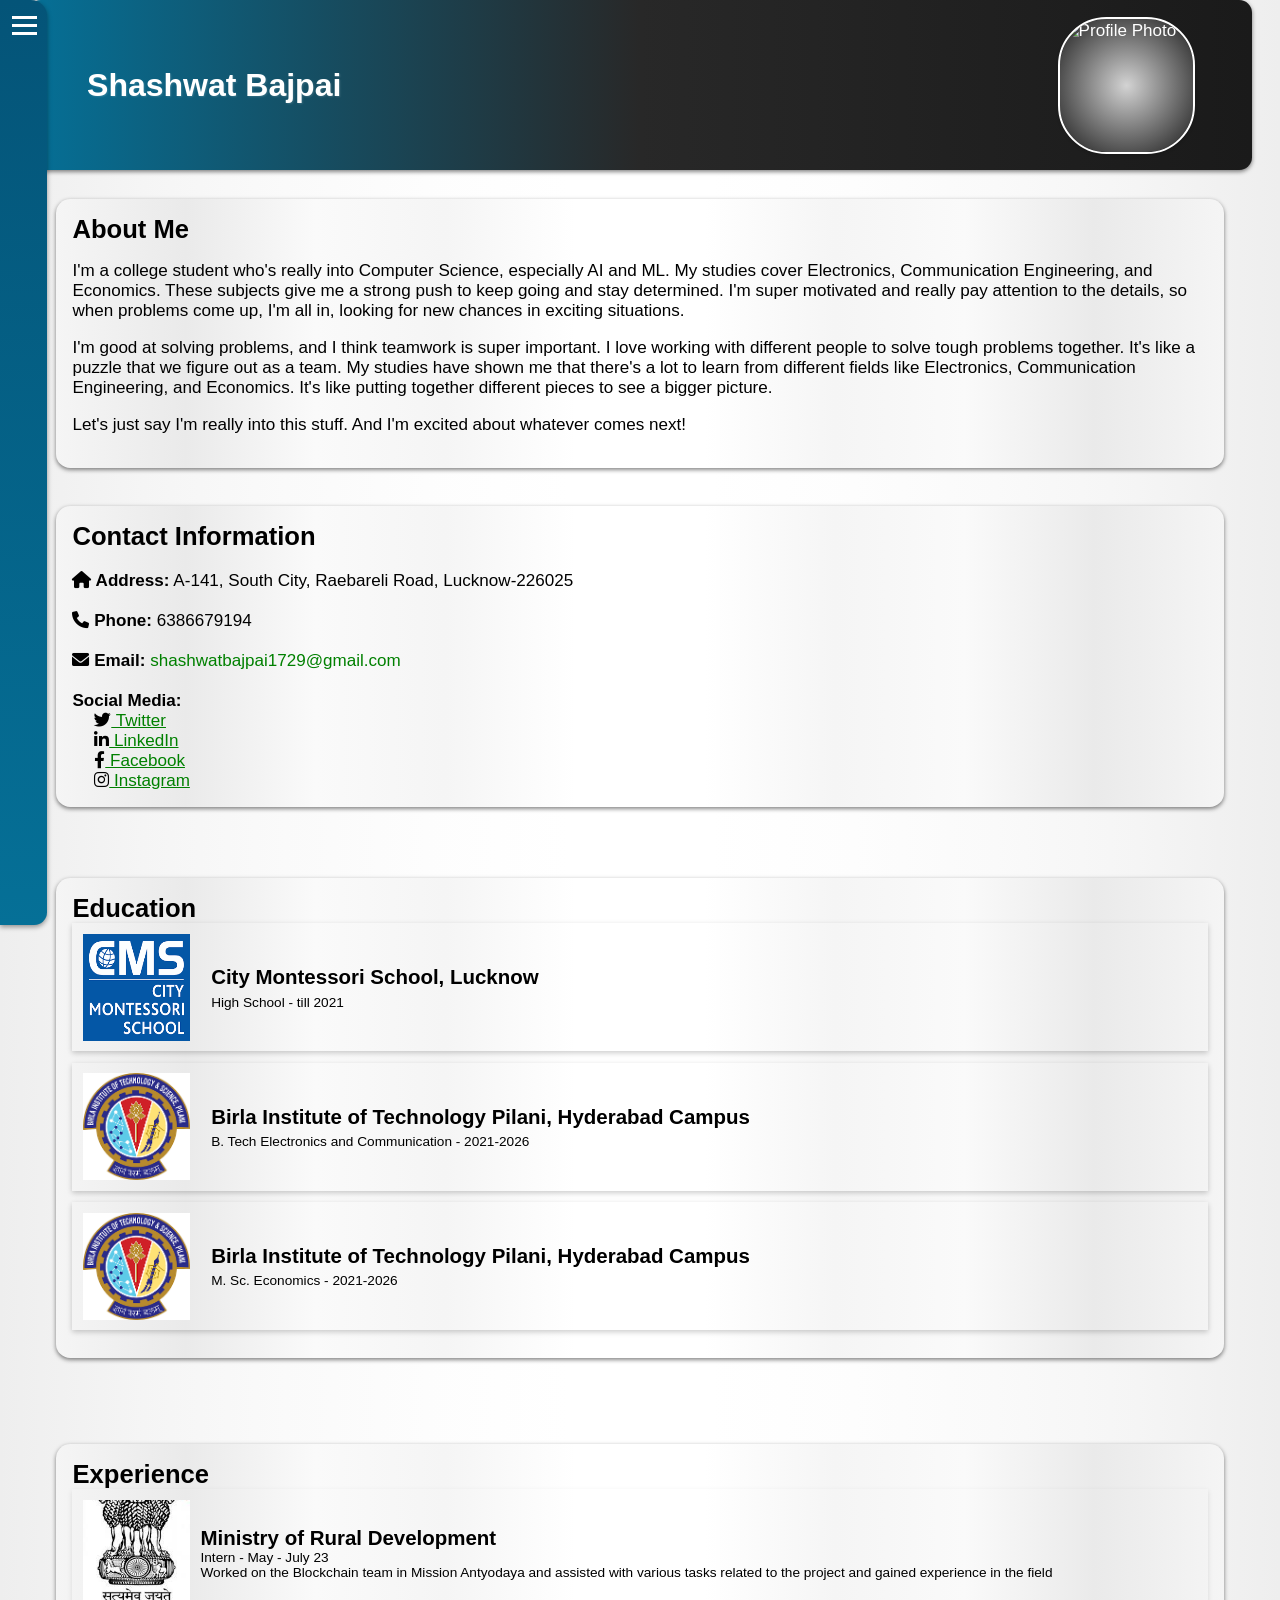
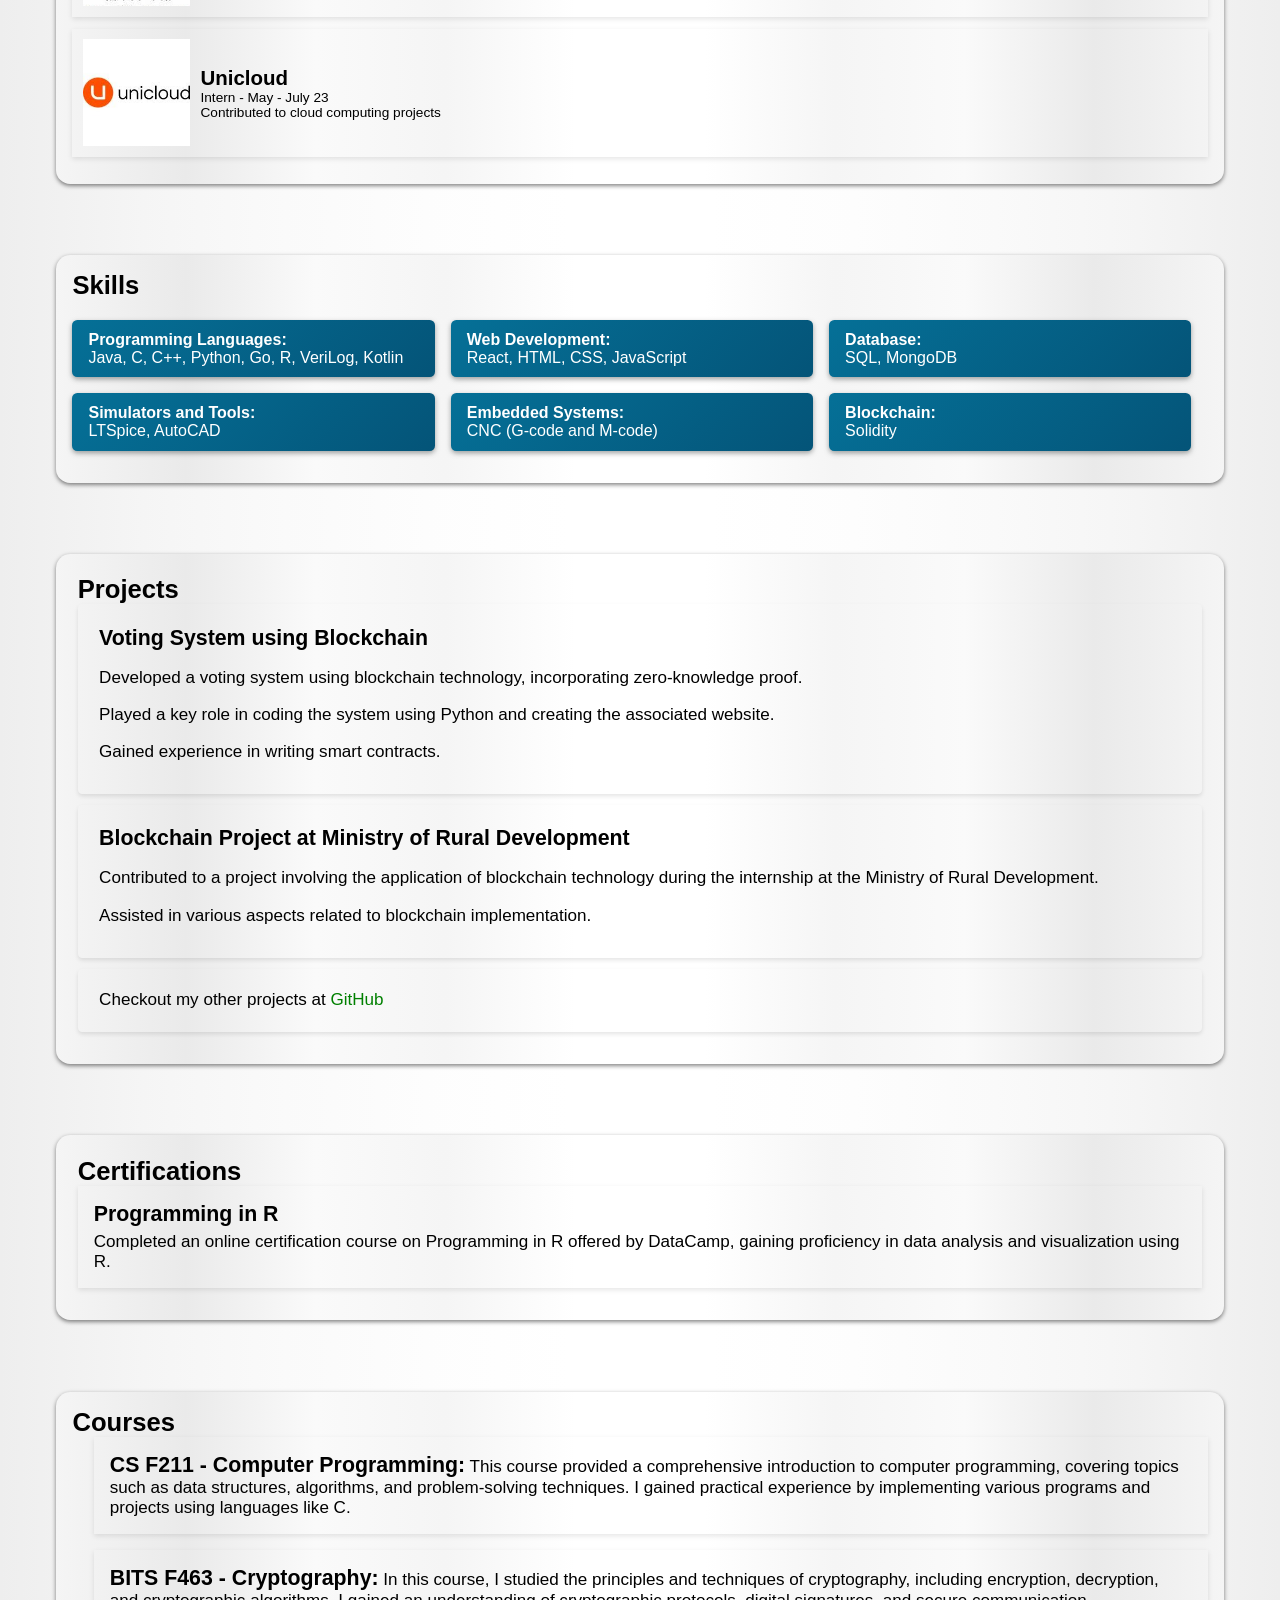
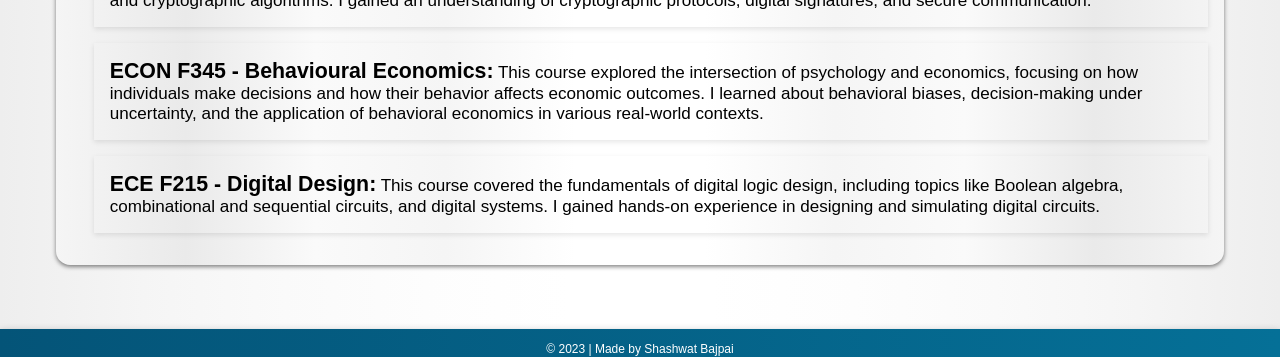
==== commit 876d61bc: "Education, Skill update" ====
--- a/index.html
+++ b/index.html
@@ -49,10 +49,14 @@
          <h2 class="A fade-in">About Me</h2>
          <br>
          <p>
-            Highly motivated and detail-oriented professional with a strong background in Electronics and Communication
-            Engineering and Economics.<br>Seeking challenging opportunities to apply my skills and knowledge in a dynamic work
-            environment. Excellent problem-solving abilities and a collaborative mindset.
-         </p>
+            I'm a college student who's really into Computer Science, especially AI and ML. My studies cover Electronics, Communication Engineering, and Economics. These subjects give me a strong push to keep going and stay determined. I'm super motivated and really pay attention to the details, so when problems come up, I'm all in, looking for new chances in exciting situations.
+        </p>
+        <p>
+            I'm good at solving problems, and I think teamwork is super important. I love working with different people to solve tough problems together. It's like a puzzle that we figure out as a team. My studies have shown me that there's a lot to learn from different fields like Electronics, Communication Engineering, and Economics. It's like putting together different pieces to see a bigger picture.
+        </p>
+        <p>
+            Let's just say I'm really into this stuff. And I'm excited about whatever comes next!
+        </p>        
       </section>
       <section id="contact" class="contact">
          <h2 class="section-heading fade-in">Contact Information</h2>
@@ -118,52 +122,62 @@
          <h2 class="section-heading fade-in">Experience</h2>
          <br>
          <ul>
-            <li class="experience-item">
-               <div class="experience-content">
-                  <img src="Images/mord.jpeg" alt="Ministry of Rural Development" class="experience-image">
-                  <div class="experience-details">
-                     <strong>Ministry of Rural Development</strong>
-                     <span class="experience-role">Intern - June - July 23</span>
-                     <span class="experience-description">Assisted with various tasks related to the project and gained experience in the field</span>
-                  </div>
-               </div>
-            </li>
-         </ul>
-         <ul>
-            <li class="experience-item">
-               <div class="experience-content">
-                  <img src="Images/ma.png" alt="Mission Antyodaya" class="experience-image">
-                  <div class="experience-details">
-                     <strong>Mission Antyodaya</strong>
-                     <span class="experience-description">Worked on the Blockchain team</span>
-                  </div>
-               </div>
-            </li>
-         </ul>
-      </section>
+             <li class="experience-item">
+                 <div class="experience-content">
+                     <img src="Images/mord.jpeg" alt="Ministry of Rural Development" class="experience-image">
+                     <div class="experience-details">
+                         <strong>Ministry of Rural Development</strong>
+                         <span class="experience-role">Intern - May - July 23</span>
+                         <span class="experience-description">Worked on the Blockchain team in Mission Antyodaya and assisted with various tasks related to the project and gained experience in the field</span>
+                     </div>
+                 </div>
+             </li>
+         </ul>
+         <ul>
+             <li class="experience-item">
+                 <div class="experience-content">
+                     <img src="Images/uni.jpeg" alt="Unicloud" class="experience-image">
+                     <div class="experience-details">
+                         <strong>Unicloud</strong>
+                         <span class="experience-role">Intern - May - July 23</span>
+                         <span class="experience-description">Contributed to cloud computing projects</span>
+                     </div>
+                 </div>
+             </li>
+         </ul>
+     </section> 
       <br>
       <section id="skills" class="skills">
          <h2 class="section-heading fade-in">Skills</h2>
          <br><br>
          <ul>
-            <li>
-               <strong>Programming Languages:</strong>
-               <div>Java, C, C++, Python, Go, R, Stata, LaTex, Kotlin</div>
-            </li>
-            <li>
-               <strong>Web Development:</strong>
-               <div>HTML, CSS, JavaScript</div>
-            </li>
-            <li>
-               <strong>Database:</strong>
-               <div>SQL, MongoDB</div>
-            </li>
-            <li>
-               <strong>Blockchain:</strong>
-               <div>Solidity</div>
-            </li>
-         </ul>
-      </section>
+             <li>
+                 <strong>Programming Languages:</strong>
+                 <div>Java, C, C++, Python, Go, R, VeriLog, Kotlin</div>
+             </li>
+             <li>
+                 <strong>Web Development:</strong>
+                 <div>React, HTML, CSS, JavaScript</div>
+             </li>
+             <li>
+                 <strong>Database:</strong>
+                 <div>SQL, MongoDB</div>
+             </li>
+             
+             <li>
+                 <strong>Simulators and Tools:</strong>
+                 <div>LTSpice, AutoCAD</div>
+             </li>
+             <li>
+                 <strong>Embedded Systems:</strong>
+                 <div>CNC (G-code and M-code)</div>
+             </li>
+             <li>
+                 <strong>Blockchain:</strong>
+                 <div>Solidity</div>
+             </li>
+         </ul>
+     </section>         
       <br>
       <section id="projects" class="projects">
          <h2 class="section-heading fade-in">Projects</h2>
@@ -196,47 +210,32 @@
       <section id="certifications" class="certifications">
          <h2 class="section-heading fade-in">Certifications</h2>
          <ul class="certification-list">
-            <li>
-               <div class="certificate-details">
-                  <h3 class="certificate-title">Blockchain Certification</h3>
-                  <p class="certificate-description">Completed an online certification course on Blockchain technology, gaining knowledge in distributed ledger systems and smart contracts.</p>
-               </div>
-            </li>
-            <li>
-               <div class="certificate-details">
-                  <h3 class="certificate-title">Cryptography Certification</h3>
-                  <p class="certificate-description">Earned a certificate in Cryptography, learning about encryption algorithms, secure communication protocols, and cryptographic techniques.</p>
-               </div>
-            </li>
-            <li>
-               <div class="certificate-details">
-                  <h3 class="certificate-title">Data Structures and Algorithms Certification</h3>
-                  <p class="certificate-description">Successfully completed a comprehensive course on Data Structures and Algorithms, gaining proficiency in problem-solving and efficient algorithm design.</p>
-               </div>
-            </li>
-            <li>
-               <div class="certificate-details">
-                  <h3 class="certificate-title">Machine Learning Certification</h3>
-                  <p class="certificate-description">Obtained a certificate in Machine Learning, covering topics such as regression, classification, neural networks, and model evaluation.</p>
-               </div>
-            </li>
-         </ul>
-      </section>
+             <li>
+                 <div class="certificate-details">
+                     <h3 class="certificate-title">Programming in R</h3>
+                     <p class="certificate-description">Completed an online certification course on Programming in R offered by DataCamp, gaining proficiency in data analysis and visualization using R.</p>
+                 </div>
+             </li>
+         </ul>
+     </section>     
       <br>
       <section id="courses" class="courses">
          <h2 class="section-heading fade-in">Courses</h2>
          <ul>
-            <li>
-               <strong class="course-title">CS F211 - Computer Programming:</strong> This course provided a comprehensive introduction to computer programming, covering topics such as data structures, algorithms, and problem-solving techniques. I gained practical experience by implementing various programs and projects using languages like C.
-            </li>
-            <li>
-               <strong class="course-title">BITS F463 - Cryptography:</strong> In this course, I studied the principles and techniques of cryptography, including encryption, decryption, and cryptographic algorithms. I gained an understanding of cryptographic protocols, digital signatures, and secure communication.
-            </li>
-            <li>
-               <strong class="course-title">ECON F345 - Behavioural Economics:</strong> This course explored the intersection of psychology and economics, focusing on how individuals make decisions and how their behavior affects economic outcomes. I learned about behavioral biases, decision-making under uncertainty, and the application of behavioral economics in various real-world contexts.
-            </li>
-         </ul>
-      </section>
+             <li>
+                 <strong class="course-title">CS F211 - Computer Programming:</strong> This course provided a comprehensive introduction to computer programming, covering topics such as data structures, algorithms, and problem-solving techniques. I gained practical experience by implementing various programs and projects using languages like C.
+             </li>
+             <li>
+                 <strong class="course-title">BITS F463 - Cryptography:</strong> In this course, I studied the principles and techniques of cryptography, including encryption, decryption, and cryptographic algorithms. I gained an understanding of cryptographic protocols, digital signatures, and secure communication.
+             </li>
+             <li>
+                 <strong class="course-title">ECON F345 - Behavioural Economics:</strong> This course explored the intersection of psychology and economics, focusing on how individuals make decisions and how their behavior affects economic outcomes. I learned about behavioral biases, decision-making under uncertainty, and the application of behavioral economics in various real-world contexts.
+             </li>
+             <li>
+                 <strong class="course-title">ECE F215 - Digital Design:</strong> This course covered the fundamentals of digital logic design, including topics like Boolean algebra, combinational and sequential circuits, and digital systems. I gained hands-on experience in designing and simulating digital circuits.
+             </li>
+         </ul>
+     </section>     
       <footer>
          <div class="footer-container">
             <p class="footer-credit">© 2023 | Made by Shashwat Bajpai</p>
--- a/styles.css
+++ b/styles.css
@@ -40,8 +40,8 @@
 	scroll-margin-left: 10.29rem;
 	scroll-margin-right: 0;
 	overflow-wrap: break-word;
-	box-shadow: 0 0.117rem 0.294rem rgba(0, 0, 0, 0.3);
-	background-image: linear-gradient(to left, #333333, #222222, #057097);
+	box-shadow: 0 0.117rem 0.294rem rgba(0, 0, 0, 0.5);
+	background-image: linear-gradient(to left, #1a1a1a, #282828, #057097);
 	overflow: hidden;
 	z-index: 999;
 	/* Add z-index property */
@@ -54,7 +54,7 @@
 	transform: scale(1);
 	transition: transform 0.5s ease;
 	position: relative;
-	text-shadow: 0 0 0.235rem rgba(255, 255, 255, 0.15);
+	text-shadow: 1px 1px 2px rgba(255, 255, 255, 0.15);
 }
 
 .name::before {
@@ -99,8 +99,8 @@
 	margin-right: 2.5rem;
 	transform: translateX(0);
 	outline: 0.15rem solid #ffffff;
-	box-shadow: 0 0.117rem 0.294rem rgba(0, 0, 0, 0.3);
-	background-image: radial-gradient(#d3d3d3, #333333);
+	box-shadow: 0 0.117rem 0.294rem rgba(0, 0, 0, 0.4);
+	background-image: radial-gradient(#d3d3d3, #1a1a1a);
 }
 
 .profile-photo:hover {
@@ -118,21 +118,11 @@
 	overflow-wrap: break-word;
 	overflow: hidden;
 	transform: translateX(-5.294rem);
-	background-image: linear-gradient(to right,
-			#eeeeee,
-			#f5f5f5,
-			#fafafa,
-			#fdfdfd,
-			#ffffff,
-			#ffffff,
-			#fdfdfd,
-			#fafafa,
-			#f5f5f5,
-			#eeeeee);
+	background-image: linear-gradient(to right, #f5f5f5, #eaeaea, #fafafa, #f5f5f5, #ffffff, #ffffff, #f5f5f5, #fafafa, #eaeaea, #f5f5f5);
 	transition: transform 0.2s ease, opacity 0.5s ease;
 	scroll-margin-left: 10.29rem;
 	scroll-margin-right: 0;
-	box-shadow: 0 0.117rem 0.294rem rgba(0, 0, 0, 0.4);
+	box-shadow: 0 0.117rem 0.294rem rgba(0, 0, 0, 0.5);
 	z-index: 3;
 }
 
@@ -216,7 +206,7 @@
 	align-items: center;
 	margin-bottom: 1%;
 	padding: 0.667rem;
-	box-shadow: 0 0.133rem 0.333rem rgba(0, 0, 0, 0.1);
+	box-shadow: 0 0.133rem 0.333rem rgba(0, 0, 0, 0.2);
 }
 
 .education-item {
@@ -284,16 +274,21 @@
 }
 
 .skills li {
-	background-color: #057097;
-	color: #ffffff;
-	padding: 0.333rem 0.333rem 0.667rem;
-	border-radius: 0.333rem;
-	margin-right: 0.667rem;
-	margin-bottom: 0.667rem;
-	font-size: 1rem;
-	box-shadow: 0 0.133rem 0.333rem rgba(81, 86, 87, 0.542);
-	background-image: repeating-linear-gradient(-45deg, #057097, #045478);
-}
+    background-color: #057097;
+    color: #ffffff;
+    padding: 0.667rem 1rem; 
+    border-radius: 0.333rem;
+    margin-right: 1rem;
+    margin-bottom: 1rem;
+    font-size: 1rem;
+    box-shadow: 0 0.133rem 0.333rem rgba(81, 86, 87, 0.542);
+    background-image: repeating-linear-gradient(-45deg, #045478, #057097);
+	display: inline-block;
+    width: calc(33.33% - 1rem); /* Distributing equally with margins */
+    vertical-align: top;
+    box-sizing: border-box;
+}
+
 
 .projects {
 	padding: 1.333rem;
@@ -345,7 +340,6 @@
 
 .certifications {
 	padding: 1.333rem;
-	background-color: #f7f7f7;
 	margin-bottom: 3%;
 }
 
@@ -462,7 +456,7 @@
 	background-color: #057097;
 	padding: 0.781rem;
 	transition: left 0.5s, width 0.5s 0.2s, background-color 0.5s;
-	border-top-right-radius: 0.8rem;
+	border-top-right-radius: 1rem;
 	border-bottom-right-radius: 0.8rem;
 	background-image: linear-gradient(to top, #057097, #045478);
 	box-shadow: 0 0.125rem 0.313rem rgba(0, 0, 0, 0.4);
@@ -474,8 +468,8 @@
 
 .download-btn {
 	position: fixed;
-	top: 3rem;
-	left: 7.5rem;
+	bottom: 4.5rem;
+	left: 2%;
 	z-index: 999;
 	cursor: pointer;
 	opacity: 1;
@@ -487,8 +481,8 @@
 }
 
 .download-btn .download-icon {
-	width: 3rem;
-	height: 3rem;
+	width: 2.75rem;
+	height: 2.75rem;
 	background-color: #057097;
 	display: flex;
 	justify-content: center;
@@ -545,7 +539,7 @@
 
 .left-menu ul {
 	opacity: 0;
-	margin-top: 3.75rem;
+	margin-top: 5.75rem;
 	border-top: 0.063rem solid #fff;
 	padding-top: 0.625rem;
 	list-style: none;
@@ -596,9 +590,9 @@
 
 .dark-mode-toggle {
 	position: fixed;
-	top: 3.75rem;
-	left: 0.938rem;
-	margin-left: 1.25rem;
+	top: 4.5rem;
+	left: 2%;
+	margin-left: 0;
 	z-index: 999;
 	width: 3.75rem;
 	height: 1.563rem;
